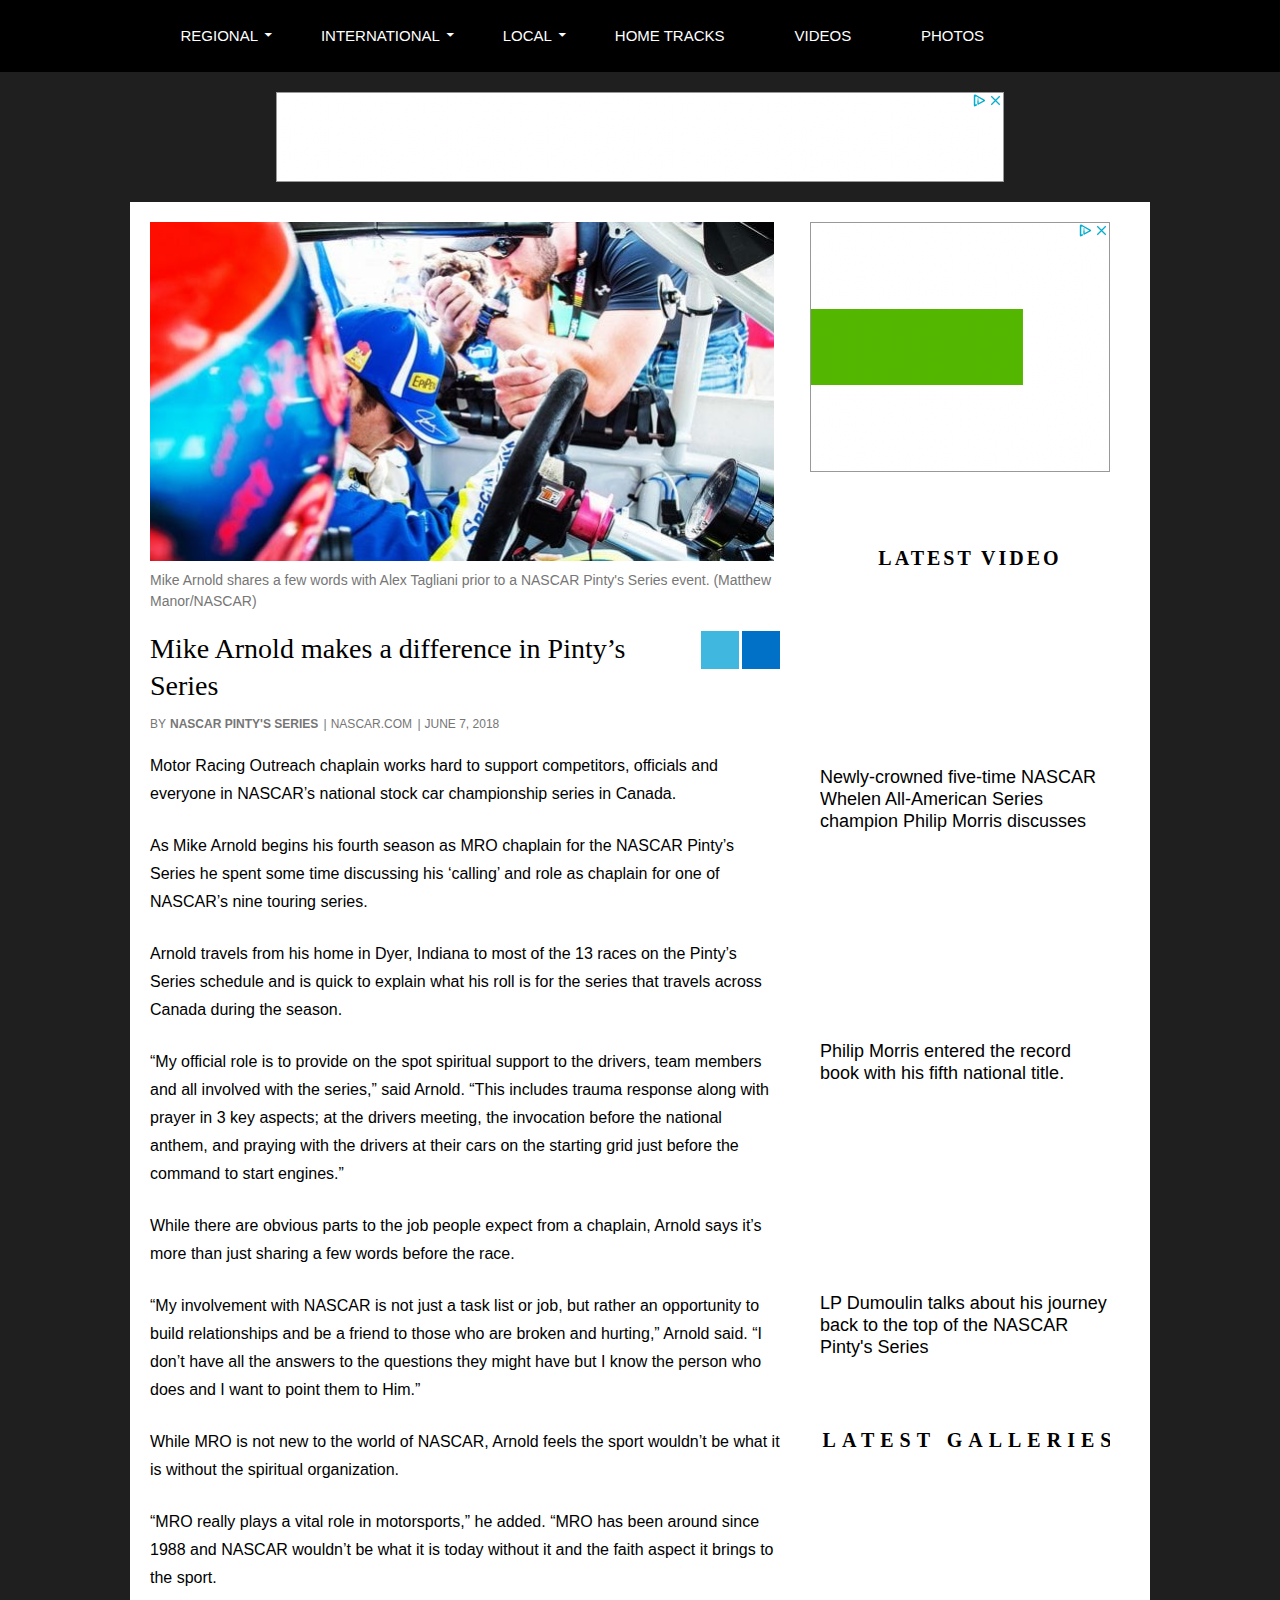
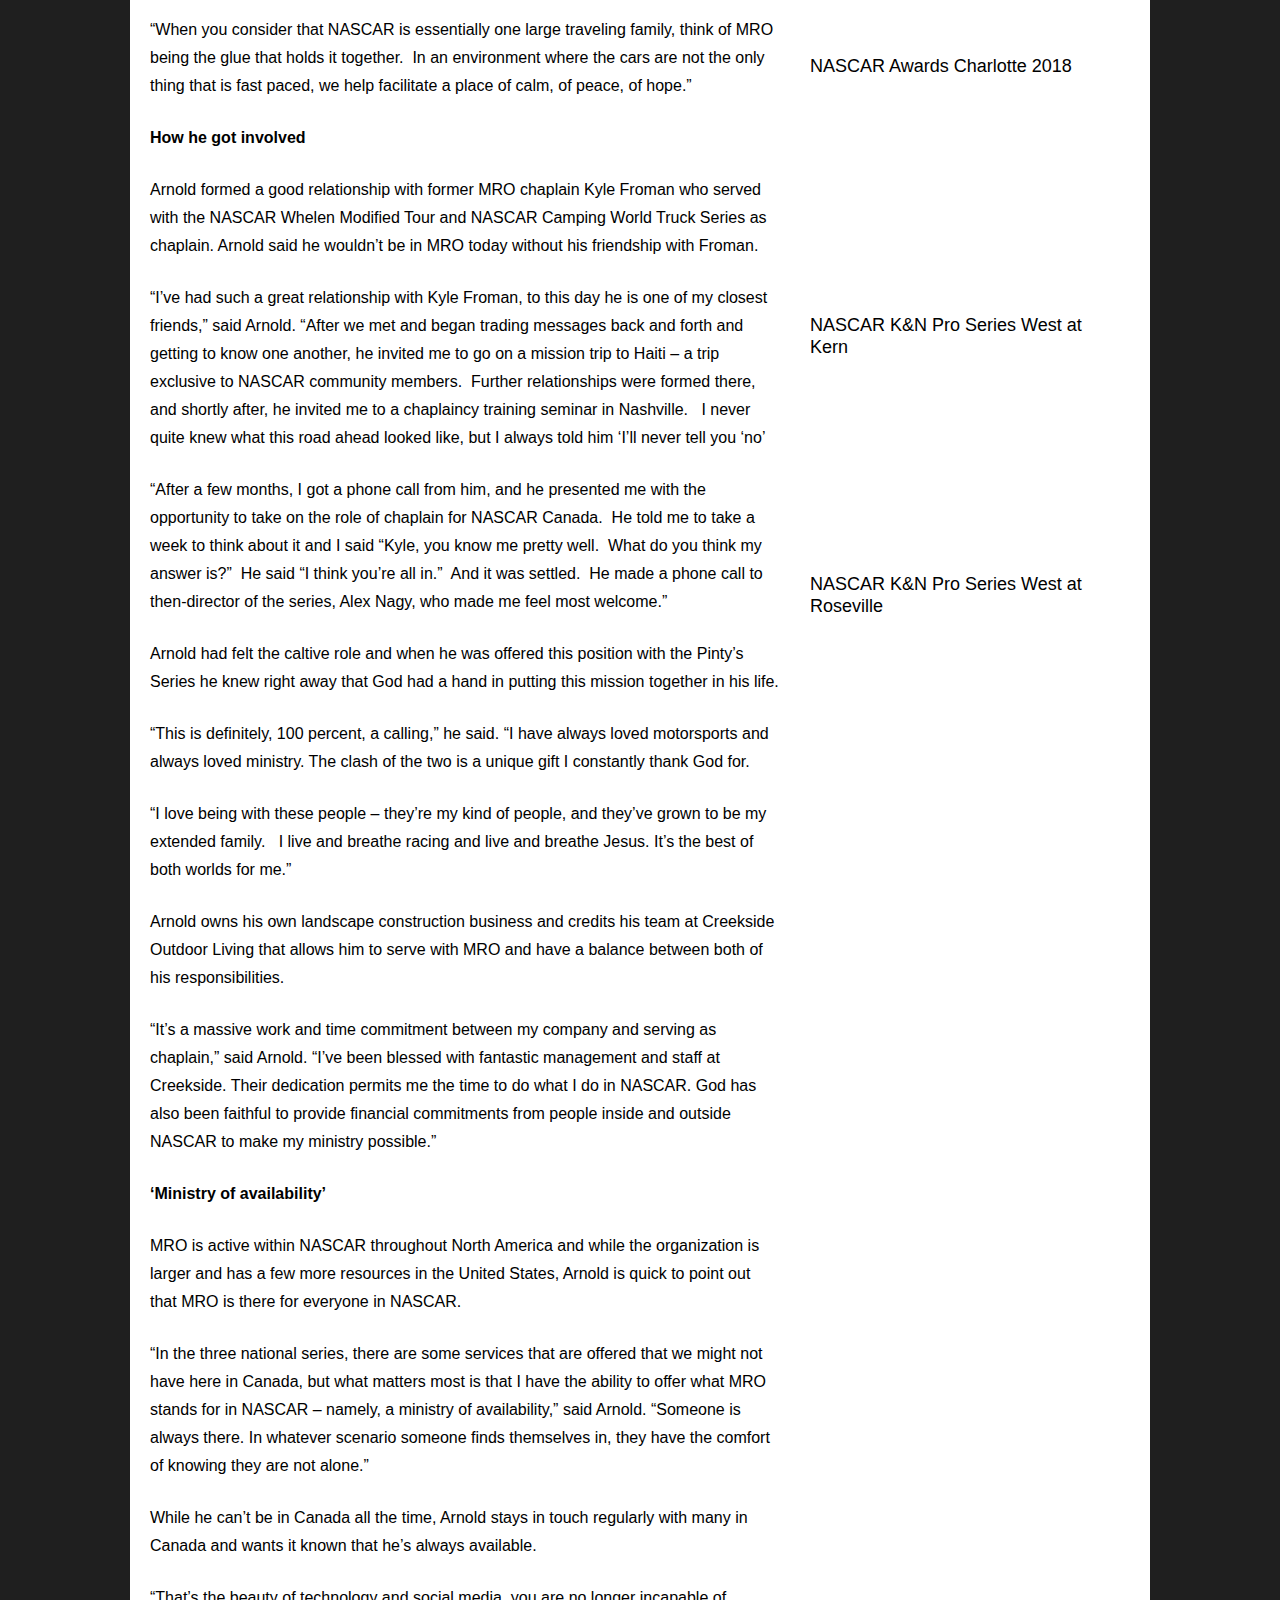
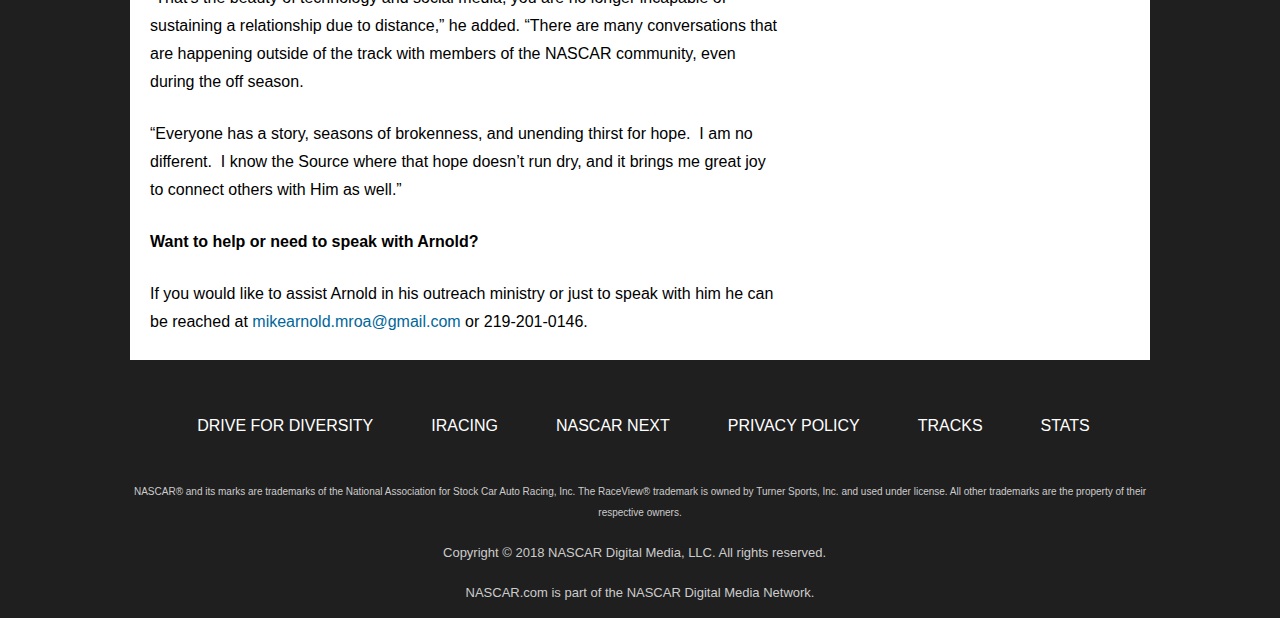
==== NASCARma.html @ d3a8da3e "added files" ====
<!DOCTYPE html>
<!-- saved from url=(0089)https://hometracks.nascar.com/2018/06/07/mike-arnold-makes-a-difference-in-pintys-series/ -->
<html lang="en-US"><!--<![endif]--><head><meta http-equiv="Content-Type" content="text/html; charset=UTF-8"><script type="text/javascript" src="./NASCARma_files/get"></script><script type="text/javascript" src="./NASCARma_files/optout_check"></script><script type="text/javascript" src="./NASCARma_files/optout_check"></script><script src="./NASCARma_files/f(5).txt"></script><script type="text/javascript" src="./NASCARma_files/5ed449de-730b-4cef-a24f-2acd73e80013"></script><script type="text/javascript" src="./NASCARma_files/5ed449de-730b-4cef-a24f-2acd73e80013"></script><script src="./NASCARma_files/203812f962cdac28cda2020bc8088b55.js"></script><script src="./NASCARma_files/pubads_impl_rendering_285.js"></script><script src="./NASCARma_files/f(6).txt"></script><script type="text/javascript" async="" src="./NASCARma_files/bbd54779a7d154859978bfed8e4b9ee3.js"></script><script id="twitter-wjs" src="./NASCARma_files/widgets.js"></script><script src="./NASCARma_files/serverComponent.php"></script><script async="" src="./NASCARma_files/controltag.js.09ebc571a022d419934530eaf14c8a78"></script><script async="" src="./NASCARma_files/controltag.js.09ebc571a022d419934530eaf14c8a78"></script><script type="text/javascript" async="" src="./NASCARma_files/f(7).txt"></script><script type="text/javascript" async="async" src="./NASCARma_files/s67400041365027"></script>
	<!--[if !(IE 7) | !(IE 8) ]><!-->
		<!--<![endif]-->

	<link rel="dns-prefetch" href="https://sharethrough.com/">
	<link rel="dns-prefetch" href="https://consent.truste.com/">
	<link rel="dns-prefetch" href="https://api.sail-personalize.com/">
	
	<meta name="viewport" content="initial-scale=1, maximum-scale=1">
    				<link rel="profile" href="http://gmpg.org/xfn/11">
	<link rel="pingback" href="https://hometracks.nascar.com/xmlrpc.php">

  		<title>Mike Arnold makes a difference in Pinty’s Series – NASCAR Home Tracks</title>
<link rel="alternate" hreflang="en-us" href="https://hometracks.nascar.com/2018/06/07/mike-arnold-makes-a-difference-in-pintys-series/">
<!--[if lt IE 9]>
<script src="https://hometracks.nascar.com/wp-content/themes/ndms-2016/js/html5shiv.js"></script>
<![endif]-->
<link rel="dns-prefetch" href="https://ajax.googleapis.com/">
<link rel="dns-prefetch" href="https://s.w.org/">
<link rel="alternate" type="application/rss+xml" title="NASCAR Home Tracks » Feed" href="https://hometracks.nascar.com/feed/">
<link rel="alternate" type="application/rss+xml" title="NASCAR Home Tracks » Comments Feed" href="https://hometracks.nascar.com/comments/feed/">
<link rel="alternate" type="application/rss+xml" title="NASCAR Home Tracks » Mike Arnold makes a difference in Pinty’s Series Comments Feed" href="https://hometracks.nascar.com/2018/06/07/mike-arnold-makes-a-difference-in-pintys-series/feed/">
<link rel="stylesheet" id="wpml-legacy-post-translations-0-css" href="./NASCARma_files/style.css" media="all">
<link rel="stylesheet" id="ndms-style-css" href="./NASCARma_files/style(1).css" media="all">
<script type="text/javascript" async="" src="./NASCARma_files/rjexxnq08.js"></script><script type="text/javascript" async="" src="./NASCARma_files/rjexxnq08.js"></script><script type="text/javascript" src="./NASCARma_files/gpt.js"></script><script async="" src="./NASCARma_files/beacon.js"></script><script src="./NASCARma_files/jquery.min.js"></script>
<link rel="https://api.w.org/" href="https://hometracks.nascar.com/wp-json/">
<link rel="EditURI" type="application/rsd+xml" title="RSD" href="https://hometracks.nascar.com/xmlrpc.php?rsd">
<link rel="wlwmanifest" type="application/wlwmanifest+xml" href="https://hometracks.nascar.com/wp-includes/wlwmanifest.xml"> 
<link rel="prev" title="Regresa a la acción Ricardo Abarca Jr. esperando continuar con buenas actuaciones en la FedEx Challenge Series en Guadalajara" href="https://hometracks.nascar.com/2018/06/07/regresa-a-la-accion-ricardo-abarca-jr-esperando-continuar-con-buenas-actuaciones-en-la-fedex-challenge-series-en-guadalajara/">
<link rel="next" title="Teenager Alex Hicks Leads The Charger Division At Myrtle Beach" href="https://hometracks.nascar.com/2018/06/07/teenager-alex-hicks-leads-the-charger-division-at-myrtle-beach/">
<link rel="canonical" href="https://hometracks.nascar.com/2018/06/07/mike-arnold-makes-a-difference-in-pintys-series/">
<link rel="shortlink" href="https://hometracks.nascar.com/?p=46216">
<link rel="alternate" type="application/json+oembed" href="https://hometracks.nascar.com/wp-json/oembed/1.0/embed?url=https%3A%2F%2Fhometracks.nascar.com%2F2018%2F06%2F07%2Fmike-arnold-makes-a-difference-in-pintys-series%2F">
<link rel="alternate" type="text/xml+oembed" href="https://hometracks.nascar.com/wp-json/oembed/1.0/embed?url=https%3A%2F%2Fhometracks.nascar.com%2F2018%2F06%2F07%2Fmike-arnold-makes-a-difference-in-pintys-series%2F&amp;format=xml">
<meta name="generator" content="WPML ver:3.8.2 stt:1,4,3,27,2;">
<style></style><script>var ajaxurl = "https://hometracks.nascar.com/wp-admin/admin-ajax.php"</script><link rel="icon" href="https://hometracks.nascar.com/wp-content/uploads/sites/13/2018/09/cropped-nascarfavicon2_transparent-1-32x32.png" sizes="32x32">
<link rel="icon" href="https://hometracks.nascar.com/wp-content/uploads/sites/13/2018/09/cropped-nascarfavicon2_transparent-1-192x192.png" sizes="192x192">
<link rel="apple-touch-icon-precomposed" href="https://hometracks.nascar.com/wp-content/uploads/sites/13/2018/09/cropped-nascarfavicon2_transparent-1-180x180.png">
<meta name="msapplication-TileImage" content="https://hometracks.nascar.com/wp-content/uploads/sites/13/2018/09/cropped-nascarfavicon2_transparent-1-270x270.png">
<style>
    body{
                  background-color: #1f1f1f;
                          font-size: 12px;
                          font-family: Stainless-Regular,Helvetica,Arial,sans-serif;
                          color:#000000;
                line-height: 1.7em;
    }

    .secondary-font{
                  font-family: Stainless-Regular,Helvetica,Arial,sans-serif;
            }

    .primary-font,
    button,
    div.button{
              font-family: Stainless-Regular,Helvetica,Arial,sans-serif;
          }

    h1{
                  font-size: 28px;
                          font-family: Stainless-Regular,Helvetica,Arial,sans-serif;
                          line-height: 31px;
                          color:#000000;
            }

    h2{
                  font-size: 24px;
                          color:#000000;
            }
    h3{
                  font-size: 20px;
                          color:#000000;
            }

    .inner-container, .light .single-gallery-widget, .article-page-container, .inner-container, .main-page-container{
                  background-color: #ffffff;
            }
    .content-item.light, .light h2 {
              background-color: #ffffff;
                    color:#000000;
          }
    .content-item.light, .light h3 {
                  color:#000000;
            }
    .content-item.dark, .dark h3 {
            }
    .article-excerpt{
                  color:#000000;
                          font-size: 14px;
            }
    .article-page-container .entry-title, .main-page-container .entry-title{
        line-height: 1.3em;
            }
    .article-page-container .entry-content, .main-page-container .entry-content{
                  font-size: 16px;
                line-height: 1.4em;
    }
    .content-item.light{
        padding-left:15px;
    }

    .dark{
            }

    .dark, .dark h2, .dark h1 {
                padding-left: 0px;
        padding-top: 0px;
                  color:#ffffff;
            }
    .dark h1 {
            }
    .content-teasers-container.dark{
        padding-left: 15px;
        padding-right: 15px;
        padding-top: 20px;
        margin-right: 15px;
    }
    .dark .content-item{
        width:295px;
    }
    .content-teasers-container.dark .content-item a:hover h2{
            }
    .content-teasers-container.light .content-item a:hover h2{
                  color:#000000 !important;
            }
    .dark .content-item.full-width{
        width:100%;
    }
    .light, .light h2, .light h1 {
                  background-color: #ffffff;
                          color:#000000;
            }
    .light h1{
                  color:#000000;
            }

    .section-header.border-light{
                  background-color: #ffffff;
                          color:#000000;
            }
    .section-header.border-light .inner-section{
            }
    .section-header.border-dark, .inner-section.dark{
                    }
    .section-header.border-dark .inner-section{
            }

    @media screen and (max-width: 673px) {
        .content-teasers-container.dark {
            padding-left: 0;
            padding-right: 0;
            margin-right: 0;
        }
        .dark .content-item{
            width:100%;
        }
    }
    .content-teasers-container.dark .content-item:nth-child(even) {
        padding-right: 0;
    }
    .riyad_title{
              font-size: 15px;
          }
    a, a.light, .light a{
                  color: #016699;
                display:inline-block;
    }
    .widget a:hover, a:hover{
                  color: #016699;
            }
    .driver-dropdown .dropdown-menu li a:hover {
                  background: #016699;
            }
    .widget a:hover, a:hover, a h3:hover{
                  color: #016699;
            }

    a, a.dark, .dark a{
                display:block;
    }
    .dark.widget a:hover,.dark .widget a:hover, .dark a:hover, a.dark:hover, .dark a h3:hover{
            }

    .schedule-promo-title a:hover{
                  color: #016699;
            }
    .schedule-appearances-component .main-header-tab li.active,
    .schedule-appearances-component .main-header-tab li:focus{
            }
    .schedule-appearances-component .main-header-tab li.active span,
    .schedule-appearances-component .main-header-tab li:focus span{
            }

    .site-footer, .alt-footer-outer{
            }
    .site-footer .site-navigation a, .alt-footer-outer .site-navigation a{
                  font-size: 16px;
                    }
    footer .copyright-text{
            }

    .header-wrap{
            }
    #masthead {
              background-color: #000000;
      
        color: #fff;
            }
    .site-footer-c{
            }
    .toggled-on .menu-main-nav-container{
                  background-color: #000000;
            }
    .primary-navigation ul ul{
                  background-color: #000000;
                color: #fff;
    }
    .primary-navigation .sub-menu,
    .toggled-on .menu-toggle
    /*.menu-item.toggled-on*/
    {
                  background-color: #272525;
            }
    .primary-navigation li:hover > a,
    .primary-navigation li.focus > a {
              background-color: #1e73be;
          }
    .primary-navigation li:hover > .navigation-header{
              background-color: #272525;
          }
    nav.navigation.site-navigation.secondary-navigation{
              display: block;
          }
    a:active,
    a:hover {
                  color: #016699;
            }
    .schedule-appearances-component .main-header-tab li.active{
            }
    .schedule-appearances-component .main-header-tab li:not(.active) a:focus span{
          }
    #schedule-tab:hover, .schedule-appearances-component .main-header-tab li.active span:hover{
            }
    .button, .btn{

    }
    button, a.content-button, .btn , .light button, .light .btn, .button{
                                  font-size: 18px;
            }
    button a, a.content-button, .btn, .light button a, .light .btn, .button a, button.light{
                          font-size: 18px;
            }
    button a:hover, a.content-button:hover, .btn:hover,.light button:hover, .light button a:hover, .light .btn:hover, .button a:hover{
               }
    .dark button, .dark .btn, button.dark, .dark a, .dark.button{
            }
    button.dark a{
            }
    .dark button:hover, .dark .btn:hover, .dark.btn:hover, button.dark:hover, button.dark a:hover{
            }
    .light .nolink:hover, .nolink.light:hover{
          }
    h2.nolink.light:hover{
              color: #000000;
          }
    .dark .nolink:hover, .nolink.dark:hover{
          }
    .light .upcoming-header:hover{
          }
    .dark .upcoming-header:hover{
          }
    li.tab a, .light li.tab a, li.light.tab a, li.light a{
                          font-size: 18px;
            }
    li.tab.active a, .light li.tab.active a, .schedule-appearances-component #secondary-tab-lists li.tab a:focus{
            }
    .dark li.tab a, .dark li.dark a, li.dark.tab a{
      
    }
    .dark li.tab.active a, li.dark.tab.active a{
          }
    .content-teasers-container h1:hover{
              color: #000000 !important;
          }
    .content-teasers-container h2:hover{
              color: #000000 !important;
          }
    .site-title a:hover {
          }
    .site-navigation a {
                  color: #ffffff;
                          font-size: 15px;
            }
    .site-navigation a:hover {
                  color: #1e73be;
            }
    .site-navigation .current_page_item > a:hover,
    .site-navigation .current_page_ancestor > a:hover,
    .site-navigation .current-menu-item > a:hover,
    .site-navigation .current-menu-ancestor > a:hover {
                  color: #ffffff;
                /*background: transparent !important;*/
    }
    .secondary-navigation {
              background-color: #272525;
          }
    .secondary-navigation a{
              color: #ffffff;
                    font-size: 14px;
              text-transform:uppercase;
    }
    .sub-menu li a{
              font-size: 14px;
          }
    .site-navigation .secondary-navigation a:hover {
              color: #1e73be !important;
          }
    .primary-navigation .current_page_item > a:hover {
          }
    .primary-navigation ul ul {
          }
    .secondary-navigation ul ul {
              background-color: #016699;
          }
    .secondary-navigation li:hover > a,
    .secondary-navigation li.focus > a {
        background-color: transparent;
                  color: #1e73be;
            }
    .secondary-navigation ul ul a:hover,
    .secondary-navigation ul ul li.focus > a {
                  background-color: #000000;
                          color: #1e73be;
            }

    .primary-navigation .sub-menu a{
              color: #ffffff          }

    @media screen and (max-width: 900px) {
        .primary-navigation ul ul,
        .primary-navigation li:hover > a,
        .primary-navigation ul ul a:hover,
        .primary-navigation ul ul li.focus > a {
            background-color: transparent;
                          color: #ffffff;
                    }
            }
    
    .primary-navigation .sub-menu li:hover {
                  background-color: #1e73be;
            }
    a.navigation-header:hover{
                  background-color:#272525 !important;
            }
    .search-toggle,
    .search-box,
    .search-toggle.active {
          }

    .search-toggle:hover {
            }

    .entry-title a,
    .cat-links a,
    .entry-meta a,
    .widget a,
    .widget-title,
    .widget-title a,
    .site-info a,
    .content-sidebar .widget a,
    .content-sidebar .widget .widget-title a,
    .content-sidebar .widget_ridizain_ephemera .entry-meta a,
    .ridizain-recent-post-widget-alt a {
              color: #016699;
          }

    .entry-title a:hover,
    .cat-links a:hover,
    .entry-meta a:hover,
    .entry-content .edit-link a:hover,
    .page-links a:hover,
    .post-navigation a:hover,
    .image-navigation a:hover,
    .widget a:hover,
    .widget-title a:hover,
    .site-info a:hover,
    .content-sidebar .widget a:hover,
    .content-sidebar .widget .widget-title a:hover,
    .content-sidebar .widget_ridizain_ephemera .entry-meta a:hover,
    .ridizain-recent-post-widget-alt a:hover {
              color: #016699;
          }
    .content-sidebar .widget .widget-title {
            }
    .content-sidebar .widget_ridizain_ephemera .widget-title:before {
            }
    .read-more.button{
            }
    .read-more.button:hover {
          }
    .paging-navigation a:hover {
                          color: #ffffff;
            }
    .entry-meta .tag-links a {
          }
    .entry-meta .tag-links a:before {
          }
    .entry-meta .tag-links a:hover {
          }
    .entry-meta .tag-links a:hover:before {
          }
    .entry-meta .tag-links a:hover:after {
              background-color: #1e73be;
          }
    a{
        display:inline-block;
    }
    .secondary-navigation .inner-nav-container .top-nav-inner-container ul.font-menu li.social-font-icon a i {
          }
    .secondary-navigation .inner-nav-container .top-nav-inner-container ul.font-menu li.social-font-icon a i:hover {
          }
</style>

    
<script>gblFunctional = 2; gblAdvertising = 2; </script>
	

<script>
 var digitalData = {
   page:{
     pageInfo: {
       pageName: "hometracks:news-media:mike-arnold-makes-a-difference-in-pintys-series",
       pageURL: window.location.href,
       channel: "news-media",
       title: "MikeArnoldmakesadifferenceinPinty’sSeries",
       siteSubSection:":news-media:",
       siteSubSection2:"mike-arnold-makes-a-difference-in-pintys-series",
       siteSubSection3:"hometracks",
       deviceType: " ",
       categoryListVar:  "International, Pinty's Series",
       entitlement: "",
       hash: "",
          }
        }
      };
</script>


            <script>
            var analytics_comscore_id = '17728541';
            var _comscore = _comscore || [];
            _comscore.push({ c2:17728541 });
            (function() {
                var s = document.createElement("script"), el = document.getElementsByTagName("script")[0];
                s.async = true;
                s.src = (document.location.protocol == "https:" ? "https://sb" : "http://b") + ".scorecardresearch.com/beacon.js";
                el.parentNode.insertBefore(s, el);
            })();
        </script>
    
  <!-- Google Analytics -->
<script>
window.ga=window.ga||function(){(ga.q=ga.q||[]).push(arguments)};ga.l=+new Date;
ga('create', 'UA-36503159-1', 'auto');
ga('send', 'pageview');
</script>
<script async="" src="./NASCARma_files/analytics.js"></script>
<!-- End Google Analytics -->
    <script src="./NASCARma_files/adobe-analytics-min.js"></script>
          <!-- Moat Yield Intelligence Tag -->
      <script type="text/javascript" src="./NASCARma_files/yi.js"></script><script src="./NASCARma_files/yi(1).js" type="text/javascript"></script>
    
<meta property="NascarAdAdUnitId" content="159">

<script>
    var NASCAR = window.NASCAR || {};
    NASCAR.adTargets = {};
    NASCAR.adTargets.franchise = '';

    
    if (digitalData.page.pageInfo.categoryListVar) {
        var catListVar = digitalData.page.pageInfo.categoryListVar.replace(/, /g,",");
        catListVar=catListVar.replace(/ /g,"_");
        NASCAR.adTargets.categoryListVar = catListVar.toLowerCase();
    }

    
</script>

<script>
          var NascarAdAdUnitId = 159;
        var nascarBrightCoveCmsid = 2296;</script>

        <script>
            var adsSlotBreakpointsList = JSON.parse('null') || [];
        </script>
<script data-networkid="73074296" data-lazyload="false" data-refreshonfocusonly="false" src="./NASCARma_files/nascarDFPAd.js"></script>
<script class="kxct" data-id="rjexxnq08" data-timing="async" data-version="3.0">
    window.Krux||((Krux=function(){Krux.q.push(arguments)}).q=[]);
    (function(){
        var k=document.createElement('script');k.type='text/javascript';k.async=true;
        k.src=(location.protocol==='https:'?'https:':'http:')+'//cdn.krxd.net/controltag/rjexxnq08.js';
        var s=document.getElementsByTagName('script')[0];s.parentNode.insertBefore(k,s);
    }());
</script>

<script class="kxct" data-id="rjexxnq08" data-timing="async" data-version="3.0">
    window.Krux||((Krux=function(){Krux.q.push(arguments)}).q=[]);
    (function(){
        var k=document.createElement('script');k.type='text/javascript';k.async=true;
        k.src=(location.protocol==='https:'?'https:':'http:')+'//cdn.krxd.net/controltag/rjexxnq08.js';
        var s=document.getElementsByTagName('script')[0];s.parentNode.insertBefore(k,s);
    }());
</script>

<script class="kxint">
        window.Krux||((Krux=function(){Krux.q.push(arguments);}).q=[]);
        (function(){
            function retrieve(n){
                var m, k='nascar_'+n,ls=(function(){
                    try{
                        return window.localStorage;
                    }catch(e){
                        return null;
                    }
                })();

            if (ls) {
                return ls[k] || "";
            } else if (navigator.cookieEnabled) {
                m = document.cookie.match(k+'=([^;]*)');
                return (m && unescape(m[1])) || "";
            } else {
                return '';
            }
        }

        Krux.user = retrieve('user');
        Krux.segments = retrieve('segs') ? retrieve('segs').split(',') : [];
    })();
</script>
    <!-- Global site tag (gtag.js) - Google AdWords: 1003808380 -->
<script async="" src="./NASCARma_files/js"></script>
<script>
    window.dataLayer = window.dataLayer || [];
    function gtag()
    {dataLayer.push(arguments);}
    gtag('js', new Date());
    gtag('config', 'AW-1003808380');
</script>
<script async="" src="./NASCARma_files/Bootstrap.js"></script>
	
			<script id="ev-js" async="" src="./NASCARma_files/bf266a79.js"></script> 
<script>var _EV = _EV||[];_EV.push("dd412c14");</script> 
<noscript><img src="https://track.eyeviewads.com/conv/bf266a79/dd412c14.gif" width="1" height="1"/></noscript>
	<script>
		jQuery(document).ready(function(){
			jQuery(".scrollToTopIndicator").click(function(){
				jQuery("html,body").animate({scrollTop:0},800);
			});
		});
	</script>


<!-- video APV vendor for increased consumption by converting certain images to animated -->
<script src="./NASCARma_files/MIN-80800.js" async=""></script>
<link rel="preload" href="./NASCARma_files/f(8).txt" as="script"><script type="text/javascript" src="./NASCARma_files/f(8).txt"></script><script src="./NASCARma_files/pubads_impl_285.js" async=""></script><script src="./NASCARma_files/slick.min.js"></script><script src="./NASCARma_files/f(9).txt"></script><link rel="prefetch" href="https://tpc.googlesyndication.com/safeframe/1-0-31/html/container.html"><script src="./NASCARma_files/mi-1.10.10.4.js" type="text/javascript" async="" crossorigin="anonymous"></script><iframe style="display: none;" src="./NASCARma_files/saved_resource.html"></iframe><script type="text/javascript" async="" src="./NASCARma_files/eyJjb25maWciOmZhbHNlfQ==.json"></script><span class="kxtag kxinvisible" data-id="29678"><script>
!function(){
    Krux('scrape',{
        'user_attr_legacy_visitor_id': {js_global:'s.eVar56'},
        'user_attr_visitor_id': {javascript: "Krux('scrape.cookie','AMCV_A7E93BC75245AE440A490D4D%40AdobeOrg').split('|')[4]"}
    });
}();
</script></span><span class="kxtag kxinvisible" data-id="30555"><script>
(function() {
    var dataObj = Krux('scrape.js_global', 'digitalData'),
        userKeys = 'deviceType,userAuthStatus,userID',
        omitKeys = 'undefined',
        custDelimit = 'undefined',
        prefix = 'undefined_',
        config = {
            'userKeys': userKeys ? userKeys.split(',') : undefined,
            'omitKeys': (omitKeys ? omitKeys.split(',') : []).concat([
                /gtm\./, // GTM events
                /sessionid/i, // Session ids
                /\.phpsessid$/i, // Session ids
                /\.sid$/i, // Session ids
                /\.zenid$/i, // Session ids
                /\.requestid$/i // Request ids
            ]),
            'omitValues': [
                /.*@.*(?:\..*)+/, // Email Addresses
                /gtm\./, // GTM events
                /^(https?:)?\/\/[^\/]+/, // URLs
                /^\/[^\/]+/, // URL paths
                /.{255}/ // Long values
            ],
            'customDelimited': custDelimit ? custDelimit.split(',') : undefined,
            'caseSensitive': 'false' === 'true',
            'useFullPath': 'true' === 'true',
            'useLastValue': 'true' === 'true',
            'convertAttrNames': []
        };
    if (!prefix.match(/^$|null|undefined|false/)) {
        config.convertAttrNames.push({
            pattern: /((?:page|user)_attr_)/,
            replacement: '$1' + prefix
        });
    }
    Krux('ingestDataLayer', dataObj, config);
}).call();
</script></span><span class="kxtag kxinvisible" data-id="29190"><script>
(function(){
	Krux('scrape',{'page_attr_url_path_1':{'url_path':'1'}});
	Krux('scrape',{'page_attr_url_path_2':{'url_path':'2'}});
	Krux('scrape',{'page_attr_url_path_3':{'url_path':'3'}});
	Krux('scrape',{'page_attr_meta_keywords':{meta_name:'keywords'}});

	Krux('scrape',{'page_attr_domain':{url_domain: '2'}});

})();
</script></span></head>
<body class="post-template-default single single-post postid-46216 single-format-standard group-blog masthead-fixed full-width singular nascar-home-tracks site-id-13">


<div id="ad_hover_01" style="height:0"></div><div id="ad_oop_skin_01" style="height: 0px; display: none;" data-google-query-id="CMKW_-Cost8CFcXBwAod5KoL1g" class=" nascarad-rendered"><div id="google_ads_iframe_/73074296/NASCAR-web/hometracks_2__container__" style="border: 0pt none;"><iframe id="google_ads_iframe_/73074296/NASCAR-web/hometracks_2" title="3rd party ad content" name="google_ads_iframe_/73074296/NASCAR-web/hometracks_2" width="1" height="1" scrolling="no" marginwidth="0" marginheight="0" frameborder="0" style="border: 0px; vertical-align: bottom;" src="./NASCARma_files/saved_resource(1).html"></iframe></div></div><div id="ad_impression_tracker_01" style="height:0"></div><div id="ad_impression_tracker_02" style="height:0"></div><div id="ad_impression_tracker_03" style="height:0"></div><div id="ad_impression_tracker_04" style="height:0"></div><div id="page" aria-hidden="false" class="hfeed site  topnav">
	<!-- NATIVE App check -->
			<div class="header-wrap">
						<a class="skip-to-main-content" href="https://hometracks.nascar.com/2018/06/07/mike-arnold-makes-a-difference-in-pintys-series/#content" tabindex="1">Skip to content</a>
<header id="masthead" class="site-header" role="banner">
       <div class="header-main">
  
  <nav id="primary-navigation" class="site-navigation primary-navigation" role="navigation">
   <div class="menu-toggle"><div class="menu-text">Menu</div></div>
   <div class="menu-main-nav-container"><ul id="menu-main-nav" class="nav-menu"><li id="menu-item-33957" class="menu-item menu-item-type-custom menu-item-object-custom menu-item-has-children menu-item-33957"><a href="https://hometracks.nascar.com/regional/">Regional</a>
<ul class="sub-menu">
	<li id="menu-item-33919" class="menu-item menu-item-type-custom menu-item-object-custom menu-item-has-children menu-item-33919"><a href="https://hometracks.nascar.com/regional/kn-pro-series-east">K&amp;N Pro East</a>
	<ul class="sub-menu">
		<li id="menu-item-40890" class="menu-item menu-item-type-post_type menu-item-object-page menu-item-40890"><a href="https://hometracks.nascar.com/regional/kn-pro-series-east/race-central-live-2018/">RACE CENTER</a></li>
		<li id="menu-item-37021" class="menu-item menu-item-type-custom menu-item-object-custom menu-item-37021"><a href="https://hometracks.nascar.com/regional/kn-pro-series-east/">News</a></li>
		<li id="menu-item-40384" class="menu-item menu-item-type-post_type menu-item-object-page menu-item-40384"><a href="https://hometracks.nascar.com/regional/kn-pro-series-east/drivers/">Drivers</a></li>
		<li id="menu-item-33952" class="menu-item menu-item-type-post_type menu-item-object-page menu-item-33952"><a href="https://hometracks.nascar.com/regional/kn-pro-series-east/standings/">Standings</a></li>
		<li id="menu-item-33953" class="menu-item menu-item-type-post_type menu-item-object-page menu-item-33953"><a href="https://hometracks.nascar.com/regional/kn-pro-series-east/schedule-results/">Schedule/Results</a></li>
	</ul>
</li>
	<li id="menu-item-33954" class="menu-item menu-item-type-post_type menu-item-object-page menu-item-has-children menu-item-33954"><a href="https://hometracks.nascar.com/regional/kn-pro-series-west/">K&amp;N Pro West</a>
	<ul class="sub-menu">
		<li id="menu-item-40889" class="menu-item menu-item-type-post_type menu-item-object-page menu-item-40889"><a href="https://hometracks.nascar.com/regional/kn-pro-series-west/race-central-live-2018-nascar-kn-pro-series-west/">RACE CENTER</a></li>
		<li id="menu-item-37118" class="menu-item menu-item-type-custom menu-item-object-custom menu-item-37118"><a href="https://hometracks.nascar.com/regional/kn-pro-series-west/">News</a></li>
		<li id="menu-item-40892" class="menu-item menu-item-type-post_type menu-item-object-page menu-item-40892"><a href="https://hometracks.nascar.com/regional/kn-pro-series-west/drivers/">Drivers</a></li>
		<li id="menu-item-41084" class="menu-item menu-item-type-post_type menu-item-object-page menu-item-41084"><a href="https://hometracks.nascar.com/regional/kn-pro-series-west/standings/">Standings</a></li>
		<li id="menu-item-33956" class="menu-item menu-item-type-post_type menu-item-object-page menu-item-33956"><a href="https://hometracks.nascar.com/regional/kn-pro-series-west/schedule-results/">Schedule/Results</a></li>
	</ul>
</li>
	<li id="menu-item-34100" class="menu-item menu-item-type-post_type menu-item-object-page menu-item-has-children menu-item-34100"><a href="https://hometracks.nascar.com/regional/whelen-modified-tour/">Whelen Modified</a>
	<ul class="sub-menu">
		<li id="menu-item-40888" class="menu-item menu-item-type-post_type menu-item-object-page menu-item-40888"><a href="https://hometracks.nascar.com/regional/whelen-modified-tour/race-central-live-2018-nascar-whelen-modified-tour/">RACE CENTER</a></li>
		<li id="menu-item-37117" class="menu-item menu-item-type-custom menu-item-object-custom menu-item-37117"><a href="https://hometracks.nascar.com/regional/whelen-modified-tour/">News</a></li>
		<li id="menu-item-41452" class="menu-item menu-item-type-post_type menu-item-object-page menu-item-41452"><a href="https://hometracks.nascar.com/regional/whelen-modified-tour/drivers/">Drivers</a></li>
		<li id="menu-item-34670" class="menu-item menu-item-type-post_type menu-item-object-page menu-item-34670"><a href="https://hometracks.nascar.com/regional/whelen-modified-tour/standings/">Standings</a></li>
		<li id="menu-item-33751" class="menu-item menu-item-type-post_type menu-item-object-page menu-item-33751"><a href="https://hometracks.nascar.com/regional/whelen-modified-tour/schedule-results/">Schedule/Results</a></li>
	</ul>
</li>
</ul>
</li>
<li id="menu-item-33949" class="menu-item menu-item-type-custom menu-item-object-custom menu-item-has-children menu-item-33949"><a href="https://hometracks.nascar.com/international/">International</a>
<ul class="sub-menu">
	<li id="menu-item-33758" class="menu-item menu-item-type-post_type menu-item-object-page menu-item-has-children menu-item-33758"><a href="https://hometracks.nascar.com/international/pintys-series/">Pinty’s</a>
	<ul class="sub-menu">
		<li id="menu-item-44842" class="menu-item menu-item-type-custom menu-item-object-custom menu-item-44842"><a href="https://hometracks.nascar.com/international/pintys-series/race-central-live-2018-nascar-pintys-series/">RACE CENTER</a></li>
		<li id="menu-item-37116" class="menu-item menu-item-type-custom menu-item-object-custom menu-item-37116"><a href="https://hometracks.nascar.com/international/pintys-series/">News</a></li>
		<li id="menu-item-47531" class="menu-item menu-item-type-post_type menu-item-object-page menu-item-47531"><a href="https://hometracks.nascar.com/international/pintys-series/drivers/">Drivers</a></li>
		<li id="menu-item-45978" class="menu-item menu-item-type-custom menu-item-object-custom menu-item-45978"><a href="http://racing-reference.info/yeardet/2018/T">Standings</a></li>
		<li id="menu-item-33759" class="menu-item menu-item-type-post_type menu-item-object-page menu-item-33759"><a href="https://hometracks.nascar.com/international/pintys-series/schedule-results/">Schedule/Results</a></li>
	</ul>
</li>
	<li id="menu-item-33753" class="menu-item menu-item-type-post_type menu-item-object-page menu-item-has-children menu-item-33753"><a href="https://hometracks.nascar.com/international/whelen-euro-series/">Whelen Euro</a>
	<ul class="sub-menu">
		<li id="menu-item-37115" class="menu-item menu-item-type-custom menu-item-object-custom menu-item-37115"><a href="https://hometracks.nascar.com/international/whelen-euro-series/">News</a></li>
		<li id="menu-item-33752" class="menu-item menu-item-type-post_type menu-item-object-page menu-item-33752"><a href="https://hometracks.nascar.com/international/whelen-euro-series/schedule-results/">ELITE 1 Schedule/Results</a></li>
		<li id="menu-item-42945" class="menu-item menu-item-type-post_type menu-item-object-page menu-item-42945"><a href="https://hometracks.nascar.com/international/whelen-euro-series/elite-1-points-standings/">ELITE 1 Points Standings</a></li>
		<li id="menu-item-42429" class="menu-item menu-item-type-post_type menu-item-object-page menu-item-42429"><a href="https://hometracks.nascar.com/international/whelen-euro-series/schedule-results-elite-2/">ELITE 2 Schedule/Results</a></li>
		<li id="menu-item-42946" class="menu-item menu-item-type-post_type menu-item-object-page menu-item-42946"><a href="https://hometracks.nascar.com/international/whelen-euro-series/elite-2-points-standings-2/">ELITE 2 Points Standings</a></li>
		<li id="menu-item-42430" class="menu-item menu-item-type-post_type menu-item-object-page menu-item-42430"><a href="https://hometracks.nascar.com/international/whelen-euro-series/schedule-results-elite-club/">ELITE Club Schedule/Results</a></li>
		<li id="menu-item-39998" class="menu-item menu-item-type-post_type menu-item-object-page menu-item-39998"><a href="https://hometracks.nascar.com/international/whelen-euro-series/contacts/">Contacts</a></li>
	</ul>
</li>
	<li id="menu-item-33756" class="menu-item menu-item-type-post_type menu-item-object-page menu-item-has-children menu-item-33756"><a href="https://hometracks.nascar.com/international/peak-mexico-series/">PEAK Mexico</a>
	<ul class="sub-menu">
		<li id="menu-item-37114" class="menu-item menu-item-type-custom menu-item-object-custom menu-item-37114"><a href="https://hometracks.nascar.com/international/peak-mexico-series/">News</a></li>
		<li id="menu-item-41950" class="menu-item menu-item-type-custom menu-item-object-custom menu-item-41950"><a href="http://racing-reference.info/yeardet/2018/MX">Standings: PEAK Mexico</a></li>
		<li id="menu-item-34678" class="menu-item menu-item-type-post_type menu-item-object-page menu-item-34678"><a href="https://hometracks.nascar.com/regional/whelen-modified-tour/standings/">Standings: FedEx Challenge</a></li>
		<li id="menu-item-33757" class="menu-item menu-item-type-post_type menu-item-object-page menu-item-33757"><a href="https://hometracks.nascar.com/international/peak-mexico-series/schedule-results/">Schedule/Results: PEAK Mexico</a></li>
		<li id="menu-item-34995" class="menu-item menu-item-type-custom menu-item-object-custom menu-item-34995"><a href="https://hometracks.nascar.com/international/peak-mexico-series/schedule-results-challenge-series/">Schedule/Results: FedEx Challenge</a></li>
	</ul>
</li>
</ul>
</li>
<li id="menu-item-41654" class="menu-item menu-item-type-post_type menu-item-object-page menu-item-has-children menu-item-41654"><a href="https://hometracks.nascar.com/local/">Local</a>
<ul class="sub-menu">
	<li id="menu-item-34291" class="menu-item menu-item-type-post_type menu-item-object-page menu-item-has-children menu-item-34291"><a href="https://hometracks.nascar.com/local/whelen-all-american-series/">Whelen All-American</a>
	<ul class="sub-menu">
		<li id="menu-item-37113" class="menu-item menu-item-type-custom menu-item-object-custom menu-item-37113"><a href="https://hometracks.nascar.com/local/whelen-all-american-series/">News</a></li>
		<li id="menu-item-37174" class="menu-item menu-item-type-custom menu-item-object-custom menu-item-37174"><a href="http://racing-reference.info/all_american/2018/1">Standings</a></li>
	</ul>
</li>
</ul>
</li>
<li id="menu-item-34687" class="menu-item menu-item-type-post_type menu-item-object-page menu-item-34687"><a href="https://hometracks.nascar.com/local/home-tracks-list-page/">Home Tracks</a></li>
<li id="menu-item-37124" class="menu-item menu-item-type-post_type menu-item-object-page menu-item-37124"><a href="https://hometracks.nascar.com/videos/">Videos</a></li>
<li id="menu-item-37125" class="menu-item menu-item-type-custom menu-item-object-custom menu-item-37125"><a href="https://hometracks-galleries.nascar.com/#/0">Photos</a></li>
</ul></div>  </nav>
     </div>
</header><!-- #masthead -->
		</div><!-- header-wrap -->
	 <!-- END NATIVE APP CHECK -->

<div class="clearfix"></div>

<script>
    var gigyaScript="http://cdn.gigya.com/JS/socialize.js?apikey=3_s9qLgEJnnMMKsxqhMV1fgiRcax0L89AK9W4MMIh9wu5H7R_NwnwhK3894HCOpuPj"; //[confirmed]
    if(location.protocol === "https:"){;
        gigyaScript = gigyaScript.replace('http://cdn.gigya.com', 'https://cdns.gigya.com'); //[confirmed]
    }
</script>
<script>
    String.prototype.format = String.prototype.f = function () {
        var args = arguments;
        return this.replace(/\{(\d+)\}/g, function (m, n) {
            return args[n] ? args[n] : m;
        });
    };

    // NASCAR Global Strings and all Ajax or non Ajax Paths which will be used in JS code
    var NSCR = NSCR || {};
    var locale = "en_us"; //[confirmed]
    //BT tracking page load valiable
    var bt_extra = { "PageName": ":::"};

    /**
     * Extending NSCR Object with all the String messages which will be used to show messages through JS.
     */
    NSCR.glblStringMsgs = { //[confirmed] for NSCR.glblStringMsgs namespace creation
        "loading": "Loading...", // [confirmed]
        "strAnd": "and", // [confirmed]
        "somethingWentWrong": "The page you are looking for cannot be found. It may have changed, been removed, or be temporarily unavailable. If you are attempting to login, please close this window and refresh your browser window.",//[confirmed]
        "ajaxURLMissing": "Ajax URL missing.", // [confirmed]
        "fbPublishStreamError": "OOPS! Unable to update on this Social Network, please try later.",//[confirmed]
        "fbInviteSuccess": "An invitation from NASCAR.COM posted successfully to your facebook wall.", //[confirmed]
        "dataUpdateSuccess":"Data has been saved successfully." //[confirmed]
    };

    NSCR.config = NSCR.config || {}; //[confirmed] for NSCR.config namespace creation
    NSCR.config.envir = 'dev'; // string: 'ue' || 'dev' [confirmed]
    NSCR.config.gigyaApiKey = '2_Y82PzwJ_chSFImHXaIDJClnLyJzmk-VFOavSsaNTzl6m901s_NNxRAS0xJ3bd3_N'; // dummy key will be replaced with nascar key //[confirmed]
    NSCR.config.lang = 'en';
    NSCR.config.enabledSocialProviders = 'facebook, twitter, googleplus, yahoo'; //[confirmed]
    NSCR.config.weekdays = ['Sunday','Monday','Tuesday','Wednesday','Thursday','Friday','Saturday'];
    NSCR.config.months = ['January','February','March','April','May','June','July','August','September','October','November','December'];
    NSCR.config.validationFlag = true;
    NSCR.config.dayInMS = (24 * 60 * 60 * 1000);
    NSCR.config.fbExtraPermissions = 'email, user_events, read_stream';//[confirmed]
    NSCR.config.fbAppAccessToken = '107357539434084|CChm2XwOY--iUqM8jnGuB-l6UxI';

    jQuery.extend(NSCR.config, {
        trackingState: true,// [confirmed]
        mobileSizes: { //[confirmed]
            lowerLimit: '280',
            upperLimit: '700'
        },
        tabletSizes: { //[confirmed]
            lowerLimit: '767',
            upperLimit: '1024'
        },
        deviceNames: { // [confirmed]
            mobile: "mobile",
            tab: "tab",
            web: "web"
        },
        cookie: { // [confirmed] for namespace creation
            "authenticatedUser": { // [confirmed]
                "name": 'u_i',
                "domain": '.nascar.com',
                "path":'/',
                "expire": '',
                "value": ''
            },
            "personalization":{ // [confirmed]
                "name": 'p_c',
                "domain": '.nascar.com',
                "path":'/',
                "expire": '',
                "value": ''
            },
            "userSuccess":{ // [confirmed]
                "name": 'u_s',
                "domain": '.nascar.com',
                "path":'/',
                "expire": '',
                "value": ''
            },
            "entitlements":{ // [confirmed]
                "name": 'nascar_rv',
                "domain": '.nascar.com',
                "path":'/',
                "expire": 30
            },
            "getLoginStatus":{ // [confirmed]
                "name": 'g_l_s',
                "domain": '.nascar.com',
                "path":'/',
                "expire": '',
                "value": ''
            },
            "subscriptions":{ // [confirmed]
                "name": 'u_sub',
                "domain": '.nascar.com',
                "path":'/'
            },
            "liveFyreToken":{ // [confirmed]
                "name": 'nascar_lft',
                "domain": '.nascar.com',
                "path":'/',
                "expire": '',
                "value": ''
            },
            "gigUID":{ //[confirmed]
                "name": 'gigya_uid',
                "domain": '.nascar.com',
                "path":'/',
                "expire": '',
                "value": ''
            },
            "hashValue":{ //[confirmed]
                "name": 'gigya_hash',
                "domain": '.nascar.com',
                "path":'/',
                "expire": '',
                "value": ''
            },
            "loginStatus":{ // [confirmed]
                "name": 'loginStatus',
                "domain": '.nascar.com',
                "path":'/',
                "expire": '',
                "value": ''
            },
            "intStream":{ // [confirmed]
                "name": 'nascar_isp',
                "domain": '.nascar.com',
                "path":'/',
                "expire": '',
                "value": ''
            },
            "favDriver":{ // [confirmed]
                "name": 'favDriver',
                "domain": '.nascar.com',
                "path":'/',
                "expire": '',
                "value": ''
            }

        }
    });

    NSCR.config.gigya = { //[confirmed]
        gigyaRegistrationScreen: 'Lite-Registration-{0}-RegistrationLogin'.format(locale),
        gigyaMobileRegistrationScreen: 'Lite-Registration-{0}-Mobile-RegistrationLogin'.format(locale)
    };

    NSCR.config.url = { // [confirmed] for namespace creation
        defaultPath: { //[confirmed]
            ue: '/404.  html',
            dev: ''
        },
        'gigyaApiKey': { //[confirmed]
            ue: '3_py1ilZGDuuCJq6UlxWxj96s7STmY80wuPPax4eRxlrsnPKWdULsVvFMjcsZ8Vcms',
            dev: '3_py1ilZGDuuCJq6UlxWxj96s7STmY80wuPPax4eRxlrsnPKWdULsVvFMjcsZ8Vcms'
        },
        gigyaEntitlementsEndPoint: 'https://www.nascar.com/endpoints/entitlements', //[confirmed]
    };
</script>

<!-- Slider placeholder -->
<div id="main" class="site-main">
<style>
.buytickets-a {
    font-family: stainless-bold;
    text-align: center;
    font-size: 16px;
    letter-spacing: 2px;
    text-decoration: none;
    display:none;    background: #007bbf;
    border-right: 1px solid #fff;
}
.buy-tickets-close {
    display: none;
    z-index: 99999999999;
    margin-bottom: 0px;
    margin-right: 0;
    border-radius: 0 0px 0 0;
    height: 34px;
    width: 29px;
}
.buy-tickets-close .close-tickets-ad {
    right: -2px;
    top: 2px;
    position: relative;
    font-size: 21px;
    color: #ffffff;
    cursor: pointer;
    font-weight: 200;
}
.buytickets-button {
    color: white;
    padding: 10px 0;
    display: block;
    width: 150px;
    margin-right: 0px;
    margin-top: 20px;
}
.fa-buytickets:before {
    content: '\f00d';
}
.buytickets-container {
    z-index: 5555555 !important;
    position: fixed !important;
    width: 185px;
    top: 50%;
    left: -86px;
    -webkit-transform: rotate(-90deg);
    transform: rotate(-90deg);
    box-shadow: 0px 1px 9px 0px #2d2d2d;
    background: #007bbf;
}
</style>
<div class="buytickets-container">
	<a onclick="clt_linkclick(&quot;buyTickets:click&quot;)" title="Buy Tickets" role="menuitem" itemprop="url" class="buytickets-a" href="https://www.nascar.com/tickets"><div class="buytickets-button">BUY TICKETS</div></a>
	<div class="buy-tickets-close"><i class="close-tickets-ad fa-buytickets"></i></div>
</div>
<div class="clearfix"></div>
<div id="main-content" class="main-content">

	<div id="primary" class="content-area">
		<div id="content" class="site-content article-page" role="main">
		<div id="pg-6-1" class="panel-grid">
				<!-- Begin Results Carousel -->
		<!-- End Results Carousel -->
	<div class="nascar-ad-container"><div class="nascar-advertisement ad_bnr_atf_01 nascarad-rendered" id="ad_bnr_atf_01" style="" data-google-query-id="COXhgeGost8CFYXZwAodbfwGsw"><div id="google_ads_iframe_/73074296/NASCAR-web/hometracks_0__container__" style="border: 0pt none; display: inline-block; width: 728px; height: 90px;"><iframe frameborder="0" src="./NASCARma_files/container.html" id="google_ads_iframe_/73074296/NASCAR-web/hometracks_0" title="3rd party ad content" name="" scrolling="no" marginwidth="0" marginheight="0" width="728" height="90" data-is-safeframe="true" sandbox="allow-forms allow-pointer-lock allow-popups allow-popups-to-escape-sandbox allow-same-origin allow-scripts allow-top-navigation-by-user-activation" data-google-container-id="1" style="border: 0px; vertical-align: bottom;" data-load-complete="true"></iframe></div></div></div><div class="ad-close-container"><i onclick="closeAdButton()" class="close-adhesion-ad fa fa-close"></i></div><div class="article-page-container  show-date">

<div class="article-page-inner-container">
<article itemscope="" itemtype="http://schema.org/NewsArticle" id="post-46216" class="hentry ">
<meta itemprop="datePublished" content="June 7, 2018">
<meta itemprop="dateModified" content="June 13, 2018">
<meta itemscope="" itemprop="mainEntityOfPage" itemtype="https://schema.org/WebPage" itemid="https://google.com/article">

<div class="block-articles article-1 46216"><div class="post-thumbnail post-" itemprop="image" itemscope="" itemtype="https://schema.org/ImageObject"><img src="/NASCARma_files/pintys-mike-arnold-060718-625x340.jpg"><meta itemprop="width" content="625"><meta itemprop="height" content="340"></div><div class="featuredCaption">Mike Arnold shares a few words with Alex Tagliani prior to a NASCAR Pinty's Series event. (Matthew Manor/NASCAR)</div><header class="entry-header">
	
<div class="title-wrap"><h1 class="entry-title" itemprop="headline">Mike Arnold makes a difference in Pinty’s Series</h1>		<div id="article-social-icons">			<a class="twitter-icon" href="http://twitter.com/share?text=Mike%20Arnold%20makes%20a%20difference%20in%20Pinty%E2%80%99s%20Series&amp;url=https://hometracks.nascar.com/2018/06/07/mike-arnold-makes-a-difference-in-pintys-series/" title="Share on Twitter"><i class="fa fa-twitter"></i></a> 			<a class="facebook-icon" href="http://www.facebook.com/sharer/sharer.php?u=https://hometracks.nascar.com/2018/06/07/mike-arnold-makes-a-difference-in-pintys-series/" title="Share on Facebook"><i class="fa fa-facebook"></i></a> 	</div></div>		<div class="entry-meta bottom">

			
							<span itemprop="author" itemscope="" itemtype="https://schema.org/Person" class="author"><div class="author-prefix" style="display:inline-block;">By </div><span class="author-name" style="font-weight:bold" itemprop="name">NASCAR Pinty's Series</span></span>
							<span class="sitename" itemprop="publisher" itemscope="" itemtype="https://schema.org/Organization">NASCAR.com
				<meta itemprop="name" content="NASCAR.com">
				<meta itemprop="logo" content="https://www.nascar.com/wp-content/uploads/sites/7/2017/12/NASCAR_Barmark_Logo-1.svg">
				</span>
								<span class="article-date">June 7, 2018</span>
					</div>
	
	<div style="clear:both"></div>
</header><!-- .entry-header -->

	<div class="entry-content" itemprop="description">
	<p>Motor Racing Outreach chaplain works hard to support competitors, officials and everyone in NASCAR’s national stock car championship series in Canada.</p>
<p>As Mike Arnold begins his fourth season as MRO chaplain for the NASCAR Pinty’s Series he spent some time discussing his ‘calling’ and role as chaplain for one of NASCAR’s nine touring series.</p>
<p>Arnold travels from his home in Dyer, Indiana to most of the 13 races on the Pinty’s Series schedule and is quick to explain what his roll is for the series that travels across Canada during the season.</p>
<p>“My official role is to provide on the spot spiritual support to the drivers, team members and all involved with the series,” said Arnold. “This includes trauma response along with prayer in 3 key aspects; at the drivers meeting, the invocation before the national anthem, and praying with the drivers at their cars on the starting grid just before the command to start engines.”</p>
<p>While there are obvious parts to the job people expect from a chaplain, Arnold says it’s more than just sharing a few words before the race.</p>
<p>“My involvement with NASCAR is not just a task list or job, but rather an opportunity to build relationships and be a friend to those who are broken and hurting,” Arnold said. “I don’t have all the answers to the questions they might have but I know the person who does and I want to point them to Him.”</p>
<p>While MRO is not new to the world of NASCAR, Arnold feels the sport wouldn’t be what it is without the spiritual organization.</p>
<p>“MRO really plays a vital role in motorsports,” he added. “MRO has been around since 1988 and NASCAR wouldn’t be what it is today without it and the faith aspect it brings to the sport.</p>
<p>“When you consider that NASCAR is essentially one large traveling family, think of MRO being the glue that holds it together.&nbsp; In an environment where the cars are not the only thing that is fast paced, we help facilitate a place of calm, of peace, of hope.”</p>
<p><strong>How he got involved</strong></p>
<p>Arnold formed a good relationship with former MRO chaplain Kyle Froman who served with the NASCAR Whelen Modified Tour and NASCAR Camping World Truck Series as chaplain. Arnold said he wouldn’t be in MRO today without his friendship with Froman.</p>
<p>“I’ve had such a great relationship with Kyle Froman, to this day he is one of my closest friends,” said Arnold. “After we met and began trading messages back and forth and getting to know one another, he invited me to go on a mission trip to Haiti – a trip exclusive to NASCAR community members.&nbsp; Further relationships were formed there, and shortly after, he invited me to a chaplaincy training seminar in Nashville.&nbsp;&nbsp; I never quite knew what this road ahead looked like, but I always told him ‘I’ll never tell you ‘no’</p>
<p>“After a few months, I got a phone call from him, and he presented me with the opportunity to take on the role of chaplain for NASCAR Canada.&nbsp; He told me to take a week to think about it and I said “Kyle, you know me pretty well. &nbsp;What do you think my answer is?”&nbsp; He said “I think you’re all in.”&nbsp; And it was settled.&nbsp; He made a phone call to then-director of the series, Alex Nagy, who made me feel most welcome.”</p>
<p>Arnold had felt the caltive role and when he was offered this position with the Pinty’s Series he knew right away that God had a hand in putting this mission together in his life.</p>
<p>“This is definitely, 100 percent, a calling,” he said. “I have always loved motorsports and always loved ministry. The clash of the two is a unique gift I constantly thank God for.</p>
<p>“I love being with these people – they’re my kind of people, and they’ve grown to be my extended family.&nbsp;&nbsp; I live and breathe racing and live and breathe Jesus. It’s the best of both worlds for me.”</p>
<p>Arnold owns his own landscape construction business and credits his team at Creekside Outdoor Living that allows him to serve with MRO and have a balance between both of his responsibilities.</p>
<p>“It’s a massive work and time commitment between my company and serving as chaplain,” said Arnold. “I’ve been blessed with fantastic management and staff at Creekside. Their dedication permits me the time to do what I do in NASCAR. God has also been faithful to provide financial commitments from people inside and outside NASCAR to make my ministry possible.”</p>
<p><strong>‘Ministry of availability’</strong></p>
<p>MRO is active within NASCAR throughout North America and while the organization is larger and has a few more resources in the United States, Arnold is quick to point out that MRO is there for everyone in NASCAR.</p>
<p>“In the three national series, there are some services that are offered that we might not have here in Canada, but what matters most is that I have the ability to offer what MRO stands for in NASCAR – namely, a ministry of availability,” said Arnold. “Someone is always there. In whatever scenario someone finds themselves in, they have the comfort of knowing they are not alone.”</p>
<p>While he can’t be in Canada all the time, Arnold stays in touch regularly with many in Canada and wants it known that he’s always available.</p>
<p>“That’s the beauty of technology and social media, you are no longer incapable of sustaining a relationship due to distance,” he added. “There are many conversations that are happening outside of the track with members of the NASCAR community, even during the off season.</p>
<p>“Everyone has a story, seasons of brokenness, and unending thirst for hope.&nbsp; I am no different.&nbsp; I know the Source where that hope doesn’t run dry, and it brings me great joy to connect others with Him as well.”</p>
<p><strong>Want to help or need to speak with Arnold? </strong></p>
<p>If you would like to assist Arnold in his outreach ministry or just to speak with him he can be reached at <a href="mailto:mikearnold.mroa@gmail.com">mikearnold.mroa@gmail.com</a> or 219-201-0146.</p>
<p style="display: none;">&nbsp;</p>
	</div><!-- .entry-content -->
		</div></article><!-- #post-## -->
</div>
<div id="secondary">
		<div id="primary-sidebar" class="primary-sidebar widget-area" role="complementary">
		<div class="nascar-ad-container"><div class="nascar-advertisement ad_rect_atf_01 item-component nascarad-rendered" id="ad_rect_atf_01" style="" data-google-query-id="COmBguGost8CFQ2_wAodo3AI2A"><div id="google_ads_iframe_/73074296/NASCAR-web/hometracks_1__container__" style="border: 0pt none; display: inline-block; width: 300px; height: 250px;"><iframe frameborder="0" src="./NASCARma_files/container(1).html" id="google_ads_iframe_/73074296/NASCAR-web/hometracks_1" title="3rd party ad content" name="" scrolling="no" marginwidth="0" marginheight="0" width="300" height="250" data-is-safeframe="true" sandbox="allow-forms allow-pointer-lock allow-popups allow-popups-to-escape-sandbox allow-same-origin allow-scripts allow-top-navigation-by-user-activation" data-google-container-id="2" style="border: 0px; vertical-align: bottom;" data-load-complete="true"></iframe></div></div></div><style>
.article-page-container .video-list-container.isFiveWide{
	display: none;
}
.article-page-container .isFiveWide h3 {
    margin-bottom: 0;
    margin-top: 0;
    font-weight: 200;
}
.article-page-container .video-list-container.isFiveWide .video-list-header {
    margin: 10px 0 5px 0px;
}
.article-page-container .video-list-container.isFiveWide .video-list-item {
    margin-bottom: 5px;
}
.video-image i{
	width: 20px;
	background: #fff;
	z-index: 49000;
	color: #000;
	position: relative;
	top: -75px;
	border-radius: 26px;
	font-size: 25px;
	padding-left: 5px;
	left: 15px;
	display: block;
	padding-right: 5px;
	height: 27px;
	padding-top: 3px;
}
.video-list-item .video-image a{
	display: block;
	text-align: left;
}
.lower .video-image i {
    top: -155px;
}
.video-list-container{
	background-color: #000;
	padding: 0 20px;
}
.video-list-container.light{
	background-color: #fff;
}
.primary-sidebar .video-list-container{
	background-color: #fff;
	padding: 0 0;
}
.video-list-container .video-list-header{
	margin: 15px 0;
}

.video-list-container .video-list-header h3,
.video-list-container .video-list-header a.more-link{
	font-size: 16px;
	text-transform: uppercase;
	font-family: 'Stainless-Bold';
}
.video-list-container h3{
	color: #FFF;
	float: left;
}
.video-list-container.light h3{
	color: #000;
}
.primary-sidebar .video-list-container h3{
	width: 100%;
	overflow: hidden;
}
.primary-sidebar .video-list-container h3 span{
	padding: 10px 0px 10px 10px;
	display: block;
	width: 100%;
	background: none;
	color: #000;
	font-size: 20px;
	font-weight: 800;
	letter-spacing: 3px;
	line-height: 2px;
}
.primary-sidebar .video-list-container .video-list-item h3{
	color:#000;
}
.video-list-container .video-list-item h3:hover {
    text-decoration: underline;
    text-decoration-color: #fff;
    color:#fff;
    cursor: pointer;
}
.video-list-container.light .video-list-item h3:hover {
	text-decoration-color: #000;
    color:#000;
}
.primary-sidebar .video-list-container .video-list-item h3:hover {
	color:#525252;
}
.video-list-container a.more-link{
    float: right;
}
.primary-sidebar .more-link{
	display: none;
}
.video-list-container a.more-link img{
	height: 11px;
    margin-left: 4px;
    margin-top: -3px;
    width: 6px;
    display: inline;
}
.video-list-container .video-list-item {
    float: left;
    width: 33.333%;
    -webkit-box-sizing: border-box;
    -moz-box-sizing: border-box;
    box-sizing: border-box;
    padding: 0 10px;
    margin-bottom: 20px;
}
.primary-sidebar .video-list-container .video-list-item{
	width: 100%;
}
.video-list-container .video-list-item:nth-child(3n){
	padding: 0 0 0 10px;
}

.video-list-container .video-list-item:nth-child(3n+1){
	padding: 0 10px 0 0;
}
.primary-sidebar .video-list-container .video-list-item:nth-child(3n+1) {
    padding: 0 0px 0 0;
}
.video-list-container .video-list-item .video-image{
	position: relative;
	overflow: hidden;
}
.video-list-container .video-list-item .video-image div{
	background-position: center center;
	background-repeat: no-repeat;
	background-size: 100% 100%;
	height: 170px;
	-moz-transition: all 0.3s;
    -webkit-transition: all 0.3s;
  	transition: all 0.3s;
}
.isFiveWide.video-list-container .video-list-item .video-image div{
	background-size: 100% 100%;
	background-position: top;
	height: 95px;
}
.isFiveWide.video-list-container .video-list-item{
	width:20%;
}
.video-list-container .video-list-item .video-image div:hover{
	-moz-transform: scale(1.1);
    -webkit-transform: scale(1.1);
    transform: scale(1.1);
}
.video-list-container .video-list-item h3{
	font-size: 18px;
    font-weight: 200;
    height: auto;
    line-height: 22px;
    overflow: hidden;
    padding-top: 10px;
    margin: 0px 0 6px 0;
}
.video-list-container .higher .title-link{
	font-size: 16px;
    height: auto;
}
.video-list-container .title-link{
	display: block;
	font-size: 18px;
    font-weight: 200;
    height: 54px;
    line-height: 22px;
    overflow: hidden;
    padding-top: 10px;
    margin: -28px 0 6px 0;
    color: #fff;
    text-align: left;
}
.video-list-container.light .video-list-item .title-link{
    color: #000000;
}
.isFiveWide .title-link {
    height: 42px;
}
.video-list-container .video-list-item img{
	height: 30px;
    left: 15px;
    position: absolute;
    top: 15px;
    width: 30px;
}

@media screen and (max-width: 782px){

	.video-list-container .video-list-header h3,
	.video-list-container .video-list-header a.more-link{
		font-size: 13px;
		line-height: 16px;
		font-weight: 200;
	}

/*
	.video-list-container .video-list-header h3{
		padding: 0 0 0 10px;
	}

	.video-list-container .video-list-header a.more-link{
		padding: 0 10px 0 0;
	}
*/

	.video-list-container .video-list-item h3{
		padding: 10px 10px 0 0px;
	}
	.isFiveWide.video-list-container .video-list-item h3{
		padding: 10px;
	}
	.video-list-container .video-list-item {
		padding: 0 5px;
	}
	.video-list-container .video-list-item:nth-child(3n){
		padding: 0 0 0 5px;
	}

	.video-list-container .video-list-item:nth-child(3n+1){
		padding: 0 5px 0 0;
	}
}
@media screen and (max-width: 1025px){
	.video-list-container .video-list-header h3{
		padding: 0 0 0 10px;
	}
	.primary-sidebar .video-list-container .video-list-header h3 {
	    padding: 0 0 0 0px;
	}

	.video-list-container .video-list-header a.more-link{
		padding: 0 10px 0 0;
	}

	.video-list-container .video-list-item.slick-slide{
		width: 305px !important;
		max-width: 305px;
		margin: 0 5px;
		padding: 0;
	}
	.video-list-container .video-list-item .video-image div:hover{
		-moz-transform: scale(1);
	    -webkit-transform: scale(1);
	    transform: scale(1);
	}
}
@media screen and (max-width: 767px){
	.isFiveWide.video-list-container .video-list-item{
		width:100%;
	}
	.fiveWide.video-list-container .video-list-item .video-image div{
		height:170px !important;
		background-repeat: no-repeat;
		background-position: center;
		background-size: cover;
	}
	.video-list-container{
		padding: 0;
	}
}
@media screen and (max-width: 750px){

	.video-list-container .video-list-item {
		width: 50%;
	}

	.video-list-container .video-list-item:nth-child(3n),
	.video-list-container .video-list-item:nth-child(3n+1){
		padding: 0 5px;
	}

	.video-list-container .video-list-item:nth-child(2n){
		padding: 0 0 0 5px;
	}
	.video-list-container .video-list-item:nth-child(2n+1){
		padding: 0 5px 0 0;
	}
	.video-image .fa.fa-caret-right {
	    top: -155px;
	}
	.video-list-container a.title-link {
	    padding-left: 10px;
	}
}

@media screen and (max-width: 550px){
	.video-list-container{
		padding: 0;
	}
	.video-list-container .video-list-item {
		width: 100%;
		padding: 0 !important;
	}
	.primary-sidebar .video-list-container .video-list-item h3 {
	    margin: 0px 0 6px 0;
	}
}
</style>
<script>

	if(jQuery(window).width() < 1025) {
		var videoSlickScript = document.createElement('script');
	    videoSlickScript.src = 'https://cdn.jsdelivr.net/jquery.slick/1.6.0/slick.min.js';
	    videoSlickScript.setAttribute('defer','');
	    document.write(videoSlickScript.outerHTML);

   		document.write('<link rel="stylesheet" type="text/css" href="https://cdn.jsdelivr.net/jquery.slick/1.6.0/slick.css"/>');

	}
	jQuery(document).ready(function(){
		var target = "#vl5c1d97b36a999 .video-list-grid.lower";
		var target2 = "#vl5c1d97b36a999 .video-list-grid.higher";

        if(jQuery(window).width() > 1025) {
            // Detect screen maximize
            jQuery(window).on('resize', function(){
                if(screen.width === window.innerWidth){
                    jQuery(target).slick('unslick');
                }
            });
        }
        else{
			function addSlickSlider(target){
			    jQuery(target).slick({
			        variableWidth: true,
			        prevArrow: false,
			        nextArrow: false,
			        responsive: [
			        {
			          breakpoint: 2000,
			          settings: "unslick"
			        },
			        {
			          breakpoint: 1025,
			          settings: {
			            infinite: true,
			            dots: false
			          }
			        }
			      ]
			    });
			}

			function addSlickSlider2(target){
			    jQuery(target).slick({
			        variableWidth: true,
			        prevArrow: false,
			        nextArrow: false,
			        responsive: [
			        {
			          breakpoint: 2000,
			          settings: "unslick"
			        },
			        {
			          breakpoint: 1025,
			          settings: {
			            infinite: true,
			            dots: false
			          }
			        }
			      ]
			    });
			}
							addSlickSlider(target);
				addSlickSlider(target2);
					}
	});
</script>

	<div id="vl5c1d97b36a999" class="  from-query video-list-container light clearfix">
		<a name="video-section" class="navigation-header"></a>
		<div class="video-list-header clearfix">
			<h3><span>Latest Video</span></h3>
			<a class="more-link" title="load more videos" href="https://hometracks.nascar.com/videos/"> More Videos<i class="fa fa-caret-right"></i></a>		</div>
		<div class="video-list-grid lower">
		<div class="video-list-item">
					<div class="video-image">
						<a href="https://hometracks.nascar.com/videos/nascar-awards-charlotte-2018-speeches-philip-morris/" aria-hidden="true" tabindex="-1">
													<div class="lazy" style="background-image:url(https://hometracks.nascar.com/wp-content/uploads/sites/13/2018/12/champions-awards-speech-philip-morris-2018-320x170.jpg);"></div>
							<i class="fa fa-caret-right"></i>						</a>

					</div>
					<a class="title-link" href="https://hometracks.nascar.com/videos/nascar-awards-charlotte-2018-speeches-philip-morris/">
						Newly-crowned five-time NASCAR Whelen All-American Series champion Philip Morris discusses his comeback.					</a>
				</div>
				<div class="video-list-item">
					<div class="video-image">
						<a href="https://hometracks.nascar.com/videos/nascar-awards-charlotte-2018-philip-morris/" aria-hidden="true" tabindex="-1">
													<div class="lazy" style="background-image:url(https://hometracks.nascar.com/wp-content/uploads/sites/13/2018/12/champions-awards-philip-morris-2018-320x170.jpg);"></div>
							<i class="fa fa-caret-right"></i>						</a>

					</div>
					<a class="title-link" href="https://hometracks.nascar.com/videos/nascar-awards-charlotte-2018-philip-morris/">
						Philip Morris entered the record book with his fifth national title.					</a>
				</div>
				<div class="video-list-item">
					<div class="video-image">
						<a href="https://hometracks.nascar.com/videos/nascar-awards-charlotte-2018-speeches-lp-dumoulin/" aria-hidden="true" tabindex="-1">
													<div class="lazy" style="background-image:url(https://hometracks.nascar.com/wp-content/uploads/sites/13/2018/12/champions-awards-speech-lp-dumoulin-2018-320x170.jpg);"></div>
							<i class="fa fa-caret-right"></i>						</a>

					</div>
					<a class="title-link" href="https://hometracks.nascar.com/videos/nascar-awards-charlotte-2018-speeches-lp-dumoulin/">
						LP Dumoulin talks about his journey back to the top of the NASCAR Pinty's Series					</a>
				</div>
						</div>
	</div>
<style>
.photo-image i{
	width: 21px;
    z-index: 49000;
    color: #fff;
    position: relative;
    top: -155px;
    border-radius: 26px;
    font-size: 28px;
    padding-left: 5px;
    left: 15px;
    display: block;
    padding-right: 5px;
    height: 29px;
    padding-top: 3px;
}
.photo-list-container.isFiveWide{
	border-bottom: 1px solid #cecece;
}
.photo-list-container.isFiveWide .photo-image i {
    top: -95px;
    left: 8px;
}
a.photo-section {
	display: block;
}
.photo-list-container{
	background-color: #000;
	padding: 0 20px;
}
.photo-list-container.light{
	background-color: #fff;
}
.primary-sidebar .photo-list-container{
	background-color: #fff;
	padding: 0 0;
}
.photo-list-container .photo-list-header{
	margin: 15px 0;
}

.photo-list-container .photo-list-header h3,
.photo-list-container .photo-list-header a.more-link{
	font-size: 16px;
	text-transform: uppercase;
	font-family: 'Stainless-Bold';
}
.photo-list-container h3{
	color: #FFF;
	float: left;
}
.photo-list-container.light h3{
	color: #000;
}
.primary-sidebar .photo-list-container h3{
	width: 100%;
	overflow: hidden;
}
.primary-sidebar .photo-list-container h3 span{
	padding: 10px 0px 10px 10px;
	display: block;
	width: 100%;
	background: none;
	color: #000;
	font-size: 20px;
	font-weight: 800;
	letter-spacing: 6px;
	line-height: 2px;
	margin-top:10px;
}
.photo-list-container a.more-link{
    float: right;
}
.primary-sidebar .more-link{
	display: none;
}
.photo-list-container a.more-link img{
	height: 11px;
    margin-left: 4px;
    margin-top: -3px;
    width: 6px;
    display: inline;
}
.photo-list-container .photo-list-item {
    float: left;
    width: 33.333%;
    -webkit-box-sizing: border-box;
    -moz-box-sizing: border-box;
    box-sizing: border-box;
    padding: 0 10px;
    margin-bottom: 20px;
}
.primary-sidebar .photo-list-container .photo-list-item{
	padding:0;
}

.photo-list-container .photo-list-item:nth-child(3n){
	padding: 0 0 0 10px;
}

.primary-sidebar .photo-list-container .photo-list-item:nth-child(3n){
	padding: 0;
}

.photo-list-container .photo-list-item:nth-child(3n+1){
	padding: 0 10px 0 0;
}
.photo-list-container.isFiveWide .photo-list-item:nth-child(3n),.photo-list-container.isFiveWide .photo-list-item:nth-child(3n+1){
	padding:0 10px;
}
.primary-sidebar .photo-list-container .photo-list-item:nth-child(3n+1) {
    padding: 0;
}
.primary-sidebar .photo-list-container .photo-list-item{
	width: 100%;
}

.photo-list-container .photo-list-item .photo-image{
	position: relative;
	overflow: hidden;
}
.photo-list-container .photo-list-item .photo-image a{
	display: block;
}
.photo-list-container .photo-list-item .photo-image div{
	background-position: center center;
	background-repeat: no-repeat;
	background-size: cover;
	height: 175px;
	-moz-transition: all 0.3s;
    -webkit-transition: all 0.3s;
  	transition: all 0.3s;
}
.isFiveWide.photo-list-container .photo-list-item .photo-image div{
	background-size: 100% 100%;
	background-position: top;
	height: 95px;
}
.isFiveWide.photo-list-container .photo-list-item{
	width:20%;
}
.photo-list-container.isFiveWide .photo-list-item:first-child {
    padding-left: 0;
}
.photo-list-container.isFiveWide a.title-link {
    font-size: 16px;
}
.photo-list-container .photo-list-item .photo-image div:hover{
	-moz-transform: scale(1.1);
    -webkit-transform: scale(1.1);
    transform: scale(1.1);
}
.photo-list-container .photo-list-item h3{
	font-size: 18px;
    font-weight: bold;
    height: 44px;
    line-height: 22px;
    overflow: hidden;
    padding-top: 10px;
    margin: 0 0 6px 0;
}
.primary-sidebar .photo-list-container .photo-list-item h3{
	color:#000;
}
.photo-list-container .photo-list-item h3:hover {
    text-decoration: underline;
    text-decoration-color: #fff;
    color:#fff;
    cursor: pointer;
}
.photo-list-container.light .photo-list-item h3:hover {
	text-decoration-color: #000;
    color:#000;
}
.primary-sidebar .photo-list-container .photo-list-item h3:hover {
	color:#525252;
}
.photo-list-container .photo-list-item img{
	height: 25px;
    left: 15px;
    position: absolute;
    top: 15px;
    width: 33px;
}
.photo-list-container a.title-link{
	display: block;
	font-size: 18px;
    font-weight: 200;
    height: 44px;
    line-height: 22px;
    overflow: hidden;
    padding-top: 10px;
    margin: -28px 0 6px 0;
    color: #000;
    text-align: left;
}
.photo-list-container.dark a.title-link {
    color: #fff;
}


@media screen and (max-width: 782px){

	.photo-list-container .photo-list-header h3,
	.photo-list-container .photo-list-header a.more-link{
		font-size: 13px;
		line-height: 16px;
	}

/*
	.photo-list-container .photo-list-header h3{
		padding: 0 0 0 10px;
	}

	.photo-list-container .photo-list-header a.more-link{
		padding: 0 10px 0 0;
	}
*/

	.photo-list-container .photo-list-item h3{
		padding: 10px 10px 0 10px;
	}
	.isFiveWide.photo-list-container .photo-list-item h3{
		padding: 10px;
	}
	.photo-list-container .photo-list-item {
		padding: 0 5px;
	}
	.photo-list-container .photo-list-item:nth-child(3n){
		padding: 0 0 0 5px;
	}

	.photo-list-container .photo-list-item:nth-child(3n+1){
		padding: 0 5px 0 0;
	}
}
@media screen and (max-width: 1025px){
	.photo-list-container .photo-list-header h3{
		padding: 0 0 0 10px;
	}
	.primary-sidebar .photo-list-container .photo-list-header h3 {
	    padding: 0 0 0 0px;
	}

	.photo-list-container .photo-list-header a.more-link{
		padding: 0 10px 0 0;
	}

	.photo-list-container .photo-list-item.slick-slide{
		width: 305px !important;
		max-width: 305px;
		margin: 0 5px;
		padding: 0;
	}
	.photo-list-container .photo-list-item .photo-image div:hover{
		-moz-transform: scale(1);
	    -webkit-transform: scale(1);
	    transform: scale(1);
	}
}
@media screen and (max-width: 767px){
	.photo-list-container.isFiveWide{
		border-bottom: none;
	}
	.isFiveWide.photo-list-container .photo-list-item{
		width:100%;
	}
	.fiveWide.photo-list-container .photo-list-item .photo-image div{
		height:170px !important;
		background-repeat: no-repeat;
		background-position: center;
		background-size: cover;
	}
	.photo-list-container{
		padding: 0;
	}

	.photo-list-container .photo-list-header h3{
		padding: 0 0 0 10px;
	}
	.primary-sidebar .photo-list-container .photo-list-header h3 {
	    padding: 0 0 0 0px;
	}

	.photo-list-container .photo-list-header a.more-link{
		padding: 0 10px 0 0;
	}

	.photo-list-container .photo-list-item.slick-slide{
		width: 305px !important;
		max-width: 305px;
		margin: 0 5px;
		padding: 0;
	}
}

@media screen and (max-width: 750px){

	.photo-list-container .photo-list-item {
		width: 50%;
	}

	.photo-list-container .photo-list-item:nth-child(3n),
	.photo-list-container .photo-list-item:nth-child(3n+1){
		padding: 0 5px;
	}

	.photo-list-container .photo-list-item:nth-child(2n){
		padding: 0 0 0 5px;
	}
	.photo-list-container .photo-list-item:nth-child(2n+1){
		padding: 0 5px 0 0;
	}
	.photo-list-container a.title-link{
		padding-left:10px;
	}
}

@media screen and (max-width: 550px){
	.photo-list-container{
		padding: 0;
	}
	.photo-list-container .photo-list-item {
		width: 100%;
		padding: 0 !important;
	}
	.primary-sidebar .photo-list-container .photo-list-item h3 {
	    margin: 0 0 6px 0;
	}
	.isFiveWide.photo-list-container .photo-list-item .photo-image div {
	    height: 183px;
	}
	.photo-list-container.isFiveWide .photo-image i {
	    top: -170px;
	}
}
</style>
<script>
	var head = document.getElementsByTagName('head')[0];
	var js = document.createElement("script");
	js.src = "https://cdn.jsdelivr.net/jquery.slick/1.6.0/slick.min.js";
	head.appendChild(js);
</script>
<script src="./NASCARma_files/slick.min.js" async="" defer=""></script>
<script>

if(jQuery(window).width() < 1025) {
	jQuery(document).ready(function(){
		var target = "#pl5c1d97b37aa7e .photo-list-grid";

		function addSlickSlider(target){
		    jQuery(target).slick({
		        variableWidth: true,
		        prevArrow: false,
		        nextArrow: false,
		        responsive: [
		        {
		          breakpoint: 3000,
		          settings: "unslick"
		        },
		        {
		          breakpoint: 1025,
		          settings: {
		            infinite: true,
		            dots: false
		          }
		        }
		      ]
		    });
		}

		addSlickSlider(target);
	});
}
</script>
	<a name="photo-section" class="photo-section navigation-header"></a>
	<div id="pl5c1d97b37aa7e" class="photo-list-container  light clearfix">
		<div class="photo-list-header clearfix">
			<h3><span>Latest Galleries</span></h3>
			<a class="more-link" href="https://hometracks-galleries.nascar.com/"> More Galleries<i class="fa fa-caret-right"></i></a>		</div>
		<div class="photo-list-grid">
								<div class="photo-list-item">
						<div class="photo-image">
							<a href="https://hometracks-galleries.nascar.com/gallery/120/nascar-awards-charlotte-2018" aria-hidden="true" role="link" data-lazyload="" tabindex="-1" title="Click to view NASCAR Awards Charlotte 2018">
														<div style="background-image:url(&#39;https://images-galleries.nascar.com/gallery-images/2018/12/10/thumbnail/nascar-awards-charlotte-120718_4.JPG&#39;)"></div>
				  		<i class="fa fa-camera"></i>							</a>

						</div>
						<a class="title-link" href="https://hometracks-galleries.nascar.com/gallery/120/nascar-awards-charlotte-2018" title="Click to view NASCAR Awards Charlotte 2018">
							NASCAR Awards Charlotte 2018						</a>
					</div>
										<div class="photo-list-item">
						<div class="photo-image">
							<a href="https://hometracks-galleries.nascar.com/gallery/119/nascar-k&amp;n-pro-series-west-at-kern" aria-hidden="true" role="link" data-lazyload="" tabindex="-1" title="Click to view NASCAR K&amp;N Pro Series West at Kern">
														<div style="background-image:url(&#39;https://images-galleries.nascar.com/gallery-images/2018/10/29/thumbnail/nknps-west-kern-102718_22.JPG&#39;)"></div>
				  		<i class="fa fa-camera"></i>							</a>

						</div>
						<a class="title-link" href="https://hometracks-galleries.nascar.com/gallery/119/nascar-k&amp;n-pro-series-west-at-kern" title="Click to view NASCAR K&amp;N Pro Series West at Kern">
							NASCAR K&amp;N Pro Series West at Kern						</a>
					</div>
										<div class="photo-list-item">
						<div class="photo-image">
							<a href="https://hometracks-galleries.nascar.com/gallery/118/nascar-k&amp;n-pro-series-west-at-roseville" aria-hidden="true" role="link" data-lazyload="" tabindex="-1" title="Click to view NASCAR K&amp;N Pro Series West at Roseville">
														<div style="background-image:url(&#39;https://images-galleries.nascar.com/gallery-images/2018/10/15/thumbnail/nknps-west-roseville-101318_4.JPG&#39;)"></div>
				  		<i class="fa fa-camera"></i>							</a>

						</div>
						<a class="title-link" href="https://hometracks-galleries.nascar.com/gallery/118/nascar-k&amp;n-pro-series-west-at-roseville" title="Click to view NASCAR K&amp;N Pro Series West at Roseville">
							NASCAR K&amp;N Pro Series West at Roseville						</a>
					</div>
							</div>
	</div>
	</div><!-- #primary-sidebar -->
	</div><!-- #secondary -->
<script>window.twttr = (function(d, s, id) {
var js, fjs = d.getElementsByTagName(s)[0],
t = window.twttr || {};
if (d.getElementById(id)) return t;
js = d.createElement(s);
js.id = id;
js.src = "https://platform.twitter.com/widgets.js";
fjs.parentNode.insertBefore(js, fjs);
t._e = [];
t.ready = function(f)
{ t._e.push(f); }
;
return t;
}(document, "script", "twitter-wjs"));</script>
<div style="clear:both"></div>
</div><!-- article page container -->
<div style="clear:both"></div>
			
		</div><!-- #pg-6-1 -->
		</div><!-- #content -->
	</div><!-- #primary -->

</div> <!-- #main --></div> <!-- #main-content --></div><iframe sandbox="allow-scripts allow-same-origin" title="Adobe ID Syncing iFrame" id="destination_publishing_iframe_nascardigitalmediallc_0" src="./NASCARma_files/dest5.html" style="display: none; width: 0px; height: 0px;" class="aamIframeLoaded"></iframe> <!-- #page -->           <link rel="stylesheet" href="./NASCARma_files/footer.css" type="text/css">
            
<div class="above-footer-widget"><div class="above-footer-inner"><div style="clear:both"></div></div></div>            <footer id="colophon" class="site-footer site-footer-a" role="contentinfo">
            <style>
.site-footer-a .menu-footer-container li{
	padding-right: 15px;
}
.site-footer-a .inner-footer{
	max-width: 1024px;
	width: 100%;
	margin:0 auto;
}
.site-footer-a .inner-footer .centered-container{
	 display: flex; justify-content: center;
}
.site-footer-a .inner-footer .site-title{
	line-height: inherit;
	padding-top: 2px;
}
.site-footer-a .inner-footer .site-title img{
	padding-left: 0px;
}
.site-footer-a .menu-footer-container li{
	padding-right: 15px;
}
.site-footer-a  .copyright-text{
	padding-top: 5px;
	padding-bottom: 5px;
	color:#ccc;
}
.site-footer-a  .copyright-text .second{
	color:#ccc;
}
.site-footer-a {
	padding-left: 0px !important;
}
.site-footer-a .inner-footer img{
	max-width: 145px;
	padding-right: 20px;
}
.site-footer-a .primary-navigation li{
	height: auto;
    line-height: inherit;
}

@media screen and (max-width: 785px) {
	.site-footer-a .inner-footer .centered-container{
		display: block;
	}

	.site-footer-a .inner-footer a.site-title,
	.site-footer-a .inner-footer .primary-navigation{
		float: none;
		width: 100%;
	}

	.site-footer-a .inner-footer a.site-title img{
		padding-right: 0;
	}

	.site-footer-a .inner-footer a.site-title,
	.site-footer-a .inner-footer #menu-alt-footer{
		text-align: center;
	}

}

@media screen and (max-width: 550px) {
	.site-footer-a .inner-footer #menu-alt-footer li{
		display: block;
		padding: 10px 0;
	}

	.site-footer-a .inner-footer #menu-alt-footer li a{
		padding: 0;
	}
	.site-footer-a .inner-footer .centered-container{
		display: block;
	}
	.site-footer-a .inner-footer img{
		padding-right: 0px;
	}
	.site-footer-a .menu-footer-container li{
		padding-right: 0px;
	}

}
</style>

<div class="inner-footer">
	<div class="centered-container">
			<nav id="primary-navigation" class="site-navigation primary-navigation" role="navigation">
			<h1 class="menu-toggle">Primary Menu</h1>
			<div class="menu-footer-container"><ul id="menu-footer" class="alt-footer-menu"><li id="menu-item-37689" class="menu-item menu-item-type-custom menu-item-object-custom menu-item-37689"><a href="https://hometracks.nascar.com/drive-for-diversity/">DRIVE FOR DIVERSITY</a></li>
<li id="menu-item-38256" class="menu-item menu-item-type-custom menu-item-object-custom menu-item-38256"><a href="https://www.nascar.com/iracing">IRACING</a></li>
<li id="menu-item-33937" class="menu-item menu-item-type-custom menu-item-object-custom menu-item-33937"><a target="_blank" href="http://next.nascar.com/">NASCAR NEXT</a></li>
<li id="menu-item-33936" class="menu-item menu-item-type-custom menu-item-object-custom menu-item-33936"><a target="_blank" href="https://www.nascar.com/privacy-policy/">PRIVACY POLICY</a></li>
<li id="menu-item-33932" class="menu-item menu-item-type-post_type menu-item-object-page menu-item-33932"><a href="https://hometracks.nascar.com/local/home-tracks-list-page/">TRACKS</a></li>
<li id="menu-item-34494" class="menu-item menu-item-type-custom menu-item-object-custom menu-item-34494"><a href="http://www.racing-reference.info/">STATS</a></li>
</ul></div>		</nav>
		<div style="clear:both"></div>
	</div>
		<div style="clear:both"></div>
				<div class="copyright-text"><span><br><br>NASCAR® and its marks are trademarks of the National Association for Stock Car Auto Racing, Inc. The RaceView® trademark is owned by Turner Sports, Inc. and used under license. All other trademarks are the property of their respective owners.</span></div>
				    <div class="copyright-text second"><span>Copyright © 2018 NASCAR Digital Media, LLC.    All rights reserved.   <br><br>NASCAR.com is part of the NASCAR Digital Media Network.</span></div>
		</div>
        </footer><!-- #colophon -->
    
    



    <style>
        #pg-690-0, #pg-690-1, #pl-690 .panel-grid-cell .so-panel {
            margin-bottom: 0px;
        }
        .panel-grid{
            margin-bottom: 0px !important;
        }
        #pg-6-0, #pg-6-1, #pg-6-2 {
            margin-left: 0px;
            margin-right: 0px;
        }
        #pg-47-0, #pg-47-1, #pg-47-2, #pl-47 .panel-grid-cell .so-panel { margin-bottom:0px !important}
        #pg-47-0, #pg-47-1, #pl-47 .panel-grid-cell .so-panel { margin-bottom:0px !important}
        html { margin-top: 0 !important; }
        * html body { margin-top: 0 !important; }
        @media screen and ( max-width: 782px ) {
            html { margin-top: 0 !important; }
            * html body { margin-top: 0 !important; }
            #wpadminbar{display: none}
        }
    </style>

<link rel="stylesheet" href="./NASCARma_files/custom-hometracks.css" type="text/css">
    <i class="fixed-video-close-btn fa fa-close"></i>
    <script src="./NASCARma_files/jquery.lazy.min.js"></script>

    <script src="./NASCARma_files/functions.js"></script>

            <link rel="stylesheet" id="genericons-css" href="./NASCARma_files/genericons.css" type="text/css" media="all">

<style>
@font-face{font-family:Stainless-Condensed-Black-Italic;src:url(/wp-content/themes/ndms-2016/fonts/stainless/Stainless-Condensed-Black-Italic/Stainless-Condensed_Black_Italic.svg) format('svg');src:url(/wp-content/themes/ndms-2016/fonts/stainless/Stainless-Condensed-Black-Italic/Stainless-Condensed_Black_Italic.eot);src:url(/wp-content/themes/ndms-2016/fonts/stainless/Stainless-Condensed-Black-Italic/Stainless-Condensed_Black_Italic.eot?#iefix) format('embedded-opentype'),url(/wp-content/themes/ndms-2016/fonts/stainless/Stainless-Condensed-Black-Italic/Stainless-Condensed_Black_Italic.woff) format('woff'),url(/wp-content/themes/ndms-2016/fonts/stainless/Stainless-Condensed-Black-Italic/Stainless-Condensed_Black_Italic.ttf) format('truetype');font-weight:normal;font-style:normal}@font-face{font-family:Stainless-Regular;src:url(/wp-content/themes/ndms-2016/fonts/stainless/Stainless-Regular/Stainless-Regular.svg) format('svg');src:url(/wp-content/themes/ndms-2016/fonts/stainless/Stainless-Regular/Stainless-Regular.eot);src:url(/wp-content/themes/ndms-2016/fonts/stainless/Stainless-Regular/Stainless-Regular.eot?#iefix) format('embedded-opentype'),url(/wp-content/themes/ndms-2016/fonts/stainless/Stainless-Regular/Stainless-Regular.woff2) format('woff2'),url(/wp-content/themes/ndms-2016/fonts/stainless/Stainless-Regular/Stainless-Regular.woff) format('woff'),url(/wp-content/themes/ndms-2016/fonts/stainless/Stainless-Regular/Stainless-Regular.ttf) format('truetype');font-weight:400;font-style:normal}@font-face{font-family:Stainless-Regular-Italic;src:url(/wp-content/themes/ndms-2016/fonts/stainless/Stainless-Regular-Italic/Stainless-Regular-Italic.svg) format('svg');src:url(/wp-content/themes/ndms-2016/fonts/stainless/Stainless-Regular-Italic/Stainless-Regular-Italic.eot);src:url(/wp-content/themes/ndms-2016/fonts/stainless/Stainless-Regular-Italic/Stainless-Regular-Italic.eot?#iefix) format('embedded-opentype'),url(/wp-content/themes/ndms-2016/fonts/stainless/Stainless-Regular-Italic/Stainless-Regular-Italic.woff) format('woff'),url(/wp-content/themes/ndms-2016/fonts/stainless/Stainless-Regular-Italic/Stainless-Regular-Italic.ttf) format('truetype');font-weight:400;font-style:normal}@font-face{font-family:Stainless-Bold;src:url(/wp-content/themes/ndms-2016/fonts/stainless/Stainless-Bold/Stainless-Bold.svg) format('svg');src:url(/wp-content/themes/ndms-2016/fonts/stainless/Stainless-Bold/Stainless-Bold.eot);src:url(/wp-content/themes/ndms-2016/fonts/stainless/Stainless-Bold/Stainless-Bold.eot?#iefix) format('embedded-opentype'),url(/wp-content/themes/ndms-2016/fonts/stainless/Stainless-Bold/Stainless-Bold.woff2) format('woff2'),url(/wp-content/themes/ndms-2016/fonts/stainless/Stainless-Bold/Stainless-Bold.woff) format('woff'),url(/wp-content/themes/ndms-2016/fonts/stainless/Stainless-Bold/Stainless-Bold.ttf) format('truetype');font-weight:400;font-style:normal}@font-face{font-family:Stainless-Bold-Italic;src:url(/wp-content/themes/ndms-2016/fonts/stainless/Stainless-Bold-Italic/Stainless-Bold-Italic.svg) format('svg');src:url(/wp-content/themes/ndms-2016/fonts/stainless/Stainless-Bold-Italic/Stainless-Bold-Italic.eot);src:url(/wp-content/themes/ndms-2016/fonts/stainless/Stainless-Bold-Italic/Stainless-Bold-Italic.eot?#iefix) format('embedded-opentype'),url(/wp-content/themes/ndms-2016/fonts/stainless/Stainless-Bold-Italic/Stainless-Bold-Italic.woff) format('woff'),url(/wp-content/themes/ndms-2016/fonts/stainless/Stainless-Bold-Italic/Stainless-Bold-Italic.ttf) format('truetype');font-weight:400;font-style:normal}@font-face{font-family:Stainless-Black;src:url(/wp-content/themes/ndms-2016/fonts/stainless/Stainless-Black/Stainless-Black.svg) format('svg');src:url(/wp-content/themes/ndms-2016/fonts/stainless/Stainless-Black/Stainless-Black.eot);src:url(/wp-content/themes/ndms-2016/fonts/stainless/Stainless-Black/Stainless-Black.eot?#iefix) format('embedded-opentype'),url(/wp-content/themes/ndms-2016/fonts/stainless/Stainless-Black/Stainless-Black.woff2) format('woff2'),url(/wp-content/themes/ndms-2016/fonts/stainless/Stainless-Black/Stainless-Black.woff) format('woff'),url(/wp-content/themes/ndms-2016/fonts/stainless/Stainless-Black/Stainless-Black.ttf) format('truetype');font-weight:400;font-style:normal}@font-face{font-family:Stainless-Black-Italic;src:url(/wp-content/themes/ndms-2016/fonts/stainless/Stainless-Black-Italic/Stainless-Black-Italic.svg) format('svg');src:url(/wp-content/themes/ndms-2016/fonts/stainless/Stainless-Black-Italic/Stainless-Black-Italic.eot);src:url(/wp-content/themes/ndms-2016/fonts/stainless/Stainless-Black-Italic/Stainless-Black-Italic.eot?#iefix) format('embedded-opentype'),url(/wp-content/themes/ndms-2016/fonts/stainless/Stainless-Black-Italic/Stainless-Black-Italic.woff) format('woff'),url(/wp-content/themes/ndms-2016/fonts/stainless/Stainless-Black-Italic/Stainless-Black-Italic.ttf) format('truetype');font-weight:400;font-style:normal}@font-face{font-family:Stainless-Light;src:url(/wp-content/themes/ndms-2016/fonts/stainless/Stainless-Light/Stainless-Light.svg) format('svg');src:url(/wp-content/themes/ndms-2016/fonts/stainless/Stainless-Light/Stainless-Light.eot);src:url(/wp-content/themes/ndms-2016/fonts/stainless/Stainless-Light/Stainless-Light.eot?#iefix) format('embedded-opentype'),url(/wp-content/themes/ndms-2016/fonts/stainless/Stainless-Light/Stainless-Light.woff) format('woff'),url(/wp-content/themes/ndms-2016/fonts/stainless/Stainless-Light/Stainless-Light.ttf) format('truetype');font-weight:400;font-style:normal}
</style><script>

window.clt_navclick = function(A){
s.linkTrackVars='events,eVar55,prop22,prop43';
s.linkTrackEvents='event63';
s.eVar55=A;
s.prop22=s.pageName;
s.prop43=s.eVar55;
s.events='event63';
s.tl(this,'o',A);
};

var lang_reg = 'en_US';
if(window.location.href.indexOf('latino.nascar.com') > -1){
 lang_reg = 'es_US';
}

var channel_reg = 'nscr-';
if(window.location.href.indexOf('nascar.com') == -1){
 var channel_reg = digitalData.page.pageInfo.channel + '-';
}

jQuery('.navbar .navbar-container ul.primary > li > a').not('.list').click(function(e) {
    var navlink = jQuery(this).text();
    var activeSeries = jQuery('.tertiary .active').attr('data-series');
    clt_navclick(activeSeries + '-'+channel_reg+lang_reg+'-min-nav-' + navlink + '-primary');
});

//spanish nav tabs
jQuery('#menu-main-nav > li a').click(function(e) {
    navlink = jQuery(this).text().replace(/\s/g,'');
    if (jQuery(this).hasClass('search')) {
        navlink = navlink + 'search';
    } else {
        if (jQuery(this).hasClass('active')) {
            navlink = navlink + '-open';
        } else {
            navlink = navlink + '-exit';
        }
    }
	var menuType = (/sub/i.test(this.parentNode.parentNode.getAttribute('class')))? 'secondary' : 'primary';
    clt_navclick(channel_reg+lang_reg+'-min-nav-' + navlink + '-'+menuType);
});

//spanish top nav links
jQuery('.top-nav-inner-container li a').click(function(e){
		var linkName = this.innerText;
		clt_navclick(channel_reg+lang_reg+'-min-nav-' + linkName + '-primary');
});

//spanish Search button in top nav
jQuery('#searchform').submit(function(e){
    var searchTerm = document.querySelector('#s').value;
    clt_navclick(channel_reg+lang_reg+'-min-nav-' + searchTerm + '-primary');
});

//spanish Socials in Top Nav
jQuery('[class*="secondary-navigation"] a[class="social-header-icon"]').click(function(e){
    var social = this.getAttribute('href');
	social = (/twitter/i.test(social))? 'TWITTER' : (/facebook/i.test(social))? 'FACEBOOK' : (/youtube/i.test(social))? 'YOUTUBE' : (/instagram/i.test(social))?'INSTAGRAM' : 'unknown';
    clt_navclick(channel_reg+lang_reg+'-min-nav-' + social + '-primary');
});

//parent tabs more
jQuery('.navbar .navbar-container ul.primary > li > a').click(function(e) {
    navlink = jQuery(this).find('a').text().replace(/\s/g,'');
    var activeSeriesParentTabs = jQuery('.nav-tertiary .active').attr('data-series');
    if (jQuery(this).hasClass('search')) {
        navlink = navlink + 'search';
    } else {
        if (jQuery(this).find('a').hasClass('active')) {
            navlink = navlink + '-open';
        } else {
            navlink = navlink + '-exit';
        }
    }
    clt_navclick(activeSeriesParentTabs + '-'+channel_reg+lang_reg+'-min-nav-' + navlink + '-primary');
});

jQuery('.navbar .navbar-container ul.primary > li.search.no-mobile > a').click(function(e) {
    var activeSeries = jQuery('.tertiary .active').attr('data-series');
    clt_navclick(activeSeries + '-'+channel_reg+lang_reg+'-min-nav-open-search');
});

jQuery('.searchbar button.trigger, .searchbar input[type=submit]').click(function(e) {
    var activeSeries = jQuery('.tertiary .active').attr('data-series');
    if (!activeSeries) {
        var activeSeries = jQuery('.nav-tertiary  .active').attr('data-series');
    }
    clt_navclick(activeSeries + '-'+channel_reg+lang_reg+'-min-nav-search-keyword: ' + jQuery('#search-string').val());
});

jQuery('.mobileLoginAndSearch .search a').click(function(e) {
    var activeSeries = jQuery('.tertiary .active').attr('data-series');
    clt_navclick(activeSeries + '-'+channel_reg+lang_reg+'-min-nav-open-search-mobile');
});

jQuery('.mobileLoginAndSearch .login .registerOrLogin a').click(function(e) {
    var activeSeries = jQuery('.tertiary .active').attr('data-series');
    if (!activeSeries) {
        var activeSeries = jQuery('.nav-tertiary  .active').attr('data-series');
    }
    clt_navclick(activeSeries + '-'+channel_reg+lang_reg+'-min-nav-login-register-mobile');
});

jQuery('.registerOrLogin > a').click(function(e) {
    var activeSeries = jQuery('.tertiary .active').attr('data-series');
    if (!activeSeries) {
        var activeSeries = jQuery('.nav-tertiary  .active').attr('data-series');
    }
    var navitem = jQuery(this);
    var navlink = navitem.text();
    clt_navclick(activeSeries + '-'+channel_reg+lang_reg+'-min-nav-login-register-' + navlink);
});

jQuery('.navmenu ul.secondary > li > a').not('.promolink').click(function(e) {
    var activeSeries = jQuery('.tertiary .active').attr('data-series');
    var navitem = jQuery(this);
    var navlink = navitem.text();
    if (!navitem.parent().hasClass('secondary-dropdown')) {
        clt_navclick(activeSeries + '-'+channel_reg+lang_reg+'-min-nav-' + navlink.trim() + '-secondary');
    }
});

jQuery('.navmenu ul.secondary > li > a.promolink').click(function(e) {
    var activeSeries = jQuery('.tertiary .active').attr('data-series');
    var navlink = jQuery(this).text();
    clt_navclick(activeSeries + '-'+channel_reg+lang_reg+'-min-nav-' + navlink.trim() + '-promolink');
});

jQuery('.navmenu ul.secondary > li.secondary-dropdown > ul > li > a').click(function(e) {
    var activeSeries = jQuery('.tertiary .active').attr('data-series');
    var navlink = jQuery(this).text();
    clt_navclick(activeSeries + '-'+channel_reg+lang_reg+'-min-nav-' + navlink.trim() + '-secondary-dropdown-link');
});

jQuery('.navmenu ul.secondary > li.secondary-dropdown > a').click(function(e) {
    var activeSeries = jQuery('.tertiary .active').attr('data-series');
    var navlink = jQuery(this).text();
    clt_navclick(activeSeries + '-'+channel_reg+lang_reg+'-min-nav-' + navlink.trim() + '-secondary-dropdown-expand');
});

//social
jQuery('.navmenu ul.tertiary > li > a').click(function(e) {
    var activeSeries = jQuery('.tertiary .active').attr('data-series');
    var navlink = jQuery(this).parent().attr('class');
    if (navlink == 'social') {
        navlink = jQuery(this).find('i').attr('class').split(' ').pop();
    }
    clt_navclick(activeSeries + '-'+channel_reg+lang_reg+'-min-nav-' + navlink.trim() + '-tertiary');
});

jQuery('.alertbar .primary a').click(function(e) {
    var navlink = jQuery(this).text();
    if (!activeSeries) {
        var activeSeries = jQuery('.nav-tertiary  .active').attr('data-series');
    }
    clt_navclick(activeSeries + '-'+channel_reg+lang_reg+'-min-nav-' + navlink.trim() + '-alertbar');
});

jQuery('.alertbar ul.sociallinks a').click(function(e) {
    var navlink = jQuery(this).find('i').attr('class').split(' ').pop();
    if (!activeSeries) {
        var activeSeries = jQuery('.nav-tertiary  .active').attr('data-series');
    }
    clt_navclick(activeSeries + '-'+channel_reg+lang_reg+'-min-nav-' + navlink.trim() + '-alertbar:social');
});

jQuery('.barmark').click(function(e) {
    var activeSeries = jQuery('.tertiary .active').attr('data-series');
    if (!activeSeries) {
        var activeSeries = jQuery('.nav-tertiary  .active').attr('data-series');
    }
    clt_navclick(activeSeries + '-'+channel_reg+lang_reg+'-min-nav-main-logo');
});

/*
 * end nav CQ Nav
 */

//Wordpress top nav
jQuery('.navbar .navbar-container ul.nav-primary > li').click(function(e) {
    navlink = jQuery(this).find('.no-mobile.no-tablet.tab').text().replace(/\s/g,'');
    if (jQuery(this).hasClass('search')) {
        navlink = navlink + 'search';
    } else {
      var navlink = jQuery(this).find('a').text();
    }
    clt_navclick(channel_reg+lang_reg+'-min-nav-' + navlink + '-primary');
});

//all list items under parent tab
jQuery('.navmenu ul.nav-secondary > li.nav-item').click(function(e) {
    var activeSeriesAllListItems = jQuery('.nav-tertiary .active').attr('data-series');
    var navlinkAllListItems = jQuery(this).find('a:first').text();

    if (jQuery(this).hasClass('secondary-dropdown')) {
        //items is under more table
        var sufSecondary = '-secondary-dropdown-expand';
    } else {
        var sufSecondary = '-secondary';
    }
    clt_navclick(activeSeriesAllListItems + '-'+channel_reg+lang_reg+'-min-nav-' + navlinkAllListItems.trim() + sufSecondary);
});

//for under more tab
jQuery('.navmenu ul.nav-secondary > li.secondary-dropdown > ul > li > a').click(function(e) {
    var activeSeriesUnderMoreTab = jQuery('.nav-tertiary  .active').attr('data-series');
    var navlinkUnderMoreTab = jQuery(this).text();
    clt_navclick(activeSeriesUnderMoreTab + '-'+channel_reg+lang_reg+'-min-nav-' + navlinkUnderMoreTab.trim() + '-secondary-dropdown-link');
});

//for under more tab series specific
jQuery('.navmenu ul.nav-tertiary > li[data-series] > a').click(function(e) {
    var activeSeriesSeriesSpecific = jQuery('.nav-tertiary  .active').attr('data-series');
    var navlinkSeriesSpecific = jQuery(this).parent().attr('data-series');
    clt_navclick(activeSeriesSeriesSpecific + '-'+channel_reg+lang_reg+'-min-nav-' + navlinkSeriesSpecific.trim() + '-tertiary');
});

//for spanish
jQuery('.navmenu ul.nav-tertiary > li.nav-item.lang a').click(function(e) {
    var activeSeriesSpanish = jQuery('.nav-tertiary  .active').attr('data-series');
    var navlinkSpanish = jQuery(this).text();
    clt_navclick(activeSeriesSpanish + '-'+channel_reg+lang_reg+'-min-nav-' + navlinkSpanish + '-tertiary');
});

//for social
jQuery('.navmenu ul.nav-tertiary > li.social a').click(function(e) {
    var activeSeriesSocial = jQuery('.nav-tertiary  .active').attr('data-series');
    var navlinkSocial = jQuery(this).find('i').attr('class').split(' ').pop();
    clt_navclick(activeSeriesSocial + '-'+channel_reg+lang_reg+'-min-nav-' + navlinkSocial.trim() + '-tertiary');
});

//for unread bell posts
jQuery('div.unread-post-list > div.unread-post-container a').click(function(e){
		var linkName = jQuery(this).find('.unread-post-title').text();
		clt_navclick(channel_reg+lang_reg+'-unread-post-nav-' + linkName);
});

//Mobile PWA logo
jQuery('.navbar-mobile-container .logo a').click(function(e) {
  clt_navclick('pwa-logo-barmark');
});

//Mobile PWA Shop
jQuery('.navbar-mobile-container .mobile-store-shop').click(function(e) {
  clt_navclick('pwa-mobile-store-shop');
});

//Mobile PWA Feature nav
jQuery('div.mobile-featured-button span').click(function(e) {
  var txt = jQuery(this).text();
  clt_navclick('pwa-featured-button-'+txt);
});

//Mobile PWA Feature Hamburger
jQuery('#mobile-hamburger').click(function(e) {
  clt_navclick('pwa-hamburger');
});

//Mobile PWA Slide nav
jQuery('#mobileSideNav div a').click(function(e) {
    var txt = jQuery(this).attr('title');
    clt_navclick('pwa-slide-nav-'+txt);
});

//Mobile PWA Footer Tab
jQuery('.footer-tab-item .footer-tab-text a').click(function(e) {
    var txt = jQuery(this).text();
    clt_navclick('pwa-footer-tab-'+txt);
});


</script>    <script>
        ( function( $ ) {

            function cleanup_empty_paragraphs(){
                $('span.s1').each(function(){
                    var spanText = $(this).html();
                    if(spanText == "&nbsp;" || spanText == "<b>&nbsp;</b>"|| spanText == "&nbsp;<br>" || spanText == "<br>"){
                        $(this).hide();
                    }
                });

                $('br').each(function(){
                    var brType = $(this).attr('type');
                    var brHTML = $(this).html();
                    if(brType == '_moz' && brHTML == ''){
                        $(this).hide();
                    }
                });

                $('p').each(function(){
                    var spanText = $(this).html();
                    if(spanText == "&nbsp;" || spanText == "<b>&nbsp;</b>"  || spanText == '<span class="articleDescription   "><b><br type="_moz"> </b></span>'){
                        $(this).hide();
                    }
                });

                $('td').each(function(){
                    var tdText = $(this).html();
                    if(tdText == "&nbsp;" || tdText.trim() == ""){
                        $(this).hide();
                    }
                });
            }
            cleanup_empty_paragraphs();


            function replace_missing_icons(){

                $('p img').each(function(){
                    var imgSrc = $(this).attr('src');
                    console.log(imgSrc);
                    if(imgSrc == " /content/dam/nascar/articles/2017/1/1/main/Calendar_Icon.png"){
                        console.log("hit");
                        var oldSrc = ' /content/dam/nascar/articles/2017/1/1/main/Calendar_Icon.png';
                        var newSrc = '/wp-content/uploads/sites/7/2017/05/Calendar_Icon.png';
                        $('img[src="' + oldSrc + '"]').attr('src', newSrc);
                    }


                });
            }
            replace_missing_icons();

        } )( jQuery );
    </script>
    
                    <noscript><img alt="score and search fallback" src="http://b.scorecardresearch.com/p?c2=17728541&cj=1" /></noscript>
        
        


<!--
Performance optimized by W3 Total Cache. Learn more: https://www.w3-edge.com/products/

Page Caching using redis 

Served from: hometracks.nascar.com @ 2018-12-22 01:47:31 by W3 Total Cache
--><iframe scrolling="no" frameborder="0" allowtransparency="true" src="./NASCARma_files/widget_iframe.d30011b0f5ce05b98f24b01d3331b3c1.html" title="Twitter settings iframe" style="display: none;"></iframe><iframe src="./NASCARma_files/iframe.html" height="1px" width="1px" style="display: none;"></iframe><iframe id="google_osd_static_frame_7972814005881" name="google_osd_static_frame" style="display: none; width: 0px; height: 0px;" src="./NASCARma_files/saved_resource(2).html"></iframe><div id="ev-pixel-target" style="display: none;"><img src="./NASCARma_files/dd412c14.gif"></div><div class="kxhead" data-id="rjexxnq08" style="display:none !important;"></div></body><iframe id="kx-proxy-rjexxnq08" src="./NASCARma_files/proxy.3d2100fd7107262ecb55ce6847f01fa5.html" style="display: none; visibility: hidden; height: 0; width: 0;"></iframe></html>
---- NASCARma_files/style.css ----
.wpml-ls-statics-post_translations{clear:both}.wpml-ls-statics-post_translations .wpml-ls-item{padding:0;margin:0;display:inline-block}.wpml-ls-statics-post_translations .wpml-ls-item:not(:last-child):after{content:', '}.wpml-ls-statics-post_translations a{line-height:1;text-decoration:none;display:inline-block}.wpml-ls-statics-post_translations .wpml-ls-flag{display:inline;vertical-align:baseline;width:18px;height:12px}.wpml-ls-statics-post_translations .wpml-ls-flag+span{margin-left:.3em}.rtl .wpml-ls-statics-post_translations .wpml-ls-flag+span{margin-left:0;margin-right:.3em}
---- NASCARma_files/style(1).css ----
/*
Theme Name:   NDMS 2016 Theme
Theme URI:    http://www.nascar.com
Author:       Patrick Carroll
Author URI:   http://www.nascar.com/
Description:  NDMS Theme for building customizable websites from an admin to skin, design and layout base elements -  With full color control for many of the theme's elements, creating an NDMS website with WordPress has never been easier.
Version:      1.0
License:      nascar
License URI:  http://www.nascar.com
Tags: nascar
Text Domain:  nascar
*/

/**
 * Table of Contents:
 * 1.0 - Reset
 * 2.0 - Repeatable Patterns
 * 3.0 - Basic Structure
 * 4.0 - Header
 * 5.0 - Navigation
 * 6.0 - Content
 *   6.1 - Post Thumbnail
 *   6.2 - Entry Header
 *   6.3 - Entry Meta
 *   6.4 - Entry Content
 *   6.6 - Post Formats
 *   6.7 - Post/Image/Paging Navigation
 *   6.8 - Attachments
 *   6.9 - Archives
 *   6.10 - Contributor Page
 *   6.11 - 404 Page
 *   6.12 - Full-width
 *   6.13 - Singular
 *   6.14 - Comments
 * 7.0 - Sidebar
 *   7.1 - Widgets
 *   7.2 - Content Sidebar Widgets
 * 8.0 -
 * 9.0 - Featured Content
 * 10.0 -
 * 11.0 - Multisite
 * 12.0 - Media Queries
 * 13.0 - Print
 * 14.0 - Search Results
 * -----------------------------------------------------------------------------
 */

/* ADDING NASCAR FONT AWESOME LIBRARY */
@font-face {
  font-family: 'FontAwesome';
  src: url('/wp-content/themes/ndms-2016/fonts/nascar-webfont.eot?5801516');
  src: url('/wp-content/themes/ndms-2016/fonts/nascar-webfont.eot?5801516#iefix') format('embedded-opentype'),
       url('/wp-content/themes/ndms-2016/fonts/nascar-webfont.woff2?5801516') format('woff2'),
       url('/wp-content/themes/ndms-2016/fonts/nascar-webfont.woff?5801516') format('woff'),
       url('/wp-content/themes/ndms-2016/fonts/nascar-webfont.ttf?5801516') format('truetype'),
       url('/wp-content/themes/ndms-2016/fonts/nascar-webfont.svg?5801516#fontawesome-webfont') format('svg');
  font-weight: normal;
  font-style: normal;
}

[class^="fa-"]:before, [class*=" fa-"]:before {
 font-family: "FontAwesome";
 font-style: normal;
 font-weight: normal;
 speak: none;
 display: inline-block;
 text-decoration: inherit;
 width: 1em;
 /* margin-right: .2em; */
 text-align: center;
 /* Reset parent styles, that can break glyph codes*/
 font-variant: normal;
 text-transform: none;
 /* fix buttons height, for twitter bootstrap */
 line-height: 1em;
 -webkit-font-smoothing: antialiased;
 -moz-osx-font-smoothing: grayscale;
}
/* use for bigger icons */
.fa-lg {
 font-size: 1.33333333em;
 line-height: .75em;
 vertical-align: -15%;
}

/*Screen reader classes*/
.sr-only{position:absolute;width:1px;height:1px;padding:0;margin:-1px;overflow:hidden;clip:rect(0,0,0,0);border:0}
.sr-only-focusable:active,.sr-only-focusable:focus{position:static;width:auto;height:auto;margin:0;overflow:visible;clip:auto}

.fa-glass:before { content: '\f000'; } /* '' */
.fa-search:before { content: '\f002'; } /* '' */
.fa-check:before { content: '\f00c'; } /* '' */
.fa-close:before { content: '\f00d'; } /* '' */
.fa-off:before { content: '\f011'; } /* '' */
.fa-home:before { content: '\f015'; } /* '' */
.fa-play-circle-o:before { content: '\f01d'; } /* '' */
.fa-volume-up:before { content: '\f028'; } /* '' */
.fa-print:before { content: '\f02f'; } /* '' */
.fa-video-camera:before { content: '\f03d'; } /* '' */
.fa-map-marker:before { content: '\f041'; } /* '' */
.fa-play:before { content: '\f04b'; } /* '' */
.fa-pause:before { content: '\f04c'; } /* '' */
.fa-stop:before { content: '\f04d'; } /* '' */
.fa-chevron-left:before { content: '\f053'; } /* '' */
.fa-chevron-right:before { content: '\f054'; } /* '' */
.fa-arrow-left:before { content: '\f060'; } /* '' */
.fa-arrow-right:before { content: '\f061'; } /* '' */
.fa-arrow-up:before { content: '\f062'; } /* '' */
.fa-arrow-down:before { content: '\f063'; } /* '' */
.fa-share:before { content: '\f064'; } /* '' */
.fa-plus:before { content: '\f067'; } /* '' */
.fa-minus:before { content: '\f068'; } /* '' */
.fa-chevron-up:before { content: '\f077'; } /* '' */
.fa-chevron-down:before { content: '\f078'; } /* '' */
.fa-twitter:before { content: '\f099'; } /* '' */
.fa-twitter-square:before { content: '\f081'; } /* '' */
.fa-rss:before { content: '\f09e'; } /* '' */
.fa-bell:before { content: '\f0a2'; } /* '' */
.fa-arrow-circle-left:before { content: '\f0a8'; } /* '' */
.fa-arrow-circle-right:before { content: '\f0a9'; } /* '' */
.fa-arrow-circle-up:before { content: '\f0aa'; } /* '' */
.fa-arrow-circle-down:before { content: '\f0ab'; } /* '' */
.fa-link:before { content: '\f0c1'; } /* '' */
.fa-google-plus:before { content: '\f0d5'; } /* '' */
.fa-caret-down:before { content: '\f0d7'; } /* '' */
.fa-caret-up:before { content: '\f0d8'; } /* '' */
.fa-caret-left:before { content: '\f0d9'; } /* '' */
.fa-caret-right:before { content: '\f0da'; } /* '' */
.fa-sort-desc:before { content: '\f0dd'; } /* '' */
.fa-sort-asc:before { content: '\f0de'; } /* '' */
.fa-linkedin:before { content: '\f0e1'; } /* '' */
.fa-gauge:before { content: '\f0e4'; } /* '' */
.fa-umbrella:before { content: '\f0e9'; } /* '' */
.fa-bell:before { content: '\f0f3'; } /* '' */
.fa-angle-double-left:before { content: '\f100'; } /* '' */
.fa-angle-double-right:before { content: '\f101'; } /* '' */
.fa-angle-double-up:before { content: '\f102'; } /* '' */
.fa-angle-double-down:before { content: '\f103'; } /* '' */
.fa-angle-left:before { content: '\f104'; } /* '' */
.fa-angle-right:before { content: '\f105'; } /* '' */
.fa-angle-up:before { content: '\f106'; } /* '' */
.fa-angle-down:before { content: '\f107'; } /* '' */
.fa-mobile:before { content: '\f10b'; } /* '' */
.fa-quote-left:before { content: '\f10d'; } /* '' */
.fa-quote-right:before { content: '\f10e'; } /* '' */
.fa-spinner:before { content: '\f110'; } /* '' */
.fa-reply:before { content: '\f112'; } /* '' */
.fa-flag-checkered:before { content: '\f11e'; } /* '' */
.fa-code:before { content: '\f121'; } /* '' */
.fa-help:before { content: '\f128'; } /* '' */
.fa-info:before { content: '\f129'; } /* '' */
.fa-angle-circled-left:before { content: '\f137'; } /* '' */
.fa-angle-circled-right:before { content: '\f138'; } /* '' */
.fa-angle-circled-up:before { content: '\f139'; } /* '' */
.fa-angle-circled-down:before { content: '\f13a'; } /* '' */
.fa-html5:before { content: '\f13b'; } /* '' */
.fa-css3:before { content: '\f13c'; } /* '' */
.fa-ellipsis:before { content: '\f141'; } /* '' */
.fa-ellipsis-vert:before { content: '\f142'; } /* '' */
.fa-play-circled:before { content: '\f144'; } /* '' */
.fa-ticket:before { content: '\f145'; } /* '' */
.fa-youtube-play:before { content: '\f16a'; } /* '' */
.fa-instagram:before { content: '\f16d'; } /* '' */
.fa-apple:before { content: '\f179'; } /* '' */
.fa-android:before { content: '\f17b'; } /* '' */
.fa-wordpress:before { content: '\f19a'; } /* '' */
.fa-reddit:before { content: '\f1a1'; } /* '' */
.fa-reddit-squared:before { content: '\f1a2'; } /* '' */
.fa-paw:before { content: '\f1b0'; } /* '' */
.fa-tree:before { content: '\f1bb'; } /* '' */
.fa-jsfiddle:before { content: '\f1cc'; } /* '' */
.fa-git:before { content: '\f1d3'; } /* '' */
.fa-bomb:before { content: '\f1e2'; } /* '' */
.fa-copyright:before { content: '\f1f9'; } /* '' */
.fa-at:before { content: '\f1fa'; } /* '' */
.fa-birthday:before { content: '\f1fd'; } /* '' */
.fa-cc:before { content: '\f20a'; } /* '' */
.fa-mouse-pointer:before { content: '\f245'; } /* '' */
.fa-trademark:before { content: '\f25c'; } /* '' */
.fa-registered:before { content: '\f25d'; } /* '' */
.fa-creative-commons:before { content: '\f25e'; } /* '' */
.fa-edge:before { content: '\f282'; } /* '' */
.fa-shopping-basket:before { content: '\f291'; } /* '' */
.fa-snapchat:before { content: '\f2ab'; } /* '' */
.fa-snapchat-ghost:before { content: '\f2ac'; } /* '' */
.fa-envelope-open:before { content: '\f2b6'; } /* '' */
.fa-envelope-open-o:before { content: '\f2b7'; } /* '' */
.fa-bath:before { content: '\f2cd'; } /* '' */
.fa-twitter-squared:before { content: '\f304'; } /* '' */
.fa-linkedin-squared:before { content: '\f30c'; } /* '' */
.fa-twitter-circled:before { content: '\f057'; } /* '' */
.fa-chrome:before { content: '\f268'; } /* '' */
.fa-camera:before { content: '\e801'; } /* '' */
.fa-play-round:before { content: '\e802'; } /* '' */
.fa-facebook:before { content: '\f09a'; } /* '' */
.fa-facebook-official:before { content: '\f230'; } /* '' */
.fa-facebook-squared:before { content: '\f308'; } /* '' */
.fa-location:before { content: '\f041'; } /* '' */
.fa-calendar:before { content: '\e807'; } /* '' */
.fa-down-dir:before { content: '\e803'; } /* '' */
.fa-left-dir:before { content: '\e804'; } /* '' */
.fa-right-dir:before { content: '\e805'; } /* '' */
.fa-up-dir:before { content: '\e806'; } /* '' */
.fa-left-block-quote:before { content: '\e808'; } /* '' */
.fa-right-block-quote:before { content: '\e809'; } /* '' */
.fa-thumbs-up:before { content: '\e80a'; } /* '' */
.fa-thumbs-down:before { content: '\e80b'; } /* '' */
.fa-trophy:before { content: '\e820'; } /* '' */
.fa-star:before { content: '\e821'; } /* '' */
.fa-bars:before { content: '\f0c9'; } /* '' */
.fa-shopping-cart:before { content: '\f800'; } /* '' */


.mobile-nonadaptive .rawfeed-modal {
    margin-top: 40px;
}
.mobile-nonadaptive .article-carousel {
    display: none !important;
}
.mobile-adaptive .panel-row-style, .mobile-nonadaptive .panel-row-style {
  max-width: 100%;
}
.mobile-adaptive .no-tablet, .mobile-nonadaptive .no-tablet {
  display: none !important;
}
.mobile-adaptive .hidden, .mobile-nonadaptive .hidden {
  display: none!important;
  visibility: hidden;
}
.permalink-page-monstergirlsvote.mobile-nonadaptive .entry-content {
    margin-top: 40px !important;
}
.search-container input:-webkit-autofill,
.search-container input:-webkit-autofill:hover,
.search-container input:-webkit-autofill:focus
.search-container input:-webkit-autofill,
{
  border: 1px solid #fff;
  -webkit-text-fill-color: #fff;
  -webkit-box-shadow: 0 0 0px 1000px #000 inset;
  transition: background-color 5000s ease-in-out 0s;
}

.fa.fa-lg.fa-search{
	display: none;
}
#ad_rect_atf_01,#ad_rect_btf_01 {
    width: 300px !important;
}
.scrollToTopIndicator {
    cursor: pointer;
    display: none;
    position: fixed;
    right: 15px;
    top: 47%;
    z-index: 5000;
}
.ad-close-container{
    display: none;
    border-radius: 12px 0 0 0;
    box-shadow: 0 -1px 1px 0 rgba(0, 0, 0, 0.2);
    width: 30px;
    height: 30px;
    position: fixed;
    right: 0;
    bottom: 60px;
    color: grey;
    background: #ccc;
    z-index: 500;
}
.close-adhesion-ad{
	position: absolute;right: 3px;font-size: 21px;color: #ffffff;cursor: pointer;top: 2px;font-weight: 200;
}
.mobile-adaptive .has_sidebar .nascar-ad-container{
	max-width: 300px;
    display: inline-block;
    vertical-align: text-top;
}
.mobile-adaptive .nascar-ad-container .ad_bnr_atf_01{
	background-color: #252525;
}
.taboola-container{
	margin-left: 20px;
}
.mobile-adaptive .full-width.hentry{
    margin-bottom: 50px;
}
.mobile-nonadaptive {
	margin: 40px 0 50px 0;
}
.mobile-adaptive #nascar-live .ad-container-adhesion, .mobile-nonadaptive #nascar-live .ad-container-adhesion {
    bottom: 50px;
}
.mobile-adaptive .panel-grid-cell{
	text-align: center;
}
.mobile-adaptive .full-width.content-area .entry-content,  .mobile-nonadaptive .entry-content{
    margin-bottom: 0px !important;
}
.mobile-adaptive .panel-row-style {
    background-color: #eaeaea;
    -ms-flex-wrap: wrap;
    flex-wrap: nowrap;
    -ms-justify-content: space-between;
    justify-content: space-between;
}
@media screen and (min-width:300px) and (max-width:480px) {
    .taboola-container{
    	margin-left: 0;
    }
}

/***** tables *****/
article .entry-content table{
	max-width: 100%;
}
article .entry-content tr:nth-child(odd) {
    background: #f7f7f7;
}
article .entry-content thead tr:nth-child(1) {
    background: #ccc;
    text-align: left;
    font-weight: bold;
}
article .entry-content tr:first-child td{
	height: auto;
}
article .entry-content tr td {
  width: auto; /* removed !important 3/8/2018 - MJM */
}
.article-page .entry-content table{
	max-width: 100%;
}
.article-page .entry-content tr:nth-child(odd) {
    background: #f7f7f7;
}
.article-page .entry-content thead tr:nth-child(1) {
    background: #ccc;
    text-align: left;
    font-weight: bold;
}

 /***** ADS *****/
 .close-mobile-ad {
 	display: none;
 }
div.nascar-ad-container iframe{
  margin-left: auto;
  margin-right: auto;
}
 div.nascar-advertisement {
    text-align: center;
    margin: 0 auto;
    display: block;
    padding: 20px 0 10px 0px;
    /*width: auto;*/
}
div.nascar-advertisement {
  /*width: inherit;
  margin-left: auto;
  margin-right: auto;*/
}
#ad_native_01,#ad_native_02,#ad_native_03{
	width:100% !important;
}
#ad_rect_atf_01, #ad_rect_atf_02, #ad_rect_btf_01, #ad_rect_btf_02{
	padding-top: 0px;
}
 div.ad_bnr_atf_01, div.ad_bnr_atf_02, div.ad_bnr_btf_01, div.ad_bnr_btf_02 {
 	/*width:768px;*/
 }
 .mobile-adaptive div.ad_bnr_atf_01{
 	margin-top: 40px;
 }
/***** END ADS *****/

 .mobile-only{
 	display: none;
 }
body.logged-in{margin-top:30px;}
.widget{
	margin-bottom: 20px !important;
}
a:active {
    outline: none;
}
/* a{
  Removed for ADA Compliance
	outline: medium none !important;
} */

iframe{
	/*width:100%;*/
	padding:0 10px;
	border:0;
}
.sub-menu li a{
	font-size:12px;
	display: block;
}
.sub-menu .navigation-header {
    color: #BFBFBF !important;
    font-size: 14px !important;
}
.tab.series-tabs a.navigation-header:hover {
    background-color: transparent !important;
}
*[id^='pg-']{
	margin-left:0px !important;
	margin-right:0px !important;
}
.prev-posts-link,
.next-posts-link{
    float:left;
    line-height: 7px;
}
.prev-posts-link:before,
.next-posts-link:before{
  font-size: 30px;
  color: #000;
}
.next-posts-link{
}
.pagination-controls{
  text-align: center;
}
.prev-next-posts a{
	/*width: 145px;
  margin: 0 auto;*/
}
.page-counter{
	/*float:left;*/
  display: inline-block;
  position: relative;
  bottom: 8px;
}
.next-posts-link a, .prev-posts-link a{
	height:40px;
}
.panel-grid-cell {
    padding: 0 0 0 0 !important;
    /*float:none;*/
}

/**
 * 1.0 Reset
 *
 * Resetting and rebuilding styles have been helped along thanks to the fine
 * work of Eric Meyer http://meyerweb.com/eric/tools/css/reset/index.html
 * along with Nicolas Gallagher and Jonathan Neal
 * http://necolas.github.com/normalize.css/ and Blueprint
 * http://www.blueprintcss.org/
 *
 * -----------------------------------------------------------------------------
 */

html, body, div, span, applet, object, iframe, h1, h2, h3, h4, h5, h6, p, blockquote, pre, a, abbr, acronym, address, big, cite, code, del, dfn, em, font, ins, kbd, q, s, samp, small, strike, strong, sub, sup, tt, var, dl, dt, dd, ol, ul, li, fieldset, form, label, legend, table, caption, tbody, tfoot, thead, tr, th, td {
	margin: 0;
	outline: 0;
	padding: 0;
}

article,
aside,
details,
figcaption,
figure,
header,
hgroup,
nav,
section {
	display: block;
}

html {
	overflow-y: scroll;
	-webkit-text-size-adjust: 100%;
	-ms-text-size-adjust:     100%;
}

body,
button,
input,
select,
textarea {
	color: #000;
	font-family: arial, sans-serif;
	font-weight: 400;
	line-height: 1.5;
}

body {
	background: #f5f5f5;
	line-height: 1.7em;
}

a {
	color: #000;
	text-decoration: none;
}

a:focus {
	outline: none;
}

h1,
h2,
h3,
h4,
h5,
h6 {
	clear: both;
	font-weight: 700;
	margin: 20px 0 0px 0;
}

h1 {
	font-size: 26px;
	line-height: 32px;
}

h2 {
	font-size: 24px;
	font-weight: 800;
	line-height: 1.3;
	text-transform: uppercase;
}

h3 {
	font-size: 22px;
	line-height: 1.2;
}

p {
	margin-bottom: 24px;
}

blockquote {
	color: #666666;
	font-size: 19px;
	font-weight: 600;
	line-height: 1.2631578947;
	margin-top: 30px;
	margin-bottom: 35px;
	padding-left: 0px;
	border-left: 6px solid #D60202;
	padding-left: 10px;
}
blockquote p{
	margin-bottom: 0px;
}

ul,
ol {
	list-style: none;
	margin: 0 0 24px 0px;
}

ul {
	list-style: disc;
}

li > ul,
li > ol {
	margin: 0 0 0 20px;
}

/*
*
* Inline videos
*
*/
article  #bcPlayer, .feed-hero  #bcPlayer, iframe.article-video-frame{
    min-height:350px;
    max-height: 350px;
    min-width: 623px;
    max-width: 623px;
  }
article #bcPlayer.vjs-fullscreen, .feed-hero #bcPlayer.vjs-fullscreen{
      min-width: 100%;
      max-width: 100%;
      min-height: 100%;
      max-height: 100%;
  }
article.full-width  #bcPlayer{
  margin: 0 auto;
}
.article-page-container  #ndms_video_player, .feed-hero #bcPlayer  #ndms_video_player{
  	padding: 0 0 0 20px;
    overflow: hidden;
  }
.article-page-container #bcPlayer.fixed{
    position: fixed;
    bottom: 10px;
    right: 10px;
    z-index: 5000;
    min-height: 200px;
    min-width: 300px;
    width: 360px !important;
    height: 212px !important;
}
.fixed-video-close-btn {
    position: fixed;
    bottom: 213px;
    right: 5px;
    z-index: 5000000;
    display: none;
    cursor: pointer;
    border: 2px solid #fff;
    border-radius: 20px;
    width: 14px;
    padding-left: 4px;
    padding-right: 4px;
    background: #000;
    color: #fff;
}
.fixed-video-close-btn.active{
	display: block;
}
.feed-hero  .video-js .vjs-big-play-button {
      display: block;
  }
.feed-hero .vjs-playing.video-js .vjs-big-play-button {
      display: none;
  }
.feed-hero .vjs-ad-playing .vjs-big-play-button {
        display: none;
  }
.feed-hero  #bcPlayer .vjs-big-play-button {
      background-color: rgba(0,0,0,.45);
  }
#bcPlayer span.captionstyle {
      padding: 2px;
      font-weight:bold;
}
@media only screen and (max-width : 1024px) {

}
@media only screen and (max-width : 667px) {
article #bcPlayer, .feed-hero  #bcPlayer, iframe.article-video-frame {
      min-height:174px;
      max-height: 210px;
      min-width: 310px;
      max-width: 372px;
  }
article #bcPlayer.vjs-fullscreen, .feed-hero #bcPlayer.vjs-fullscreen {
      min-width: 100%;
      max-width: 100%;
    }
.article-page-container  #ndms_video_player, .feed-hero #ndms_video_player{
    	padding:0 0 0 0;
      margin: 0 auto 0 auto;
      width: 310px;
  }
}
#bcPlayer.video-js {  font-size: x-small!important; margin: 0; }

article .entry-content ul li {
    padding-bottom: 10px;
    list-style-type: disc;
}
article .entry-content ul {
    padding: 0px 20px;
}

img {
	-ms-interpolation-mode: bicubic;
	border: 0;
	vertical-align: middle;
}

figure {
	margin: 0;
}

fieldset {
	border: 1px solid rgba(0, 0, 0, 0.1);
	margin: 0 0 24px;
	padding: 11px 12px 0;
}

legend {
	white-space: normal;
}

button,
input,
select,
textarea {
	-webkit-box-sizing: border-box;
	-moz-box-sizing:    border-box;
	box-sizing:         border-box;
	font-size: 100%;
	margin: 0;
	max-width: 100%;
	vertical-align: baseline;
}

button,
input {
	line-height: normal;
}

.configurable-button{
	display: block;
	margin-bottom: 20px;
}

.configurable-button button{
	cursor: pointer;
	margin-bottom: 0px;
}

input,
textarea {
	background-image: -webkit-linear-gradient(hsla(0,0%,100%,0), hsla(0,0%,100%,0)); /* Removing the inner shadow, rounded corners on iOS inputs */
}

button,
html input[type="button"],
input[type="reset"],
input[type="submit"] {
	-webkit-appearance: button;
}

input[type="checkbox"],
input[type="radio"] {
	padding: 0;
}

input[type="search"] {
	-webkit-appearance: textfield;
}

input[type="search"]::-webkit-search-decoration {
	-webkit-appearance: none;
}

button::-moz-focus-inner,
input::-moz-focus-inner {
	border: 0;
	padding: 0;
}

textarea {
	overflow: auto;
	vertical-align: top;
}

table {
	border-collapse: separate;
	border-spacing: 0;
	border-width: 1px 0 0 1px;
	margin-bottom: 24px;
	width: 100%;
}
hr {
	background-color: rgba(0, 0, 0, 0.1);
	border: 0;
	height: 1px;
	margin-bottom: 23px;
}


/**
 * 2.0 Repeatable Patterns
 * -----------------------------------------------------------------------------
 */

/* Input fields */

input,
textarea {
	border: 1px solid rgba(0, 0, 0, 0.1);
	border-radius: 2px;
	color: #2b2b2b;
	padding: 8px 10px 7px;
}

textarea {
	width: 100%;
}

input:focus,
textarea:focus {
	border: 1px solid rgba(0, 0, 0, 0.3);
	/* outline: 0; REMOVED for ADA Compliance - MJM */
}

/* Buttons */

button,
a.content-button,
.contributor-posts-link,
input[type="button"],
input[type="reset"],
input[type="submit"] {
	background-color: #000;
    margin: 0 auto;
    height: 45px;
    display: block;
    border: 0;
    border-radius: 2px;
    color: #fff;
    font-size: 14px;
    font-weight: 700;
    padding: 10px 30px 11px;
    text-transform: uppercase;
    vertical-align: bottom;
    margin-bottom: 20px;
    /* outline: none; outline: 0; REMOVED for ADA Compliance - MJM */
}
a.content-button {
    display: table;
    padding-top: 0;
    padding-bottom: 0;
    vertical-align: middle;
    line-height: 45px;
}
.btn{
	height:30px;
	width:auto;
	padding: 10px 10px 0 10px;
	text-align: center;
}
.btn{
	border: 0 none;
    border-radius: 2px;
    color: #fff;
    display: inline;
    font-weight: 700;
    height: 45px;
    margin: 0 auto 20px;
    outline: medium none;
    padding: 14px 30px 14px;
    text-transform: uppercase;
    vertical-align: bottom;
    width: auto;
}
.search-field {
	width: 100%;
}
#searchform input[type="text"] {
    background-color: transparent;
    border: medium none;
    border-radius: 0;
    padding: 0 10px 5px 10px;
    vertical-align: top;
    line-height: 24px;
    width: 180px;
}
.search-submit {
	display: none;
}
#searchsubmit{
    background-image: url(images/search-icon.png);
    background-size: contain;
    background-position: center center;
    background-repeat:no-repeat;
    width: 25px;
    float: right;
    margin-top: 2px;
    margin-bottom: 0;
    height: 20px;
    cursor: pointer;
}

.top-nav-search-box .widget_search{
	margin-top: 15px;
}
/* Placeholder text color -- selectors need to be separate to work. */

::-webkit-input-placeholder {
	color: #939393;
}

:-moz-placeholder {
	color: #939393;
}

::-moz-placeholder {
	color: #939393;
	opacity: 1; /* Since FF19 lowers the opacity of the placeholder by default */
}

:-ms-input-placeholder {
	color: #939393;
}

/* Responsive images. Fluid images for posts, comments, and widgets */

.comment-content img,
.entry-content img,
.entry-summary img,
#site-header img,
.widget img,
.wp-caption {
	max-width: 100%;
}

/**
 * Make sure images with WordPress-added height and width attributes are
 * scaled correctly.
 */

.comment-content img[height],
.entry-content img,
.entry-summary img,
img[class*="align"],
img[class*="wp-image-"],
img[class*="attachment-"],
#site-header img {
	height: auto;
}

img.size-full,
img.size-large,
.wp-post-image,
.post-thumbnail img {
	height: auto;
    max-width: 100%;
    width: 96%;
    padding-left: 0px;
}
.post-thumbnail.full{
	padding: 0px;
}
.post-thumbnail.full img {
	width:100%;
}
.article-parallax{
	position: relative;
	background-attachment: fixed;
	background-position: center;
	background-repeat: no-repeat;
	background-size: 100%
}
img.size-full, article p img.size-full{
	width: 100%;
}
article.full-width .post-thumbnail img,
.article-page-container .full-width img {
    width: 100%;
    padding: 0;
}
article.full-width img.alignleft,
article.full-width img.alignright {
    width: auto;
    padding: 0;
}

/* Make sure embeds and iframes fit their containers */

embed,
iframe,
object,
video {
	margin-bottom: 14px;
	max-width: 100%;
}
.embeddedTweet, twitterwidget{
	margin:0 auto;
}
p > embed,
p > iframe,
p > object,
span > embed,
span > iframe,
span > object {
	margin-bottom: 0;
}

/* Alignment */

.alignleft {
	float: left;
}

.alignright {
	float: right;
}

.aligncenter {
	display: block;
	margin-left: auto;
	margin-right: auto;
}

blockquote.alignleft,
img.alignleft {
	margin: 7px 24px 7px 0;
}

.wp-caption.alignleft {
	margin: 7px 14px 7px 0;
}

blockquote.alignright,
img.alignright {
	margin: 7px 0 15px 24px;
}

.wp-caption.alignright {
	margin: 7px 0 7px 14px;
}

blockquote.aligncenter,
img.aligncenter,
.wp-caption.aligncenter {
	margin-top: 7px;
	margin-bottom: 7px;
}

.site-content blockquote.alignleft,
.site-content blockquote.alignright {
	border-top: 1px solid rgba(0, 0, 0, 0.1);
	border-bottom: 1px solid rgba(0, 0, 0, 0.1);
	padding-top: 17px;
	width: 50%;
}

.site-content blockquote.alignleft p,
.site-content blockquote.alignright p {
	margin-bottom: 17px;
}

.wp-caption {
	margin-bottom: 24px;
}

.wp-caption img[class*="wp-image-"] {
	display: block;
	margin: 0;
}

.wp-caption {
	color: #767676;
}

.wp-caption-text {
	-webkit-box-sizing: border-box;
	-moz-box-sizing:    border-box;
	box-sizing:         border-box;
	font-size: 12px;
	font-style: italic;
	line-height: 1.5;
	margin: 9px 0;
	padding-right: 10px;
}

.wp-smiley {
	border: 0;
	margin-bottom: 0;
	margin-top: 0;
	padding: 0;
}

.hide {
	display: none;
}

/* Clearing floats */

.hentry:before,
.hentry:after,
.slider-direction-nav:before,
.slider-direction-nav:after,
.contributor-info:before,
.contributor-info:after,
.search-box:before,
.search-box:after,
[class*="content"]:before,
[class*="content"]:after,
[class*="site"]:before,
[class*="site"]:after {
	content: "";
	display: table;
}

.mobile-adaptive .hentry:before,
.mobile-adaptive .hentry:after,
.mobile-adaptive .slider-direction-nav:before,
.mobile-adaptive .slider-direction-nav:after,
.mobile-adaptive .contributor-info:before,
.mobile-adaptive .contributor-info:after,
.mobile-adaptive .search-box:before,
.mobile-adaptive .search-box:after,
.mobile-adaptive [class*="content"]:before,
.mobile-adaptive [class*="content"]:after,
.mobile-adaptive [class*="site"]:before,
.mobile-adaptive [class*="site"]:after {
  content: "";
  display: none;
}


.hentry:after,
.slider-direction-nav:after,
.contributor-info:after,
.search-box:after,
[class*="content"]:after,
[class*="site"]:after {
	clear: both;
}

/* Genericons */

.bypostauthor > article .fn:before,
.comment-edit-link:before,
.comment-reply-link:before,
.comment-reply-login:before,
.comment-reply-title small a:before,
.contributor-posts-link:before,
.menu-toggle:before,
.search-toggle:before,
.slider-direction-nav a:before,
.widget_ridizain_ephemera .widget-title:before,
.read-more a:before {
	-webkit-font-smoothing: antialiased;
	display: inline-block;
	font: normal 16px/1 Genericons;
	text-decoration: inherit;
	vertical-align: text-bottom;
}


/* Separators */

.clearfix{*zoom:1;}.clearfix:before,.clearfix:after{display:table;content:"";line-height:0;}
.clearfix:after{clear:both;}

/**
 * 3.0 Basic Structure
 * -----------------------------------------------------------------------------
 */

.site {
	max-width: 3200px;
	position: relative;
	margin: 0 auto;
}

.main-content {
	width: 100%;
	margin: 0 auto;
}


/**
 * 4.0 Header
 * -----------------------------------------------------------------------------
 */

/* Ensure that there is no gap between the header and
   the admin bar for WordPress versions before 3.8. */
#wpadminbar {
	min-height: 32px;
	position: fixed;
}

.header-wrap{
	z-index: 4;
	left: 0;
	right: 0;
}
#site-header {
	position: relative;
	width: 100%;
	margin: 0 auto;
	z-index: 3;
}

.site-header {
	background-color: #fff;
	position: relative;
	z-index: 4;
}
.site-title img {
    max-width: 175px;
}
#masthead {
	width: 100%;
	margin: 0 auto;
	margin-bottom:0px;
}

.header-main {
	max-width: 1020px;
	margin: 0 auto;
	min-height: 48px;
	padding: 0 10px;
	padding-left: 35px;
	position: relative;
}
.admin-bar .header-main {
    min-height: 48px;
}
.site-title {
	float: left;
	font-size: 26px;
	font-weight: 700;
	line-height: 48px;
	margin: 0;
	padding-right: 15px;
}
.header-main .site-title{
	padding-top: 0px;
}
.site-title a,
.site-title a:hover {
	color: #000;
}

/* Search in the header */

.search-toggle {
	background-color: red;
	cursor: pointer;
	float: right;
	height: 48px;
	margin-right: 40px;
	text-align: center;
	width: 48px;
}

.search-toggle:hover,
.search-toggle.active {
	background-color: #41a62a;
}

.search-toggle:before {
	color: #fff;
	content: "\f400";
	font-size: 20px;
	margin-top: 14px;
}

.search-box-wrapper {
	-webkit-box-sizing: border-box;
	-moz-box-sizing:    border-box;
	box-sizing:         border-box;
	position: absolute;
	top: 48px;
	right: 0px;
	width: 100%;
	z-index: 2;
}

.search-box {
	background-color: #41a62a;
	padding: 12px;
}

.search-box .search-field {
	background-color: #fff;
	border: 0;
	float: right;
	font-size: 16px;
	padding: 2px 2px 3px 6px;
	width: 100%;
}


/**
 * 5.0 Navigation
 * -----------------------------------------------------------------------------
 */
 .secondary-navigation .inner-nav-container{
 	max-width: 1020px;
 	max-width: 1020px;
 	margin: 0 auto;
 }
 .inner-nav-container .top-nav-search-box{
 	float:right;
 	padding-left: 20px;
 }
 .inner-nav-container .top-nav-inner-container{
 	float: right;
 }
.top-nav-inner-container{
	max-width: 1020px;
	margin: 0 auto;
}
.riyad_title{
	font-size:14px;
}
.site-navigation ul {
	list-style: none;
	margin: 0;
}

.site-navigation ul ul {
	margin-left: 20px;
}

.site-navigation a {
	color: #000;
	font-size:14px;
	font-weight: bold;
	display: block;
	text-transform: uppercase;
}

.site-navigation a:hover {
	color: #41a62a;
}
.secondary-navigation .inner-nav-container .top-nav-inner-container ul.font-menu li.social-font-icon a i {
  font-size: 28px;
}

 a.social-header-icon{
 	display:inline-block;
 }
 .social-header-icon img{
 	height:22px;
 }

/* Primary Navigation */
.primary-navigation {
	float: left;
	font-size: 11px;
	margin: 0 1px 0 0px;
	padding: 0;
	text-transform: uppercase;
	font-size: 14px;
}

.primary-navigation .nav-menu {
	border-bottom: 1px solid rgba(255, 255, 255, 0.2);
	display: none;
}
.primary-navigation .menu-toggle {
	display: none;
	padding: 0;
}

.primary-navigation a {
	/* padding: 7px 0; */
	display: inline-block;
	padding: 0 20px;
	white-space: nowrap;
}

/* Secondary Navigation */

.secondary-navigation {
	font-size: 12px;
	margin: 0px 0;
}

.secondary-navigation a {
	text-transform:none;
	padding: 12px 15px;
}

.menu-toggle {
	cursor: pointer;
	font-size: 0;
	height: 50px;
	margin: 0;
	overflow: hidden;
	position: absolute;
	top: 10px;
	right: 0;
	text-align: center;
	width: 48px;
	line-height:8px;
}

.menu-toggle:before {
    color: #fff;
    content: "\f419";
    font-size: 24px;
    margin-top: 10px;
}
.menu-text {
    font-size: 9px;
    font-weight: 200;
    text-transform: uppercase;
    color: #fff;
    margin-top: 3px;
}

/* Section headers */
h2.section-header-heading{
	padding-top:20px;
	padding-bottom:20px;
	padding-left:10px;
}

h2.section-header-heading.section-header-heading-narrow{
  padding-top: 10px;
  padding-bottom: 10px;
  padding-left: 15px !important;
  text-transform: none;
  font-size: 18px;
}

/**
 * 6.0 Content
 * -----------------------------------------------------------------------------
 */
 .entry-content{
 	background: transparent;
 }
 h2.entry-title {
    padding-left: 20px;
    padding-top: 20px;
    font-style: italic;
}
.inner-container.has-right-rail .entry-content {
    width: 660px;
    margin: 0;
    float: left;
    padding-left: 0px;
    padding-right: 0px;
}
 .inner-container{
 	max-width: 960px;
 	margin:0 auto !important;
 	padding: 0 30px;
 }
.article-page-container{
	max-width: 1020px;
	padding-top:0;
	background: #fff;
    margin: 0 auto;
    margin-bottom: 20px;
}
.article-page-container.driver-page{
	max-width: 100%;
	background: transparent;
}
.main-page-container{
	max-width: 1020px;
	padding-top:0;
	background: #fff;
    margin: 0 auto;
}
.article-page-container h1 {
    font-weight: 800;
    padding: 0px 20px 12px 20px;
    flex-shrink: 4;
    margin: 0;
}
.article-page-container .entry-title{
	font-style: normal;
}
.article-page-container .entry-meta span{
	font-size: 12px;
}
.article-page-container .entry-meta span:not(:first-child):before {
    content: " | ";
    display: inline-block;
    padding: 0 4px 0 2px;
    font-weight: normal;
}

.article-page-container .entry-meta span.author-name:before {
    content: "";
    padding: 0 2px;
}

.article-page-container .entry-meta h1{
	width:100%;
}
.article-page-container .entry-meta{
	margin-bottom: 20px !important;
}

.article-page-container .entry-meta span.article-timestamp:before{
	content: "";
	padding: 0;
}
.article-page-container .entry-meta .author,
.article-page-container .article-timestamp,
.article-page-container .sitename,
.article-page-container .article-date {
    display: inline-block;
}
.article-page-container.title-above h1.entry-title,
.article-page-container.title-above .entry-meta{
	padding-bottom: 15px;
}

.article-page-container .title-wrap {
    display: inline-flex;
}
article .featuredCaption {
    margin-left: 20px;
    color: #767676;
    margin-top: -11px;
    margin-bottom: 20px;
    font-size: 12px;
}
#article-social-icons {
	flex: 2 0 auto;
  padding-left: 10px;
  text-align: right;
  padding-bottom: 0px;
}
#article-social-icons a{
  color: #ffffff;
	display:inline-block;
  padding: 5px;
  -webkit-transition: all .2s ease-in-out; /* For Safari 3.0 to 6.0 */
  transition: all .2s ease-in-out;
}
#article-social-icons a i {
  display: flex;
  font-size: 28px;
  -webkit-transition: color .2s ease-in-out;
  transition: color .2s ease-in-out;
}
#article-social-icons a.twitter-icon {
  background-color: #3fb7df;
}
#article-social-icons a.twitter-icon:hover {
  background-color: #ffffff;
  color: #3fb7df;
}
#article-social-icons a.facebook-icon {
  background-color: #0071c6;
}
#article-social-icons a.facebook-icon:hover {
  background-color: #ffffff;
  color: #0071c6;
}
#article-social-icons a.print-icon {
  background-color: #000000;
}
#article-social-icons a.print-icon:hover {
  background-color: #ffffff;
  color: #000000;
}

article.full-width #article-social-icons{
	padding-right: 20px;
}
#article-social-icons img {
    width: 40px;
}
#pg-6-0, #pg-6-1, #pg-6-2, #pg-6-3, #pg-6-4 #pg-369-0{
	margin-bottom:0 !important;
	margin-left:0px;
	margin-right:0px;
}
#pg-6-1{
	padding:0;
}
.content-area {
	padding-top: 0;
}
.featured-content .hentry {
	padding-bottom: 28px;
}

.page-content {
	margin-bottom: 48px;
}


/**
 * 6.1 Post Thumbnail
 * -----------------------------------------------------------------------------
 */

.post-thumbnail {
	display: block;
	position: relative;
	width: 100%;
	z-index: 0;
	margin-bottom:20px;
	padding: 0 20px 0 20px;
	clear: both;
}
.article-page-container .full-width .post-thumbnail{
	padding: 0;
}
a.post-thumbnail:hover {
	background-color: none;
}
.article-page-container .entry-content{
	padding-left:0px;
	padding-right: 0px;
}
.article-page-container .entry-content h1{
    float: none;
    padding-left: 0;
}
.article-page-container .entry-content .copy-and-media{
	clear: both;
}
.article-page-container .entry-content .copy-and-media h1{
	clear: none;
}
.copy-and-media__media{
	max-width: 500px;
	position: relative;
}
.copy-and-media__media--right{
	float: right;
	margin-left: 10px;
}
.copy-and-media__media--left{
	float: left;
	margin-right: 10px;
}
.copy-and-media__media__video{
	padding: 0;
	margin: 0;
	padding-top: 56.25%;
}
.copy-and-media__media__video .video-js[id^=bcPlayerInline]{
	top: 0;
	bottom: 0;
	left: 0;
	right: 0;
	position: absolute;
	font-size: x-small!important;
	width: 100%;
	height: 100%;
}
.copy-and-media__media__image{
	text-align: center;
	margin: 0 auto;
}
.copy-and-media__media__image p{
	max-width: 100%;
	margin: 0 auto;
	text-align: center;
	font-size: 10px !important;
	font-family: "Helvetica","Arial",sans-serif;
	font-style: italic;
	color: #666;
	line-height: normal !important;
}
.full-width .entry-content {
    padding: 0 0 0 20px;
}
.page .entry-content{
	padding-top: 20px;
}
article.full-width .entry-content {
	padding-right: 20px;
}
.entry-content ul {
    padding: 0 60px;
}
.entry-content iframe{
	/*width:100%;*/
}
.entry-content .nwgt-tl .description iframe{
    width:100%;
}

/**
 * 6.2 Entry Header
 * -----------------------------------------------------------------------------
 */

.entry-header {
	position: relative;
	z-index: 1;
}


/**
 * 6.3 Entry Meta
 * -----------------------------------------------------------------------------
 */
.full-width.content-area .entry-content {
    padding: 0px;
}
.entry-meta {
	clear: both;
	color: #767676;
	font-weight: 400;
	line-height: 1.3333333333;
	text-transform: uppercase;
	padding:0 20px 0 0px;
}

.sticky .entry-date {
	display: none;
}

article .cat-links{
	display: inline-block;
	font-weight: 900;
	text-transform: uppercase;
}

article .cat-links a{
	padding: 10px 20px 0px 0;
}

.byline {
	display: none;
}

.single .byline,
.group-blog .byline {
	display: inline;
}

.site-content .entry-meta {
	background-color: #fff;
	margin-bottom: 8px;
}
.full-width .entry-meta{
	padding-left:20px;
}

/* Tag links style */

.entry-meta .tag-links a {
	background-color: #767676;
	border-radius: 0 2px 2px 0;
	color: #fff;
	display: inline-block;
	font-size: 11px;
	font-weight: 700;
	line-height: 1.2727272727;
	margin: 2px 4px 2px 10px;
	padding: 3px 7px;
	position: relative;
	text-transform: uppercase;
}

.entry-meta .tag-links a:hover {
	background-color: #41a62a;
	color: #fff;
}

.entry-meta .tag-links a:before {
	border-top: 10px solid transparent;
	border-right: 8px solid #767676;
	border-bottom: 10px solid transparent;
	content: "";
	height: 0;
	position: absolute;
	top: 0;
	left: -8px;
	width: 0;
}

.entry-meta .tag-links a:hover:before {
	border-right-color: #41a62a;
}

.entry-meta .tag-links a:after {
	background-color: #fff;
	border-radius: 50%;
	content: "";
	height: 4px;
	position: absolute;
	top: 8px;
	left: -2px;
	width: 4px;
}

.entry-content table td{
	width:50%;
	vertical-align: top;
}
.entry-content table td img{
	width:100%;
	display: block;
}
/**
 * 6.4 Entry Content
 * -----------------------------------------------------------------------------
 */


.entry-content,
.entry-summary,
.page-content {
	word-wrap: break-word;
}

.entry-content {
	margin-top: 0px;
	padding: 0 0 0 0;
	margin:0 auto;
}

.entry-content h1:first-child,
.entry-content h2:first-child,
.entry-content h3:first-child,
.entry-content h4:first-child,
.entry-content h5:first-child,
.entry-content h6:first-child,
.entry-summary h1:first-child,
.entry-summary h2:first-child,
.entry-summary h3:first-child,
.entry-summary h4:first-child,
.entry-summary h5:first-child,
.entry-summary h6:first-child,
.page-content h1:first-child,
.page-content h2:first-child,
.page-content h3:first-child,
.page-content h4:first-child,
.page-content h5:first-child,
.page-content h6:first-child {
	margin-top: 0;
}

.entry-content a,
.entry-summary a,
.page-content a,
.comment-content a {
	text-decoration: none;
}

.entry-content a:hover,
.entry-summary a:hover,
.page-content a:hover,
.comment-content a:hover {
	text-decoration: none;
}

.entry-content table,
.comment-content table {
	font-size: 14px;
	line-height: 1.2857142857;
	margin-bottom: 24px;
}

.entry-content th,
.comment-content th {
	font-weight: 700;
	padding: 8px;
	text-transform: uppercase;
}

.entry-content td,
.comment-content td {
	padding: 8px;
}

.entry-content .edit-link {
	clear: both;
	display: block;
	font-size: 12px;
	font-weight: 400;
	line-height: 1.3333333333;
	text-transform: uppercase;
}

.entry-content .edit-link a {
	color: #767676;
	text-decoration: none;
}

.entry-content .edit-link a:hover {
	color: #41a62a;
}


/* Page links */

.page-links {
	clear: both;
	font-size: 12px;
	font-weight: 900;
	line-height: 2;
	margin: 24px 0;
	text-transform: uppercase;
}

.page-links a,
.page-links > span {
	background: #fff;
	border: 1px solid #fff;
	display: inline-block;
	height: 22px;
	margin: 0 1px 2px 0;
	text-align: center;
	width: 22px;
}

.page-links a {
	background: #000;
	border: 1px solid #000;
	color: #fff;
	text-decoration: none;
}

.page-links a:hover {
	background: #41a62a;
	border: 1px solid #41a62a;
	color: #fff;
}

.page-links > .page-links-title {
	height: auto;
	margin: 0;
	padding-right: 7px;
	width: auto;
}

.entry-content.panel-row-style {
	max-width: 100%;
	background: transparent;
}

.panel-row-style {
	max-width:1020px;
	margin: 0 auto !important;
	padding: 0 0px !important;
	background: #fff;
}
.width-1200px .entry-content{
  padding-top: 40px !important;
}
.width-1200px .panel-grid .panel-row-style{
  max-width: 1200px !important;
  background: #ECECEC;
}
.width-1200px .panel-grid .panel-grid-cell{
  max-width: 1200px !important;
}
.site-id-7 .width-1200px .panel-grid .panel-row-style{
  padding-top: 20px !important;
}
.full-width-container {
	max-width:100%;
	background: transparent;
	padding:0 !important;
}
.full-width-container .content-teasers-container.dark{
	margin-right: 0px;
}
.full-width-container .dark .content-item{
	width: 305px;
}
.full-width-container .content-teasers-container.dark,
.full-width-container .content-teasers-container.light {
    padding-left: 20px !important;
    padding-right: 0px !important;
}
.full-width-container .dark .content-item a,
.full-width-container .light .content-item a{
	padding: 0 20px 0 0;
}

/**
 * 6.6 Post Formats
 * -----------------------------------------------------------------------------
 */

.format-aside .entry-content,
.format-aside .entry-summary,
.format-quote .entry-content,
.format-quote .entry-summary,
.format-link .entry-content,
.format-link .entry-summary {
	padding-top: 0;
}

.site-content .format-link .entry-title,
.site-content .format-aside .entry-title,
.site-content .format-quote .entry-title {
	display: none;
}


/**
 * 6.7 Post/Image/Paging Navigation
 * -----------------------------------------------------------------------------
 */

.nav-links {
	-webkit-hyphens: auto;
	-moz-hyphens:    auto;
	-ms-hyphens:     auto;
	border-top: 1px solid rgba(0, 0, 0, 0.1);
	hyphens:         auto;
	word-wrap: break-word;
}

.post-navigation,
.image-navigation {
	max-width: 100%;
}

.post-navigation a,
.image-navigation .previous-image,
.image-navigation .next-image {
	border-bottom: 1px solid rgba(0, 0, 0, 0.1);
	padding: 11px 0 12px;
	width: 100%;
}

.post-navigation .meta-nav {
	color: #767676;
	display: block;
	font-size: 12px;
	font-weight: 900;
	line-height: 2;
	text-transform: uppercase;
}

.post-navigation a,
.image-navigation a {
	color: #2b2b2b;
	display: block;
	font-size: 14px;
	font-weight: 700;
	line-height: 1.7142857142;
	text-transform: none;
}

.post-navigation a:hover,
.image-navigation a:hover {
	color: #41a62a;
}

/* Paging Navigation */

.paging-navigation {
	border-top: 5px solid #000;
	margin: 48px 0;
}

.paging-navigation .loop-pagination {
	margin-top: -5px;
	text-align: center;
}

.paging-navigation .page-numbers {
	border-top: 5px solid transparent;
	display: inline-block;
	font-size: 14px;
	font-weight: 900;
	margin-right: 1px;
	padding: 7px 16px;
	text-transform: uppercase;
}

.paging-navigation a {
	color: #2b2b2b;
}

.paging-navigation a:hover {
	border-top: 5px solid #41a62a;
	color: #2b2b2b;
}


/**
 * 6.8 Attachments
 * -----------------------------------------------------------------------------
 */

.attachment .content-sidebar,
.attachment .post-thumbnail {
	display: none;
}

.attachment .entry-content {
	padding-top: 0;
}

.entry-attachment .attachment {
	margin-bottom: 24px;
}


/**
 * 6.9 Archives
 * -----------------------------------------------------------------------------
 */

.archive-header, .page-header {
    margin: 10px 0 0 0;
    max-width: 625px;
    border-bottom: 1px solid #ccc;
}
.archive-title,
.page-title {
	font-size: 16px;
	font-weight: 900;
	line-height: 1.5;
	margin: 0;
}

.taxonomy-description,
.author-description {
	color: #767676;
	font-size: 14px;
	line-height: 1.2857142857;
	padding-top: 18px;
}

.taxonomy-description p,
.author-description p {
	margin-bottom: 18px;
}

.taxonomy-description p:last-child,
.author-description p:last-child {
	margin-bottom: 0;
}

.taxonomy-description a,
.author-description a {
	text-decoration: underline;
}

.taxonomy-description a:hover,
.author-description a:hover {
	text-decoration: none;
}


/**
 * 6.10 Contributor Page
 * -----------------------------------------------------------------------------
 */

.contributor {
	border-bottom: 1px solid rgba(0, 0, 0, 0.1);
	-webkit-box-sizing: border-box;
	-moz-box-sizing: border-box;
	box-sizing:      border-box;
	padding: 48px 10px;
}

.contributor:first-of-type {
	padding-top: 24px;
}

.contributor-info {
	margin: 0 auto;
	max-width: 674px;
}

.contributor-avatar {
	border: 1px solid rgba(0, 0, 0, 0.1);
	float: left;
	margin: 0 30px 20px 0;
	padding: 2px;
}

.contributor-name {
	font-size: 16px;
	font-weight: 900;
	line-height: 1.5;
	margin: 0;
}

.contributor-bio a {
	text-decoration: underline;
}

.contributor-bio a:hover {
	text-decoration: none;
}

.contributor-posts-link {
	display: inline-block;
	line-height: normal;
	padding: 10px 30px;
}

.contributor-posts-link:before {
	content: "\f443";
}


/**
 * 6.11 404 Page
 * -----------------------------------------------------------------------------
 */

.error404 .page-content {
	padding-top: 0;
}

.error404 .page-content .search-form {
	margin-bottom: 24px;
}

.error404 article{
    max-width:630px;
    padding-left:20px;
    margin-right: 165px;
}

.error404 .middle-content-404{
    float: left;
}

/**
 * 6.12 Full-width
 * -----------------------------------------------------------------------------
 */

.full-width.hentry {
	max-width: 100%;
}


/**
 * 6.13 Singular
 * -----------------------------------------------------------------------------
 */

/**
 * 6.14 Comments
 * -----------------------------------------------------------------------------
 */

.comments-area {
	margin: 48px auto;
	max-width: 915px;
	padding: 0;
}

.comment-reply-title,
.comments-title {
	font: 900 16px/1.5 arial, sans-serif;
	margin: 0;
	text-transform: uppercase;
}

.comment-list {
	list-style: none;
	margin: 0 0 48px 0;
}

.comment-author {
	font-size: 14px;
	line-height: 1.7142857142;
}

.comment-list .reply,
.comment-metadata {
	font-size: 12px;
	line-height: 2;
	text-transform: uppercase;
}

.comment-list .reply {
	margin-top: 24px;
}

.comment-author .fn {
	font-weight: 900;
}

.comment-author a {
	color: #2b2b2b;
}

.comment-list .trackback a,
.comment-list .pingback a,
.comment-metadata a {
	color: #767676;
}

.comment-author a:hover,
.comment-list .pingback a:hover,
.comment-list .trackback a:hover,
.comment-metadata a:hover {
	color: #41a62a;
}

.comment-list article,
.comment-list .pingback,
.comment-list .trackback {
	border-top: 1px solid rgba(0, 0, 0, 0.1);
	margin-bottom: 24px;
	padding-top: 24px;
}

.comment-list > li:first-child > article,
.comment-list > .pingback:first-child,
.comment-list > .trackback:first-child {
	border-top: 0;
}

.comment-author {
	position: relative;
}

.comment-author .avatar {
	border: 1px solid rgba(0, 0, 0, 0.1);
	height: 18px;
	padding: 2px;
	position: absolute;
	top: 0;
	left: 0;
	width: 18px;
}

.bypostauthor > article .fn:before {
	content: "\f408";
	margin: 0 2px 0 -2px;
	position: relative;
	top: -1px;
}

.says {
	display: none;
}

.comment-author,
.comment-awaiting-moderation,
.comment-content,
.comment-list .reply,
.comment-metadata {
	padding-left: 30px;
}

.comment-edit-link {
	margin-left: 10px;
}

.comment-edit-link:before {
	content: "\f411";
}

.comment-reply-link:before,
.comment-reply-login:before {
	content: "\f412";
	margin-right: 2px;
}

.comment-content {
	-webkit-hyphens: auto;
	-moz-hyphens:    auto;
	-ms-hyphens:     auto;
	hyphens:         auto;
	word-wrap: break-word;
}

.comment-content ul,
.comment-content ol {
	margin: 0 0 24px 22px;
}

.comment-content li > ul,
.comment-content li > ol {
	margin-bottom: 0;
}

.comment-content > :last-child {
	margin-bottom: 0;
}

.comment-list .children {
	list-style: none;
	margin-left: 15px;
}

.comment-respond {
	margin-bottom: 24px;
	padding: 0;
}

.comment .comment-respond {
	margin-top: 24px;
}

.comment-respond h3 {
	margin-top: 0;
	margin-bottom: 24px;
}

.comment-notes,
.comment-awaiting-moderation,
.logged-in-as,
.no-comments,
.form-allowed-tags,
.form-allowed-tags code {
	color: #767676;
}

.comment-notes,
.comment-awaiting-moderation,
.logged-in-as {
	font-size: 14px;
	line-height: 1.7142857142;
}

.no-comments {
	font-size: 16px;
	font-weight: 900;
	line-height: 1.5;
	margin-top: 24px;
	text-transform: uppercase;
}

.comment-form label {
	display: block;
}

.comment-form input[type="text"],
.comment-form input[type="email"],
.comment-form input[type="url"] {
	width: 100%;
}

.form-allowed-tags,
.form-allowed-tags code {
	font-size: 12px;
	line-height: 1.5;
}

.required {
	color: #c0392b;
}

.comment-reply-title small a {
	color: #2b2b2b;
	float: right;
	height: 24px;
	overflow: hidden;
	width: 24px;
}

.comment-reply-title small a:hover {
	color: #41a62a;
}

.comment-reply-title small a:before {
	content: "\f405";
	font-size: 32px;
}

.comment-navigation {
	font-size: 12px;
	line-height: 2;
	margin-bottom: 48px;
	text-transform: uppercase;
}

.comment-navigation .nav-next,
.comment-navigation .nav-previous {
	display: inline-block;
}

.comment-navigation .nav-previous a {
	margin-right: 10px;
}

#comment-nav-above {
	margin-top: 36px;
	margin-bottom: 0;
}

/**
 * 7.0 Sidebars
 * -----------------------------------------------------------------------------
 */

/* Secondary */
.panel-grid-cell{
	max-width: 1020px;
	margin: 0 auto;
}
.max-width-box .panel-grid-cell{
	max-width: 1020px !important;
	margin: 0 auto;
}
.full-width-container .panel-grid-cell{
	max-width: 100%;
}
.has_sidebar .panel-grid-cell:last-child {
	width: 300px !important;
	padding-top:30px !important;
	margin: 0 auto;
}
.has_sidebar .panel-grid-cell:first-child {
	width: 700px !important;
	margin: 0 auto;
}
.has_narrow_left_sidebar .panel-grid-cell:first-child {
  width: 20.789473684210527% !important;
  margin: 0 15px;
}
.has_narrow_left_sidebar .panel-grid-cell {
	width: 50.877192982456144% !important;
	margin: 0 auto;
}
.has_narrow_left_sidebar .panel-grid-cell:last-child {
  width: 28.333333333333332% !important;
  margin: 0 15px;
}
.panel-grid.inner-container.has-right-rail{
	padding-left: 30px !important;
}

.panel-grid.inner-container.has-right-rail .panel-grid{
	padding-right: 10px;
}

.panel-grid.inner-container.has-right-rail #secondary #primary-sidebar{
	padding: 0 30px 0 0;
}

.panel-grid .has_sidebar,
.article-page-container.driver-page .has_sidebar,
.inner-container.has-right-rail{
	overflow: hidden;
}

.panel-grid .has_sidebar .panel-grid-cell:first-child,
.inner-container.has-right-rail .entry-content{
	margin-right: -320px;
	width: 100% !important;
}
.panel-grid .has_sidebar .panel-grid-cell:first-child{
	margin-right: -330px;
    width: 100% !important;
}

.panel-grid .has_sidebar .panel-grid-cell:last-child{
	margin: 0 30px 0 auto;
}

.inner-container.has-right-rail .entry-content > div{
	margin-right: 320px;
	float: left;
}

.inner-container.has-right-rail .entry-content > div.pagination-controls{
	float: none;
}

.inner-container.has-right-rail #secondary{
	float: right;
	clear: none;
	padding: 20px 0 0 0;
}
.panel-grid .has_sidebar .panel-grid-cell:first-child > div,
.panel-grid .has_sidebar .panel-grid-cell:first-child > h2{
	margin-right: 330px;
	padding-left: 30px;
}
.article-page-container.driver-page .has_sidebar div.nascar-advertisement{
	padding: 0;
}

.article-page-container.driver-page .has_sidebar div.nascar-advertisement > div{
	margin-bottom: 20px;
}
.article-page-container.driver-page .has_sidebar iframe{
	margin-top: 0 !important;
}

.inner-container.has-right-rail .search-news-container .search-news-item .excerpt-with-image{
	float: none;
    overflow: hidden;
    width: auto;
}
#secondary {
	background-color: #fff;
	border-bottom: 1px solid rgba(255, 255, 255, 0.2);
	clear: both;
	margin-top: 20px;
	padding: 20px 0 0 0;
	position: relative;
	z-index: 2;
	width:300px;
	margin-left: auto;
    margin-right: auto;
}

.site-description {
	display: none;
	color: #000;
	font-size: 12px;
	font-weight: 400;
	line-height: 1.5;
}
.search-news-container {
	padding-top:20px;
}
/* Primary Sidebar */

.primary-sidebar {
	padding-top: 0px;
}

.secondary-navigation + .primary-sidebar {
	padding-top: 0;
}

/* Content Sidebar */

.content-sidebar {
	border-top: 1px solid rgba(0, 0, 0, 0.1);
	border-bottom: 1px solid rgba(0, 0, 0, 0.1);
	-webkit-box-sizing: border-box;
	-moz-box-sizing:    border-box;
	box-sizing:         border-box;
	color: #767676;
	padding: 48px 10px 0;
}


/**
 * 7.1 Widgets
 * -----------------------------------------------------------------------------
 */

/* Primary Sidebar, Footer Sidebar */

.widget input,
.widget textarea {
	background-color: #000;
	color: #fff;
	font-size: 14px;
	padding: 4px 2px 2px 4px;
}
.widget_search{
	background-color: #000;
	color: #fff;
	font-size: 16px;
	padding: 0px 5px 0px 4px;
	width: 220px;
	margin-top: 9px;
	margin-bottom: 0px;
	height: 25px;
	/*float: right;*/
}
.widget_search{
	margin-bottom: 10px !important;
}
.widget_search ::-webkit-input-placeholder { /* Chrome/Opera/Safari */
  font-size:12px;
}
.widget_search ::-moz-placeholder { /* Firefox 19+ */
  font-size:12px;
}
.widget_search :-ms-input-placeholder { /* IE 10+ */
  font-size:12px;
}
.widget_search :-moz-placeholder { /* Firefox 18- */
  font-size:12px;
}

.widget .wp-caption {
	color: rgba(255, 255, 255, 0.7);
	margin-bottom: 18px;
}

.widget .widget-title {
	font-size: 14px;
	font-weight: 700;
	line-height: 1.7142857142;
	margin: 0 0 24px 0;
	text-transform: uppercase;
}

.widget-title,
.widget-title a {
	color: #000;
}

.widget-title a:hover {
	color: #41a62a;
}

/* List Style Widgets*/

.widget_archive li,
.widget_categories li,
.widget_links li,
.widget_meta li,
.widget_nav_menu li,
.widget_pages li,
.widget_recent_comments li,
.widget_recent_entries li {
	border-top: 1px solid rgba(255, 255, 255, 0.2);
	padding: 8px 0 9px;
}

.widget_archive li:first-child,
.widget_categories li:first-child,
.widget_links li:first-child,
.widget_meta li:first-child,
.widget_nav_menu li:first-child,
.widget_pages li:first-child,
.widget_recent_comments li:first-child,
.widget_recent_entries li:first-child {
	border-top: 0;
}

.widget_categories li ul,
.widget_nav_menu li ul,
.widget_pages li ul {
	border-top: 1px solid rgba(255, 255, 255, 0.2);
	margin-top: 9px;
}

.widget_categories li li:last-child,
.widget_nav_menu li li:last-child,
.widget_pages li li:last-child {
	padding-bottom: 0;
}

/* RSS Widget */

.rsswidget img {
	margin-top: -4px;
}

.rssSummary {
	margin: 9px 0;
}

.rss-date {
	display: block;
}

.widget_rss li {
	margin-bottom: 18px;
}

.widget_rss li:last-child {
	margin-bottom: 0;
}

/* Text Widget */

.widget_text > div > :last-child {
	margin-bottom: 0;
}


/**
 * 7.2 Content Sidebar Widgets
 * -----------------------------------------------------------------------------
 */

.content-sidebar .widget a {
	color: #000;
}

.content-sidebar .widget a:hover {
	color: #41a62a;
}

.content-sidebar .widget pre {
	border-color: rgba(0, 0, 0, 0.1);
}

.content-sidebar .widget mark,
.content-sidebar .widget ins {
	color: #2b2b2b;
}

.content-sidebar .widget abbr[title] {
	border-color: #2b2b2b;
}

.content-sidebar .widget fieldset {
	border-color: rgba(0, 0, 0, 0.1);
}

.content-sidebar .widget blockquote {
	color: #767676;
}

.content-sidebar .widget blockquote cite {
	color: #2b2b2b;
}

.content-sidebar .widget li > ol,
.content-sidebar .widget li > ul {
	margin-left: 18px;
}

.content-sidebar .widget table,
.content-sidebar .widget th,
.content-sidebar .widget td {
	border-color: rgba(0, 0, 0, 0.1);
}

.content-sidebar .widget hr {
	background-color: rgba(0, 0, 0, 0.1);
}

.content-sidebar .widget input,
.content-sidebar .widget textarea {
	background-color: #fff;
	border-color: rgba(0, 0, 0, 0.1);
	color: #2b2b2b;
}

.content-sidebar .widget input:focus,
.content-sidebar .widget textarea:focus {
	border-color: rgba(0, 0, 0, 0.3);
}

.content-sidebar .widget input[type="button"],
.content-sidebar .widget input[type="reset"],
.content-sidebar .widget input[type="submit"] {
	background-color: #000;
	border: 0;
	color: #fff;
}

.content-sidebar .widget input[type="button"]:hover,
.content-sidebar .widget input[type="button"]:focus,
.content-sidebar .widget input[type="reset"]:hover,
.content-sidebar .widget input[type="reset"]:focus,
.content-sidebar .widget input[type="submit"]:hover,
.content-sidebar .widget input[type="submit"]:focus {
	background-color: #41a62a;
}

.content-sidebar .widget input[type="button"]:active,
.content-sidebar .widget input[type="reset"]:active,
.content-sidebar .widget input[type="submit"]:active {
	background-color: #55d737;
}

.content-sidebar .widget .wp-caption {
	color: #767676;
}

.content-sidebar .widget .widget-title {
	border-top: 5px solid #41a62a;
	color: #2b2b2b;
	font-size: 14px;
	font-weight: 900;
	margin: 0 0 18px;
	padding-top: 7px;
	text-transform: uppercase;
}

.content-sidebar .widget .widget-title a {
	color: #2b2b2b;
}

.content-sidebar .widget .widget-title a:hover {
	color: #41a62a;
}

/* Calendar Widget */

.content-sidebar .widget_calendar caption {
	color: #2b2b2b;
	font-weight: 900;
}

.content-sidebar .widget_calendar thead th {
	background-color: rgba(0, 0, 0, 0.02);
}

.content-sidebar .widget_calendar tbody a,
.content-sidebar .widget_calendar tbody a:hover {
	color: #fff;
}


.read-more { margin: 0 0 20px; float: right;}
.read-more a { color: #fff !important;}
.read-more a:hover { color: #fff;}
.read-more a:before {
	content: '\f444';
	margin-right: 2px;
}
.read-more.button{
    border-radius: 0;
	box-shadow: 0px 1px 1px rgba(0,0,0,0.1);
	border: 3px solid #000;
	font-size: 12px;
	line-height: 20px;
	width: auto;
	padding: 5px 10px 5px 10px;
	text-align: center;
	background: #000;
	filter: progid:DXImageTransform.Microsoft.gradient( startColorstr='#33ffffff', endColorstr='#33ffffff',GradientType=0 ); /* IE6-8 */
	z-index: 10;
}
.read-more.button:hover{
    background: #41a62a;
	color: #fff;
	border: 3px solid #41a62a;
}
.ridizain-recent-post-widget-alt p.read-more.button{
    margin-right: 10px;
}

/**
 * 11.0 Schedule / Appearances
 * -----------------------------------------------------------------------------
*/

/**
 * 11.0 Multisite
 * -----------------------------------------------------------------------------
 */

.site-main .widecolumn {
	padding-top: 72px;
	width: auto;
}
.site-main .mu_register,
.widecolumn > h2,
.widecolumn > form {
	margin: 0 auto 48px;
	max-width: 474px; /* Needs changing */
	padding: 0 30px;
}

.site-main .mu_register #blog_title,
.site-main .mu_register #user_email,
.site-main .mu_register #blogname,
.site-main .mu_register #user_name {
	font-size: inherit;
	width: 90%;
}

.site-main .mu_register input[type="submit"],
.widecolumn #submit {
	font-size: inherit;
	width: auto;
}

/* hide title checked */
.hide-title .entry-title,
.hide-title #article-social-icons{
	display: none;
}

/* static right rail on scroll */
.right-rail{
	position:relative;
}
.home .right-rail {
    padding-top: 20px;
}
.right-rail .floating-container{
	width:100%;
}
.floating-container.fixed{
	position:fixed;
	max-width:300px;
	padding-top: 10px;
}
.floating-container.absolute{
	position:absolute;
}
.floating-container.relative{
	position:relative;
}

.right-rail .item-component{
	position:relative;
}
.right-rail > .item-component:last-child{
	position:absolute;
	margin-bottom: 20px;
}

/* SITE MAP */
.page-template-template-site-map h1.page-header{
	text-transform: uppercase;
	padding-bottom: 20px;
}
.page-template-template-site-map h2{
	margin-bottom: 10px;
}
.page-template-template-site-map .site-map-toc{
	margin-top: 20px;
}
.page-template-template-site-map .nav-primary{
	margin-bottom: 0;
}
.page-template-template-site-map .lastItemTopNav,
.page-template-template-site-map .entry-content ul li i.fa-caret-down{
	display: none;
}
.page-template-template-site-map li a{
	text-transform: uppercase;
}

/**
 * 12.0 Media Queries
 * -----------------------------------------------------------------------------
 */

/* Does the same thing as <meta name="viewport" content="width=device-width">,
 * but in the future W3C standard way. -ms- prefix is required for IE10+ to
 * render responsive styling in Windows 8 "snapped" views; IE10+ does not honor
 * the meta tag. See http://core.trac.wordpress.org/ticket/25888.
 */
@-ms-viewport {
	width: device-width;
}

@viewport {
	width: device-width;
}

@media screen and (min-width: 673px) {
	.search-toggle {
		margin-right: 18px;
	}

	.search-box .search-field {
		width: 50%;
	}
	.full-width{
		width:100%;
	}
	.site-content .has-post-thumbnail .entry-header {
		margin-top: 0;
	}
	.singular .site-content .hentry.has-post-thumbnail {
		margin-top:0;
	}

	.content-sidebar {
		border: 0;
		float: left;
		margin-left: 0;
		padding: 0 0 30px 0;
		width: 33.33333333%;
	}
	.site-info {
		padding: 15px 30px;
	}
}
@media screen and (min-width: 901px) {
	.header-main {
		padding-right: 0px;
	}

	.search-toggle {
		margin-right: 40px;
	}
	.masthead-fixed  .search-box-wrapper	{
		padding-left: 405px;
		width: 100%;
	}

	/* Fixed Header */

	.masthead-fixed .site-header {
		top: 0;
	}
	.masthead-fixed  .search-toggle	{
		margin-right: 40px;
	}
	.masthead-fixed  .search-box-wrapper	{
		margin-right: 40px;
	}

	/* Navigation */

	.header-logo{
		max-height:30px;
	}
	.site-navigation li .current_page_ancestor > a,
	.site-navigation li .current-menu-ancestor > a {
		color: #fff;
	}

	/* Primary Navigation */

	.primary-navigation .nav-menu {
		border-bottom: 0;
		display: block;
	}

	.primary-navigation.toggled-on {
		border-bottom: 0;
		margin: 0;
		padding: 0;
	}

	.primary-navigation li {
		border: 0;
		display: inline-block;
		height: 48px;
		line-height: 48px;
		position: relative;
	}

	.primary-navigation ul ul {
		background-color: #000;
		float: left;
		margin: 0;
		min-width: 160px;
		position: absolute;
		top: 48px;
		left: -999em;
		z-index: 99999;
	}

	.primary-navigation li li {
		border: 0;
		display: block;
		height: auto;
		padding:2px 0px;
		line-height: 2;
	}

	.primary-navigation ul ul ul {
		left: -999em;
		top: 0;
	}

	.primary-navigation ul ul a {
		padding: 5px 12px;
		width: auto;
	}

	.primary-navigation li:hover > a,
	.primary-navigation li.focus > a {
		color: #fff;
	}

	.primary-navigation ul li:hover > ul,
	.primary-navigation ul li.focus > ul {
		left: auto;
	}

	.primary-navigation ul ul li:hover > ul,
	.primary-navigation ul ul li.focus > ul {
		left: 100%;
	}

	.primary-navigation .menu-item-has-children > a,
	.primary-navigation .page_item_has_children > a {
		padding-right: 26px;
	}

	.primary-navigation .menu-item-has-children > a:after,
	.primary-navigation .page_item_has_children > a:after {
		-webkit-font-smoothing: antialiased;
		content: "\f502";
		display: inline-block;
		font: normal 8px/1 Genericons;
		position: absolute;
		right: 12px;
		top: 22px;
		vertical-align: text-bottom;
	}
	.primary-navigation li .menu-item-has-children > a,
	.primary-navigation li .page_item_has_children > a {
		padding-right: 20px;
		width: 168px;
	}

	.primary-navigation .menu-item-has-children li.menu-item-has-children > a:after,
	.primary-navigation .menu-item-has-children li.page_item_has_children > a:after,
	.primary-navigation .page_item_has_children li.menu-item-has-children > a:after,
	.primary-navigation .page_item_has_children li.page_item_has_children > a:after {
		content: "\f501";
		right: 8px;
		top: 20px;
	}
}


@media screen and (min-width: 810px) {
	.attachment .entry-attachment .attachment {
		margin-right: -168px;
		margin-left: -168px;
		max-width: 810px;
	}

	.attachment .site-content .attachment img {
		display: block;
		margin: 0 auto;
	}

	.contributor-avatar {
		margin-left: -168px;
	}

	.contributor-summary {
		float: left;
	}

	.full-width .site-content .alignleft {
		clear: left;
	}

	.full-width .site-content .alignright {
		clear: right;
	}
}

@media screen and (min-width: 846px) {
	.masthead-fixed .site-main {
		margin-top: 0px;
	}

	.content-area,
	.content-sidebar {
		padding-top: 0;
	}
	.full-width.singular .site-content .hentry.has-post-thumbnail {
		margin-top: 0;
	}

	.featured-content {
		margin-bottom: 0;
	}
}
@media screen and (max-width: 1007px) {
	.site {
	    padding-right: 0;
    }
    .widget_search{
		display: none;
	}
	.article-page-container .post-thumbnail{
		width: auto;
	}
	.article-page-container .post-thumbnail img{
		width: 100%;
	}

	.article-page-container #article-social-icons {
	    padding-right: 20px;
	}
	article .featuredCaption {
	    margin-top: 0;
	}
}

@media screen and (min-width: 1008px) {
	.main-content {
		display:block;
		width: 100%;
	}
	.article.main-content{
		width:100%;
	}
	.site-content .entry-header {
		margin-top: 0;
	}

	.site-content .has-post-thumbnail .entry-header {
		margin-top: 0;
	}

	.content-sidebar {
		margin-left: 0;
		width: 300px;
	}
	article{
	    margin: 0 auto 0px;
	    float: left;
	    padding-top: 20px;
	    padding-left: 0px;
	    max-width: 650px;
    	margin-right: 30px;
	}
	.mobile-adaptive article{
		padding-top: 0;
	}
	article.full-width{
		float:none;
	}
	article.full-width{
		max-width:100%;
	}

	#secondary {
		background-color: #fff;
		border: 0;
		clear: none;
		float: left;
		margin: 0;
		min-height: 100vh;
		width: 112px;
	}
}

@media screen and (min-width: 768px) {
  .mobile-adaptive .main-content, .mobile-nonadaptive .main-content{

  }
	.search-box .search-field {
		width: 324px;
	}

	.site-content,
	.site-main .widecolumn {
		margin:0 auto;
		max-width:100%;
	}
	.search-box-wrapper,
	.featured-content {
		padding-left: 365px;
	}

	#secondary {
		width: 300px;
	}

	.secondary-navigation,
	.secondary-navigation ul ul {
		width: 100%;
	}
	.secondary-navigation ul li{
		float:left;
	}
	.secondary-navigation ul li:hover > ul,
	.secondary-navigation ul li.focus > ul {
		left: 202px;
	}
}

.search-result-label{
	font-weight: 600;
}
.event-search-result img{
	max-width: 140px;
    display: block;
    margin: 0 auto;
    padding-top: 20px;
}
.search-news-item{
	padding: 0;
    padding-bottom: 30px;
    margin-top: 30px;
}
.search-news-item a{
  display: block;
}
.search-news-item .article-excerpt{
	display:block;
	padding:10px 20px 0px 20px;
	line-height: 1.5;
}
.search-news-item.locked{
	background:#2C2D2D;
	padding: 10px;
    padding-bottom: 10px;
    margin-bottom: 0;
    margin-top: 0;
    min-height: 120px;
    border-bottom: 1px solid #ccc;
}
.search-news-item.locked .article-excerpt{
	color:#fff;
}
.search-news-item.locked h3{
	padding-top:10px;
	color:#fff;
}
.search-news-item.locked .ticket-offers{
	padding:10px 20px 0 20px;
	color:#ffd65a;
}
.search-news-item .search-news-image{
	width:220px;
	float:left;
}
.search-news-item .excerpt-with-image{
    float: left;
    width: 380px;
    padding-left: 0;
}
.search-news-item .excerpt-with-image h3{
	padding:0 20px;
}
.search-news-item .excerpt-no-image{
	float:left;width:100%;padding-left:0;
}
.search-news-item .excerpt-no-image .article-excerpt{
	padding-left:0px;
}
.search-news-container.grid{
	padding-left:0;
}
.search-news-container.grid .search-news-item {
 	width:47%;
	float:left;
    padding: 10px 10px 20px 0;
}
.search-news-container.grid .search-news-image{
	width:100%;
}
.search-news-container.grid .search-news-image img{
	width:100%;
}
.search-news-container.grid .search-news-item .excerpt-with-image{
	padding:20px 10px 0 10px;
	width:100%;
}
.search-news-container.grid .search-news-item {
    padding: 10px 10px 20px 0px;
}
.search-news-container.grid .search-news-item:nth-child(even) {
    padding: 10px 0 20px 10px;
}
.search-news-container.grid .excerpt-no-image{
	background: #F5F5F5;
}
.search-news-container.grid .excerpt-no-image  h2{
	padding-top:180px;
	padding:170px 10px 10px 10px;
}

.ndms_hidden_ca,
.ndms_hidden_us {
	display: none;
}
@media screen and (max-width: 727px){
	.mobile-adaptive div.ad_bnr_atf_01{
	 	margin-top: 0px;
	 }
}
@media screen and (max-width: 990px) {
  
	.mobile-adaptive .panel-grid .has_sidebar .panel-grid-cell:last-child{
		display: flex;
	    align-items: center;
	    text-align: center;
	    justify-content: center;
	}

	.inner-container.has-right-rail .search-news-container .search-news-item .search-news-image {
	    float: none;
	    padding-bottom: 20px;
	    width: 100%;
	}

	.mobile-adaptive .panel-grid.panel-has-style .tablet-portrait.has_sidebar.panel-row-style {
	    display: block;
	}
}

@media screen and (max-width: 900px) {
	#masthead .primary-navigation .menu-toggle {
		display: block;
	}

	#masthead.toggled-on {
		position: relative;
	}
    .mobile-only{
	 	display: block;
	 }
	.secondary-navigation {
	    font-size: 12px;
	    margin: 0px 0;
	}
	.inner-container.has-right-rail .entry-content{
		width:100%;
	}
	.search-news-container.grid {
	    padding-left: 0px;
	}
	.search-news-container.grid .search-news-item{
		width:100%;
		padding-bottom: 30px;
	}
	.search-news-container.grid .search-news-item:nth-child(even) {
	    padding: 10px 0 20px 0;
	}
	.search-news-container.grid .search-news-item .excerpt-with-image h2{
		padding:0 10px 0 0px;
	}
	.pagination-controls{
		margin-bottom: 40px;
	}
	.search-news-container.list .search-news-item{
		padding-bottom: 20px;
	}
	.search-news-container.list .search-news-item .search-news-image{
		width: 100%;
	}
	.search-news-container.list .search-news-item .excerpt-with-image{
		width:100%;
		padding:0;
	}
	.search-news-container.list .search-news-item .excerpt-with-image h2,
	.search-news-container.list .search-news-item .excerpt-with-image h3,
	.search-news-container.list .search-news-item .excerpt-with-image .article-excerpt{
		padding:10px 10px 0 10px;
	}
	.article-page-container .entry-content h1{
		float:none;
	}
	.search-news-item .excerpt-with-image {
	    float: none;
	    width: 100%;
	}

	html{
		margin-top:0 !important;
		padding:0;
	}
	body.logged-in, body{
		margin-top:0 !important;
	}
	h1{
		font-size:22px ;
		line-height: 24px;
	}
	.secondary-navigation{
		display: none !important;
	}
	#masthead{
		margin-bottom: 0px;
	}

	.sticky-header	#masthead.toggled-on{
		position: relative;
	}

	.admin-bar .header-main,
    .admin-bar .sticky-header .toggled-on .header-main,
    .admin-bar .sticky-header.topnav #masthead {
	   margin-top: 32px;
    }

    .admin-bar .sticky-header .header-main {
	   margin-top: 0px;
    }

	.admin-bar .sticky-header #masthead.toggled-on .header-main{
		margin-top: 0;
	}

	.primary-navigation .menu-toggle{
		top:0px !important;
	}
	.primary-navigation.toggled-on {
	    position: absolute;
	    top: 0;
	    left: 0;
	    width: 100%;
	    padding: 0;
	}

	.primary-navigation.toggled-on .nav-menu {
		display: block;
	}

	.toggled-on .header-main{
		background-color: #000;
		height: 100%;
	}
	.primary-navigation .nav-menu{
		border-bottom:0 solid;
	}
	.primary-navigation li{
		line-height: 18px !important;
	}

	.primary-navigation .sub-menu a {
	    padding-right: 10px;
	}

	.toggled-on .header-main,
	.primary-navigation .sub-menu li:hover,
	.primary-navigation li:hover > a,
	.primary-navigation li.focus > a {
	    background-color: transparent !important;
	}

	.primary-navigation .menu-item-has-children > a:after {
		-webkit-font-smoothing: antialiased;
		content: "\f502";
		display: inline-block;
		font: normal 8px/1 Genericons;
		font-size: 14px;
		-webkit-transform: rotate(270deg);
     	-moz-transform: rotate(270deg);
    	-ms-transform: rotate(270deg);
		position: relative;
	    left: 10px;
	    top: 2px;
	}
	#menu-main-nav {
	    padding: 0 0 12px;
	}

	.toggled-on #menu-main-nav .menu-item{
		width: 100%;
		text-align: left;
	}

	.toggled-on #menu-main-nav .menu-item > a{
		padding: 7px 20px;
	}

	.toggled-on #menu-main-nav .menu-item .sub-menu {
	    min-height: 100%;
	    width: 50%;
	    position: absolute;
	    right: 0;
	    top: 0;
	    display: none;
	}
	.header-main{
		min-height: 42px;
		padding:12px 0px 0 10px !important;
	}
	.nav-menu{
		display: block;
    	text-align: center;
    	width: 100%;
	}
	#pg-6-1 {
	    padding: 0;
	}
	.header-main {
		padding: 0 30px 0 10px;
		min-height: 40px !important;
	}
	.site-title {
	   font-size: 22px;
	   font-weight: 600;
	   line-height: 38px;
    }
    .has_sidebar .panel-grid-cell:first-child{
    	width:100% !important;
    }
	.search-box-wrapper,
    .search-toggle {
	    display: none;
	}
	.article-page #pg-6-1 {
	    padding: 0;
	}
	.article-page-container{
		padding-top:0px;
	}
	.site-content {
		margin-top: 0px;
	}
	.full-width.hentry{
		max-width: 100%;
	}
	.post-thumbnail{
		margin-bottom: 0px;
		padding:0px;
	}
	.entry-meta{
		padding:0 10px;
	}
	.entry-header {
	    padding: 10px;
	}
	.entry-content {
	    padding: 0;
	}

	.full-width .article-page-container .entry-header{
		padding: 10px 0;
	}
	.cat-links a{
		padding: 10px 10px 0px 0;
	}
}
@media screen and (max-width: 785px) {

	.schedule-appearances-component ul , .secondary-list{
        list-style-type: none;
        padding: 0 0 0 0px;
    }
    .secondary-list{
    	margin-left: 0;
    }
    .schedule-appearances-component{
    	width:100%;
    }
    #pg-6-1{
    	padding:0;
	}
	.search-news-item .excerpt-no-image{
		padding-left:20px;
	}
	.search-news-item .search-news-image {
	    width: 100%;
	    padding-bottom: 20px;
	    float: none;
	}
	.article-page-container{
		padding-top:0;
	}
	.article-page-container h1{
		padding:0 0 20px 10px;
	}
	.article-page-container .entry-header{
		padding-left:10px;
	}
	.article-page-container .entry-meta{
		padding-left:10px;
	}
	article.full-width #article-social-icons{
		padding-right: 10px;
		padding-left: 10px;
	}
	.article-page-container .entry-content{
		padding:0 10px !important;
	}
	.article-page-container.driver-page .entry-content{
		padding:0 0px !important;
	}
	.post-thumbnail{
		margin-bottom: 0px;
		padding:0px;
	}
}

/* responsive styles when admin bar is visible */
@media screen and (max-width: 782px){

	.admin-bar .sticky-header #masthead.toggled-on .header-main{
		margin-top: 46px;
	}

	.admin-bar #wpadminbar{
		display: block;
	}

	.admin-bar .sticky-header #masthead.site-header {
	    top: 0;
	}

	.admin-bar .header-main,
	.admin-bar .sticky-header .header-main,
	.admin-bar .sticky-header .toggled-on .header-main,
	.admin-bar .sticky-header.topnav #masthead.site-header .header-main{
	   margin-top: 46px;
    }

    .admin-bar .sticky-header.topnav #masthead.site-header{
	    margin-top: 0;
    }
}
@media screen and (max-width: 780px) {

	.panel-grid .has_sidebar .panel-grid-cell:first-child,
	.panel-grid .has_sidebar .panel-grid-cell:first-child > div,
	.inner-container.has-right-rail .entry-content,
	.inner-container.has-right-rail .entry-content > div,
  .panel-grid .has_sidebar .panel-grid-cell:first-child > h2{
		margin-right: 0;
	}
	.panel-grid .has_sidebar .panel-grid-cell:first-child > div{
		padding: 30px 30px 0 30px;
	}
	.panel-grid .has_sidebar .panel-grid-cell:last-child {
	    margin: 0 auto;
	}

	.panel-grid .has_sidebar .panel-grid-cell > div.single-gallery-widget.wrapper{
		padding: 0 30px 30px !important;
		margin: auto !important;
	}

	.panel-grid .has_sidebar .panel-grid-cell .content-teasers-container{
		padding: 30px 20px 0 20px;
	}

	.inner-container.has-right-rail #secondary {
	    clear: both;
	    float: none;
	    margin: 0 auto;
	}

	.panel-grid.inner-container.has-right-rail .panel-grid {
	    padding-right: 30px;
	}

	.textwidget object{
		margin: 0 auto;
		display: block;
	}

  .widget_media_image{
    text-align: center;
  }
}

@media screen and (max-width: 768px) {
  .mobile-adaptive .article-page-container, .mobile-nonadaptive .article-page-container {
    padding-top: 40px;
  }
	.mobile-adaptive .entry-content{
		margin-bottom: 40px;
	}
  .mobile-adaptive .videos-page.main-content, .mobile-nonadaptive .videos-page.main-content {
    padding-top: 40px;
  }
  .mobile-webview.mobile-adaptive .article-page-container, .mobile-webview.mobile-nonadaptive .article-page-container {
    padding-top: 0px;
  }
  .mobile-webview.mobile-adaptive .entry-content{
    margin-bottom: 0px;
  }
  .mobile-webview.mobile-adaptive .videos-page.main-content, .mobile-webview.mobile-nonadaptive .videos-page.main-content{
    padding-top: 0px;
  }
  .mobile-adaptive .no-mobile, .mobile-nonadaptive .no-mobile {
      display: none !important;
  }
	.panel-grid .has_sidebar .panel-grid-cell:last-child{
		margin: 0 auto !important;
	}
	div.ad_bnr_atf_01 {
		position: fixed;
	    bottom: 0px;
	    left: 0;
	    width: 100% !important;
	    height: 90px;
	    z-index: 500000;
	    margin: 0 auto;
	    padding-top: 0px;
	    background: #ccc;
	    padding-bottom: 0px;
	}
	.mobile-adaptive div.ad_bnr_atf_01 {
	    background: #0a0a0ad1;
	}
	div.nascar-advertisement div{
		width: 728px;
		margin: 0 auto;
	}
	div.nascar-advertisement.ad_rect_atf_01_mweb div {
	    width: 300px;
	}
	div.nascar-advertisement.ad_rect_atf_01 div,div.nascar-advertisement.ad_rect_btf_01 div{
		width: 300px;
	}
	#ad_bnr_btf_01{
		display: none;
	}
	.close-mobile-ad {
	    position: fixed;
	    display: block;
	    right: 5px;
	    bottom: 94px;
	    z-index: 600000;
	    width: 23px !important;
	    height: 26px;
	    cursor: pointer;
	}
	.copy-and-media__media--left,.copy-and-media__media--right{
		float: none;
		margin: 10px auto;
	}
}
@media screen and (max-width: 767px) {
  .mobile-adaptive .no-tablet, .mobile-nonadaptive .no-tablet {
    display: block !important;
  }
  .mobile-nonadaptive .login-comp-section,.mobile-adaptive .login-comp-section {
    padding-top: 40px !important;
  }
}
@media screen and (max-width: 750px){
	.mobile-adaptive .panel-grid .has_sidebar .panel-grid-cell:last-child{
		display: block;
	}
	div.ad_bnr_atf_01 {
		width: 100% !important;
		height: 50px;
	}
	div.nascar-advertisement div{
		width: 320px !important;
	}
  div.nascar-advertisement.ad_rect_atf_01_mweb div{
    width: 300px !important;
  }
	#ad_rect_atf_01 div{
	    width: 300px !important;
	}
	.close-mobile-ad {
	    bottom: 45px;
	    font-size: 20px;
	    border: 3px solid #fff;
	    border-radius: 40px;
	    padding-left: 3px;
	    padding-top: 0px;
	    background: #000;
	    color: #fff;
	}
	.textwidget{
		padding:0 10px;
	}

	.article-page-container .title-wrap {
	    display: block;
	}

	#article-social-icons{
		text-align: left;
		padding-top: 0;
	}

	#article-social-icons a{
		padding-left: 0;
		padding-right: 5px;
	}

}
@media screen and (max-width: 675px) {
  .article-page-inner-container .entry-content table{
    width: 100% !important;
  }
	.search-news-item.locked{
		padding-left: 0;
	}
	.search-news-item{
		text-align: center;
	}
	.search-news-item.locked .search-news-image{
		display: none;
	}
	.search-news-container {
		padding-top:0px;
	}
}

@media screen and (max-width: 550px) {
	.entry-content table, .comment-content table{
		font-size: 10px;
	}
	.scrollToTopIndicator {
	    display: none;
	}
	.panel-grid .has_sidebar .panel-grid-cell:first-child > div{
		padding: 30px 0 0 0;
	}

	.panel-grid.inner-container.has-right-rail #secondary #primary-sidebar,
	.panel-grid.inner-container.has-right-rail,
	.panel-grid.inner-container.has-right-rail .panel-grid{
		padding: 0 !important;
	}
	h3.widget-title{
		padding-left: 10px;
	}
	.search-news-item{
		text-align: left;
	}
	.article-page-container .entry-content{
		padding-left: 10px;
    	padding-right: 0px !important;
	}
	.article-page-container .entry-content p {
	    padding: 0 10px 0 0;
	}
	.wp-post-image, .post-thumbnail img {
	    width: 100%;
	    padding-left: 0px;
	}
	.inner-container{
		padding-left: 0;
		padding-right: 0;
	}
	.inner-container.has-right-rail h2{
		padding:10px;
	}
	.inner-container.has-right-rail .entry-content{
		width:100%;
	}
	.inner-container.has-right-rail #secondary{
		margin: 0 auto;
	}
	.main-header-tab{
		width:100%;
	}
	.main-header-tab ul{
		padding-left:0;
		margin-left:0;
	}
	.schedule-appearances-component .main-header-tab li{
		width:41%;
	}
	.secondary-list a {
	    font-size: 12px;
	}
	.schedule{
		margin-left: 10px;
	}
	#secondary-tab-lists{
		margin-left: 10px;
	}
	.description-column {
	    display: none;
	}
	.article-page-container .alignright, .article-page-container .alignleft{
		width:100% !important;
		text-align: center;
	}

	.article-page-container .wp-caption img[class*="wp-image-"] {
		display: inline-block;
		padding-right: 10px;
	}

	.article-page-container.driver-page .has_sidebar .recent-news-container.grid{
		padding: 20px 0 0 0;
	}

	.article-page-container.driver-page .has_sidebar .single-gallery-widget.wrapper{
		padding: 0 0 !important;
	}
	article .featuredCaption {
	    margin-left: 10px;
	    margin-top: 0;
	    margin-bottom: 0px;
	}
    .primary-navigation ul ul li a {
        white-space: pre-wrap;
    }
    .panel-grid-cell{
    	margin: 0 auto;
    }
    .nascar-careers .entry-content iframe{
        height:auto;
    }

	.copy-and-media__media--left,.copy-and-media__media--right{
		float: none;
		margin: 10px 10px 10px 0;
	}
}

@media (max-width: 768px) {
	.panel-grid .topHeroRow.has_sidebar .panel-grid-cell:last-child {
		margin:auto !important;
    	width:300px !important;
	}
}

/*fix RR lag*/
body.racing-reference {
	display: none;
}

.language_switcher_custom {
    font-size: 16px;
    margin-left: 20px;

}

.language_switcher_custom span {
    margin-left: 10px;
}

/* Global Widget Box Styles */
.widget-box{
  width: 100%;
  box-shadow: 0 2px 2px 0 rgba(0,0,0,0.1);
  background-color: #FFFFFF;
  margin-bottom: 24px;
}
.widget-box.transparent{
  background-color: transparent;
  box-shadow: none;
}
.widget-box-divider {
  box-sizing: border-box;
  height: 2px;
  width: 95%;
  border: 1px solid #E8E8E8;
  margin: 0 auto;
}
.has_narrow_left_sidebar .panel-grid-cell:first-child .widget-box-divider {
  width: 88%;
}
.has_narrow_left_sidebar .panel-grid-cell:last-child .widget-box-divider {
  width: 92%;
}
.has_narrow_left_sidebar .panel-grid-cell:last-child .byfeed .widget-box-divider {
  width: 80%;
  margin-bottom: 0px;
}
.widget-box-list-header {
  padding: 15px 0 10px 14px;
  font-family: stainless-bold;
  letter-spacing: 2.79px;
  line-height: 16px;
  text-transform: uppercase;
}
.widget-box-list-header,
.widget-box ul {
  font-size: 13px;
  list-style-type: none;
}
.widget-box .text-uppercase {
  text-transform: uppercase;
}
.widget-box ul {
  padding: 7px 0 7px 14px;
  margin: 0;
}
.widget-box ul li{
  padding: 4px 0;
}
.widget-box a{
  color: #000000;
}
.widget-box a:hover{
  color: rgba(0,0,0,0.6);
}
.widget-box a.button{
  margin: 0 auto;
  color: #FFFFFF;
	border: 2px solid #000000;
	background-color: #000000;
  text-align:  center;
  text-transform: uppercase;
  display: flex;
  justify-content:  center;
}
.widget-box a.button.outlined{
  color: #000000;
  border: 2px solid #000000;
  background-color: #FFFFFF;
  }
.widget-box a.button.outlined:hover{
  color: #000000 !important;
}
.has_narrow_left_sidebar .panel-grid-cell:nth-child(2)  .widget-box a.button.outlined{
  font-size: 11px;
}
.has_narrow_left_sidebar .panel-grid-cell:last-child a.button.small.outlined{
  max-width: 65%;
  padding: 2px;
  font-size: 10px;
}
.widget-box a.button.large{
  max-width: 75%;
  padding: 4px;
}
.widget-box a.button:hover{
  color: #FFFFFF !important;
}
.padding-top-14px{
  padding-top: 14px;
}
.padding-top-4px{
  padding-top: 4px;
}
.padding-bottom-20px{
  padding-bottom: 20px;
}
.widget-box-inner{
  padding: 0 14px;
  padding-bottom: 20px;
  min-height: 166px;
}
.widget-box-inner span{
  display: block;
}
.widget-box-inner span.widget-box-title{
  font-family: 'stainless-bold';
  /* text-transform: uppercase; */
  line-height: 18px;
}
.widget-box-inner span.widget-box-description{
  font-family: 'stainless-regular';
  font-size: 13px;
  line-height: 18px
}
.has_narrow_left_sidebar .panel-grid-cell:nth-child(2) .widget-box .center-col-left-align{
  max-width: 242px;
  float: left;
  margin-right: 20px
}
.has_narrow_left_sidebar .panel-grid-cell:nth-child(2) .widget-box .no-center-col{
  display: none;
}
.has_narrow_left_sidebar .panel-grid-cell:first-child .widget-box .no-side-rail,
.has_narrow_left_sidebar .panel-grid-cell:last-child .widget-box .no-side-rail{
  display: none;
}
.has_narrow_left_sidebar .panel-grid-cell:nth-child(2) .widget-box span.widget-box-title.padding-top-14px{
  padding-top: 0;
}
.has_narrow_left_sidebar .panel-grid-cell:nth-child(2) .widget-box a.display-block{
  display: block;
}
.has_narrow_left_sidebar .panel-grid-cell:nth-child(2) .widget-box-inner .widget-box-sub-description{
  display: block;
  padding-top: 7px;
  font-size: 12.6px;
}
---- NASCARma_files/footer.css ----
footer {
    display: block;
}

.footer-sidebar:before,
.footer-sidebar:after {
    content: "";
    display: table;
}

.footer-sidebar:after {
    clear: both;
}


footer .site-title{
    padding-right: 0px;
}
.site-footer .site-navigation a, .alt-footer-outer .site-navigation a {
    color: #ffffff;
    padding-right: 10px;
}
.site-content footer.entry-meta {
    margin: 24px auto 0;
    padding: 0 10px;
}
.attachment footer.entry-meta {
    text-transform: none;
}

.alt-footer-outer{
    background:red;
}
.alt-footer-inner{
    min-width: 765px;
    max-width: 1020px;
    margin:0 auto;
    float: left;
}
.site-footer-b .alt-footer-inner{
    float: none;
}
.alt-footer-inner a{
    color:#fff;
}
#menu-alt-footer li {
    display: inline-block;
    padding-right: 20px;
    width:auto;
}
.site-footer-b #menu-alt-footer li{
    width:22%;
}
#supplementary {
    padding: 0 10px;
    max-width: 1380px;
    width: 100%;
    margin: 0 auto;
    position: relative;
}

.site-footer,
.site-info,
.site-info a {
    color: rgba(0, 0, 0, 0.7);
}
footer .primary-navigation li:hover > a, footer .primary-navigation li.focus > a{
    background-color:transparent;
}
footer .site-navigation{
    padding-top: 4px;
}
footer .copyright-text{
    float: left;
    width: 100%;
    text-align: center;
    font-size: 10px;
    padding: 0px 0px 15px 0px;
}
.menu-main-nav-container{
    position: relative;
}
.menu-footer-container li{
    float:left;
    padding-right: 20px;
}
footer .site-navigation .menu-main-nav-container{
    margin:0 auto;
    max-width:1020px;
}
footer .sub-menu{
    display:none;
}
.site-footer {
    margin-top:0px;
    font-size: 12px;
    position: relative;
    padding: 20px 0 0 40px;
    z-index: 3;
}
.site-footer-nascar{
    padding:0px;
}
.footer-sidebar {
    padding-top: 48px;
}

.site-info {
    padding: 15px 10px;
    text-align: center;
}

#supplementary + .site-info {
    border-top: 1px solid rgba(255, 255, 255, 0.2);
}

.site-info a:hover {
    color: #41a62a;
}

.copyright-text.second {
    width: 100%;
    text-align: center;
    padding-top: 0px;
}


@media screen and (min-width: 901px) {
    footer .primary-navigation .menu-item-has-children > a:after,
    footer .primary-navigation .page_item_has_children > a:after {
        content:"";
    }
}


@media screen and (max-width: 1007px) {
    .alt-footer-inner{
        min-width: 100%;
        max-width: 100%;
        margin:0 auto;
        float: none;
    }
    .site-footer-b .alt-footer-inner{
        float: none;
        width:100%;
    }
}


@media screen and (max-width: 900px) {
    footer .copyright-text{
        padding: 0px 0 0px 0
    }
    .alt-footer-menu{
        padding:0 15px;
    }
    .menu-footer-container li {
        float: none;
        text-align: center;
    }
    .alt-footer-menu a{
        font-size: 10px;
    }
    .site-footer-b #menu-alt-footer li {
        display: inline-block;
        padding-right: 0px;
        width: 49%;
        margin: 0 auto;
        vertical-align: top;
        text-align: center;
    }
    .site-footer{
        padding:20px 0 20px 0px;
    }
}



@media screen and (max-width: 785px) {
    footer .site-title{
        padding-bottom: 20px;
    }
    footer .menu-toggle{
        display: none;
    }
    footer .primary-navigation .nav-menu{
        display: block;
    }
    footer .copyright-text{
        float:none;
        padding-top:20px;
        text-align:center;
        position: relative;
        bottom: 0;
        width:100%;
        padding: 0px 0 0px 0
    }
    footer .copyright-text span{
        padding-left:10px;
        padding-right:10px;
    }
}
---- NASCARma_files/custom-hometracks.css ----
a.skip-to-main-content {
    color: #000000;
    display: block;
    height: 55px;
    padding: 15px;
    text-align: center;
    position: fixed;
    right: 0;
    top: -1000em;
    width: 160px;
}
a.skip-to-main-content:focus {
    background-color: #f1f1f1;
    box-shadow: 0 0 2px 2px rgba(0,0,0,.6);
    cursor: pointer;
    display: block;
    height: auto;
    line-height: normal;
    right: 0;
    top: 5px;
    text-decoration: none;
    z-index: 999999;
}
.nascar-home-tracks :focus,
.nascar-home-tracks a:focus {
  outline: -webkit-focus-ring-color auto 2px;
  outline: 2px solid #127cbd;
}
.panel-grid .has_sidebar .panel-grid-cell:last-child {
    margin: 0 20px 0 auto;
}
.nwgt-tl .dataTable .actions a{
    background:#1e73be;
}
.header-links {
    font-size: 16px;
}
.article-page-container .entry-meta span, .block-articles .entry-content p {
    font-size: 14px !important;
}
.article-page-container .entry-meta span{
    font-size: 12px !important;
}
.block-articles .entry-content p {
    font-size: 16px !important;
}
.video-list-container{
    background-color: #1f1f1f;
}
.video-list-container.light .video-list-item .title-link{
    color: black;
    height: auto;
    max-height: 66px;
}
.author-prefix{
    display: none;
}
p.wpml-ls-statics-post_translations.wpml-ls {
    color: #B5B3AB;;
    width: 1020px;
    margin: 0 auto;
    text-align: right;
    margin-bottom: 20px;
    font-size: 14px;
    position: absolute;
    right: 15px;
    top: 25px;
    z-index: 500;
    height:0px;
}
.block-articles .wpml-ls-statics-post_translations{
    color: #B5B3AB;
    width: 95% !important;
    font-size: 14px !important;
}
.has_sidebar .jcarousel img, .site-content .jcarousel img {
    height: auto;
}
.admin-bar .header-main {
  min-height: 72px;
}
/*Main Navigation Overrides*/
.site-navigation a {
    font-weight: 100;
}
.site-navigation a:hover {
	color: #ffffff !important;
}
nav.primary-navigation a {
    padding: 0 33px;
}
nav.primary-navigation .menu-main-nav-container ul.nav-menu {
    height: 72px;
}
nav.primary-navigation .menu-main-nav-container ul.nav-menu li {
    line-height: 72px;
}
nav.primary-navigation ul.nav-menu li:hover > a {
    color: #272525;
}
nav.primary-navigation .menu-main-nav-container ul.nav-menu li:focus-within {
  background-color: #1e73be;
}
nav.primary-navigation li:focus a,
nav.primary-navigation ul#menu-main-nav.nav-menu li a:focus {
  background-color: #1e73be;
  outline: 2px solid #127cbd;
}
nav.primary-navigation .menu-main-nav-container #menu-main-nav ul.sub-menu li,
nav.primary-navigation .menu-main-nav-container #menu-main-nav ul.sub-menu li ul.sub-menu {
    line-height: 65px;
}
nav.primary-navigation .menu-main-nav-container ul.nav-menu ul.sub-menu li a,
nav.primary-navigation .menu-main-nav-container ul.nav-menu ul.sub-menu li ul.sub-menu a {
    color: #fff;
}
nav.primary-navigation .menu-main-nav-container ul.nav-menu ul.sub-menu li:hover a,
nav.primary-navigation .menu-main-nav-container ul.nav-menu ul.sub-menu li ul.sub-menu li:hover a {
    color: #272525;
}
nav.primary-navigation .menu-main-nav-container ul.nav-menu ul.sub-menu {
    top: 73px;
}
nav.primary-navigation .menu-main-nav-container ul.nav-menu ul.sub-menu ul {
    top: 0;
}
/*nav.primary-navigation li .menu-item-has-children > a,
nav.primary-navigation li .page_item_has_children > a,
nav.primary-navigation li .menu-item-has-children li,
nav.primary-navigation li .page_item_has_children li {
    width: 215px;
}*/
nav.primary-navigation .menu-item-has-children > a:after,
nav.primary-navigation .page_item_has_children > a:after {
    top: 33px;
}
nav.primary-navigation .menu-item-has-children li.menu-item-has-children > a:after,
nav.primary-navigation .menu-item-has-children li.page_item_has_children > a:after,
nav.primary-navigation .page_item_has_children li.menu-item-has-children > a:after,
nav.primary-navigation .page_item_has_children li.page_item_has_children > a:after {
    top: 37px;
}

.panel-grid .has_sidebar .panel-grid-cell:first-child {
    margin-top: 40px;
}

header.hero-component .header-box .header-txt {
    background: rgba(255, 255, 255, 0.8);;
    bottom: 0;
    padding: 0;
}

.site-title img {
    max-width: 85px !important;
    margin-top: 15px;
}
.inner-footer .site-title img {
    margin-top: 0;
}
.hero7-header-txt.overlay-bottom {
    height: auto;
}
.hero7-header-txt .hero-post-title {
    margin: 0px auto 0px;
    padding-top: 10px;
    text-transform: none;
    font-size:2.5em !important;
}
.video-list-container {
    padding: 0 0px;
}
.copyright-text.second span {
    width: 80%;
    display: block;
    margin: 0 auto;
    font-size: 13px;
    margin-top: 10px;
    margin-bottom: 10px;
    line-height: 20px;
}
.inner-footer .site-navigation ul {
    margin-top: 12px;
}
header .title-wrap {
    width: 100%;
    margin-top: 20px;
}
article .featuredCaption {
    font-size: 14px;
}
.main-page-container article.hentry {
    padding-top: 0px;
}
/* Begin Content Teaser Styles*/

.content-teasers-container {
    margin-top: 10px;
}

.content-teasers-container .content-item{
    margin-bottom: 0px;
}

.content-teasers-container .content-teaser-header {
    font-size: 10px;
    text-transform: uppercase;
    font-family: Stainless-Light;
    letter-spacing: 3px;
    color: #999999;
    margin-bottom: 5px;
    text-align: left;
    width: 100%;
    padding-top: 0px;
}
.content-teasers-container h2{
    font-size: 20px;
}
.content-teasers-container h2:hover  {
    color: #999999 !important;
}

.content-teasers-container.dark h2:hover {
    color: #999999 !important;
}
.content-teasers-container.light h2:hover {
    color: #999999 !important;
}

.content-teasers-container .content-item .description {
    font-size: 14px;
    color: #000000;
    text-decoration: none;
    font-family: Stainless-Light;
    margin-bottom: 5px;
    text-decoration: none;
}
.content-teasers-container .content-item .description:hover {
    color: #000000;
}

.content-teasers-container .content-item .links {
    color: #000000;
    text-decoration: none;
    font-family: Stainless-Light;
    font-size: 14px;
    margin-top: 12px;
}

.content-teasers-container .content-item .links a {
    color: #0a64a0;
    text-decoration: none;
}

.content-teasers-container .content-item .links a:after {
    content: "•";
    font-size: 11px;
    margin-left: 7px;
    margin-right: 4px;
    vertical-align: top;
}

.content-teasers-container .content-item .links a:last-child:after {
    content: "";
}

.content-teasers-container .content-item .links:hover,
.content-teasers-container .content-item .links a:hover {
    color: #000;
}
.track-page .jcarousel-image-caption {
    line-height: 1.4em;
}

#driverContainer .driver-bio-summary{
  color: #000;
}
#driverContainer .driver-stats .column1-stats{
  width: 49%;
  padding-right: 20px;
}
#driverContainer .social{
  display: block;
  clear: both;
  float: none;
  padding-top: 20px;
}
div.nascar-advertisement{
  padding-bottom: 20px;
}
div.nascar-advertisement iframe{
  margin-bottom: 0;
}
@media screen and (max-width: 900px) {
    p.wpml-ls-statics-post_translations.wpml-ls {
        color: #B5B3AB;
        width: auto;
        margin: 0 auto;
        text-align: left;
        margin-bottom: 20px;
        font-size: 14px;
        position: absolute;
        right: 15px;
        top: 18px;
        z-index: 500;
        left: 10px;
        height:0px;
    }
}
@media screen and (max-width: 750px) {
    .single-gallery-widget.wrapper{
        max-width: 100%;
        margin-left: -5px;
    }
    .htwgt-tm .track-info {
        margin: 0 auto;
        display: block;
        width: 100px;
        width: 120px;
        text-align: center;
        padding: 0;
    }
    .jcarousel-info {
        padding: 0;
    }
    .jcarousel-info-credit {
        text-align: left;
        font-size: 10px;
        line-height: 1.4em;
    }
    .track-page .jcarousel-image-caption {
        color: #787878;
        margin-bottom: 2px;
        font-size: 14px;
        line-height: 1.4em;
        padding-top: 10px;
    }
    .single-gallery-widget .jcarousel-image-caption, .single-gallery-widget .jcarousel-info-heading, .single-gallery-widget .jcarousel-info-count {
        text-align: left;
    }
    .content-teasers-container .content-item .links a {
        display: inline-block;
    }
    .content-teasers-container {
        padding: 0px 0 0 0 !important;
        margin-top: 0px;
    }
    .content-teasers-container h2 {
        padding-left: 0;
    }

    .content-teasers-container .content-item{
        margin-bottom: 0px;
    }
    .content-teasers-container .content-item .links{
        text-align: center;
    }
}

/* End Content Teaser Styles*/

.article-page-container .entry-content, .main-page-container .entry-content {
    font-size: 14px;
    line-height: 1.2em;
}
.jcarousel-info-count {
    color: #787878;
    font-size: 1em;
    line-height: 1em;
    font-weight: bold;
}
.jcarousel-info-heading {
    font-size: 16px;
    line-height: 1.2em;
    margin-bottom: 5px;
    text-transform: uppercase;
    font-weight: 800;
    padding-top: 7px;
    color: #000;
    font-family: Stainless-Bold;
}

.jcarousel-image-caption a {
    color: #016699;
}

.jcarousel-control-prev, .jcarousel-control-next{
    color: #016699 !important;
}

.jcarousel-info-credit {

    color: #787878;

    padding-top: 10px;

    padding-bottom: 10px;

    font-family: stainless-regular;
}

.jcarousel-info-heading {
    font-size: 16px;
    font-weight: bold;
    padding-top: 0;
    margin-bottom: 0;
}
.jcarousel-image-caption {
    color: #787878;
    margin-bottom: 2px;
}

.jcarousel-info-count {
    font-size: 12px;
    color: #CCCCCC;
}

.track-page .jcarousel img {
    height: 360px;
}

.track-page .single-gallery-widget.wrapper {
    padding: 0 0 20px 0;
}

.track-page .has_sidebar .single-gallery-widget.wrapper {
    padding-left: 5px !important;
    padding-top: 15px !important;
}

.track-page .panel-grid .has_sidebar .panel-grid-cell:last-child {
    margin: 0 0 0 15px;
}

.track-page .inner-container {
    padding: 0 15px 20px 15px;
    max-width: 1020px;
}

.track-page .panel-grid .has_sidebar .panel-grid-cell:first-child > div {
    padding-left: 5px;
}

.track-page .has_sidebar .panel-grid-cell:last-child {
    padding-top: 0 !important;
}

.track-page .track-title {
    margin-top: 20px !important;
    margin-left: 20px;
    text-align: left !important;
    background-color: transparent;
    color: #000000;
    font-family: stainless-bold;
    font-size: 16px;
    text-transform: uppercase;
    padding: 9px 0 15px;
}

.block-articles p {
    line-height: 28px;
}
.article-page-container .entry-meta span, .block-articles .entry-content p {
    font-size: 16px;
}
.article-page-container h1 {
    font-weight: 200;
    font-family: stainless-bold;
}
article .featuredCaption {
    margin-bottom: 0px;
}
.primary-sidebar .video-list-container .video-list-item:nth-child(3n+1) {
    padding: 0 10px 0 10px;
}
.primary-sidebar .video-list-container h3 span {
    font-family: stainless-bold;
    text-align: center;
}
.primary-sidebar .photo-list-container h3 span {
    font-family: stainless-bold;
    text-align: center;
}
.video-title h1{
    font-size: 20px;
}
.recent-video-item h3{
    font-size:18px;
}
.single-event-container a:focus {
  outline: 2px solid #127cbd;
}
@media screen and (min-width: 901px) {
  .nascar-hometracks .primary-navigation li .menu-item-has-children > a,
  .primary-navigation li .page_item_has_children > a {
      padding-right: 20px;
      width: auto;
  }
}
/*Begin Mobile Styling*/
@media screen and (max-width: 900px) {
    .header-main .site-title {
        padding-top: 0px;
        padding-bottom: 10px;
    }
    .toggled-on .menu-main-nav-container {
        margin-top: -20px;
    }
    nav#primary-navigation.toggled-on .nav-menu {
        height: 100%;
        margin-top: 70px;
        padding: 30px 0;
        display: block;
    }

    ul#menu-main-nav {
        background-color: #000000;
        position: relative;
    }

    ul#menu-main-nav li {
        text-align: left;
    }

    ul#menu-main-nav li a {
        font-size: 12px;
        font-weight: 100;
        width: 52%;
    }

    nav.primary-navigation .menu-item-has-children > a:after,
    nav.primary-navigation .page_item_has_children > a:after,
    nav.primary-navigation .menu-item-has-children li.menu-item-has-children > a:after,
    nav.primary-navigation .menu-item-has-children li.page_item_has_children > a:after,
    nav.primary-navigation .page_item_has_children li.menu-item-has-children > a:after,
    nav.primary-navigation .page_item_has_children li.page_item_has_children > a:after {
        font-size: 10px;
        top: 0;
    }

    ul#menu-main-nav ul.sub-menu {
        padding: 10px 0;
        position: absolute;
        right: 0px;
        top: 0;
        width: 50%;
    }
    .toggled-on #menu-main-nav .menu-item .sub-menu {
        background-color: #1e73be;
        min-height: auto;
    }
    .toggled-on #menu-main-nav .menu-item:hover {
        background-color: #1e73be;
    }
    .toggled-on #menu-main-nav .menu-item > a:hover {
        color: #000000;
    }
    nav.primary-navigation .menu-main-nav-container #menu-main-nav ul.sub-menu li ul.sub-menu {
        color: #000000;
    }
    nav.primary-navigation .menu-main-nav-container ul.nav-menu ul.sub-menu li a,
    nav.primary-navigation .menu-main-nav-container ul.nav-menu ul.sub-menu li ul.sub-menu li a {
        color: #000000;
    }
    nav.primary-navigation .menu-main-nav-container #menu-main-nav ul.sub-menu li,
    nav.primary-navigation .menu-main-nav-container #menu-main-nav ul.sub-menu li ul.sub-menu {
        /*background-color: #ffcf06;*/
    }
    nav.primary-navigation .menu-main-nav-container ul.nav-menu ul.sub-menu,
    nav.primary-navigation .menu-main-nav-container ul.nav-menu ul.sub-menu li ul.sub-menu {
        line-height: 50px;
    }
}

@media screen and (min-width: 300px) and (max-width: 768px) {
    .toggled-on #menu-main-nav .menu-item > a:hover,
    nav.primary-navigation .menu-main-nav-container #menu-main-nav ul.sub-menu li ul.sub-menu,
    nav.primary-navigation .menu-main-nav-container ul.nav-menu ul.sub-menu li a,
    nav.primary-navigation .menu-main-nav-container ul.nav-menu ul.sub-menu li ul.sub-menu li a,
    nav.primary-navigation ul.nav-menu li:hover > a {
        color: #FFFFFF;
    }
    .header-main h1.site-title {
        display: none;
    }
    .toggled-on #menu-main-nav .menu-item .sub-menu {
        position: inherit;
    }
    ul#menu-main-nav ul.sub-menu {
        padding: 0;
    }
    ul#menu-main-nav li a {
        color: #FFFFFF;
    }
    p.wpml-ls-statics-post_translations.wpml-ls.wpml-ls-touch-device {
        font-size: 14px !important;
        padding-left: 0px;
        margin-left: 0px;
        text-align: center;
        width: 100%;
    }
    .block-articles .entry-meta{
        margin-bottom: 0px !important;
    }
    .hero7-header-txt.overlay-bottom {
        padding-top: 15px;
        padding-bottom: 10px;
        background-color: rgb(47, 47, 47);
    }
    .hero7-header-txt .hero-post-title {
        padding: 10px 10px 0 10px;
        font-size:26px !important;
        line-height:32px !important;
    }
    .toggled-on #menu-main-nav .menu-item > .sub-menu {
        width: 80%;
        padding-left: 60px;
    }
    .toggled-on #menu-main-nav .menu-item > .sub-menu ul {
        padding-left: 80px;
    }
    .toggled-on #menu-main-nav .menu-item .sub-menu ul.sub-menu {
        width: 100%;
    }
    .toggled-on #menu-main-nav .menu-item > a {
        padding: 7px 15px;
    }
    li.toggled-on ul.sub-menu, li.toggled-on ul.sub-menu li ul  {
        padding-left: 50px;
    }
    .toggled-on #menu-main-nav .menu-item {
        padding: 10px 0;
    }

    .track-page .track-title {
        width: 100%;
        float: none;
        text-align: center !important;
        margin-left: 0;
        margin-top: 10px !important;
    }

    .content-teasers-container .content-teaser-header{
        text-align: center;
        margin-bottom: 0px;
        padding-bottom: 0;
        text-align: center !important;
    }
    .content-teasers-container .content-item .description {
        text-align: center;
    }
    .content-teasers-container .content-item h2{
        padding: 0 20px;
        text-align: center;
        font-size:24px;
    }
    .has_sidebar .panel-grid-cell:last-child {
        width: 90% !important;
        padding-top: 30px !important;
        margin: 0 auto !important;
    }
    .menu-footer-container .menu-item a {
        padding: 10px 0 !important;
    }
    .article-page-container .entry-meta{
        padding-left: 0;
    }
    .article-page-container .entry-meta span{
        font-size: 16px;
        text-transform: none;
    }
    .entry-header .title-wrap{
        margin-bottom: 10px;
        margin-top: 10px;
    }
    .entry-header .title-wrap .entry-title{
        padding-left: 0;
    }
    .block-articles #article-social-icons{
        padding-left: 0;
        padding-right: 0;
        margin-bottom: 20px;
    }
    .block-articles .entry-header{
        padding:10px 20px !important;;
    }
    .block-articles .entry-content {
        padding: 0px 20px !important;
    }
    .block-articles .entry-content p {
        font-size: 20px;
        line-height: 34px;
    }
    article .featuredCaption {
        margin-top: 10px;
        padding:0 10px;
    }
    img.size-large{
        width: 100%;
    }
    .primary-sidebar .video-list-container .video-list-item h3{
        margin:0;
    }
    #driverContainer .driver-stats .column1-stats{
      width: 100%;
    }

    #driverContainer .series-and-sponsor-inner{
      padding: 0 15px;
    }
    .driver-series-logo span{
      line-height: 24px;
    }
}
@media screen and (min-width: 300px) and (max-width: 767px) {
    #pl-5 .panel-grid-cell {
        margin: -1px 0;
    }
    .simpleText .seriesTitle {
        font-size: 16px !important;
        text-align: center !important;
        padding-left: 0px !important;
    }
    .site-title img{
        margin-top: 5px;
    }
    .content-teasers-container .content-teaser-header {
        text-align: center;
        margin-bottom: 0;
        padding-bottom: 0;
        text-align: center !important;
        padding-top: 20px;
    }
    .panel-grid .has_sidebar .panel-grid-cell:first-child {
        margin-top: 20px;
    }
    .block-articles .entry-content p {
        font-size: 18px !important;
    }
    .header-links {
        font-size: 16px;
        line-height: 24px;
    }
    p.wpml-ls-statics-post_translations.wpml-ls{
        font-size: 12px !important;
        padding-top: 0;
    }
    .nascar-ad-container {
        margin-left: -20px;
    }
    .single-event-container a figure .img-container img.eventLogo,
    .single-event-container a figure figcaption,
    .single-event-container a figure,
    .single-event-container,
    #pgc-5-2-0, #pgc-5-2-1, #pgc-5-2-2, #pgc-5-2-3, #pgc-5-4-0, #pgc-5-4-1,
    #pgc-5-4-2, #pgc-5-4-3, #pgc-5-6-0, #pgc-5-6-1, #pgc-5-6-2, #pgc-5-6-3 {
        padding: 0;
        margin: 0 auto;
    }
    .panel-grid-cell .single-event-container:last-of-type {
        margin-bottom: 10px;
    }
    .single-event-container figure {
        padding: 25px 0 20px !important
    }
}
@media screen and (min-width: 250px) and (max-width: 320px) {
    .nascar-ad-container {
        margin-left: -20px;
    }
    .header-main h1.site-title {
        display: none;
    }
    .full-width .entry-content {
        padding: 0px !important;
    }
  }
  /* Adding padding for Read More and Stats button */
    .single-drivers .entry-content .clearfix:after {
    clear: both;
  	padding-top:20px;
}
---- NASCARma_files/genericons.css ----
/**

	Genericons Helper CSS

*/


/**
 * The font was graciously generated by Font Squirrel (http://www.fontsquirrel.com). We love those guys.
 */

@font-face {
    font-family: 'Genericons';
    src: url('font/genericons-regular-webfont.eot');
}

@font-face {
    font-family: 'Genericons';
    src: url([data-uri]) format('woff'),
         url('font/genericons-regular-webfont.ttf') format('truetype'),
         url('font/genericons-regular-webfont.svg#genericonsregular') format('svg');
    font-weight: normal;
    font-style: normal;
}


/**
 * All Genericons
 */

.genericon {
	display: inline-block;
	width: 16px;
	height: 16px;
	-webkit-font-smoothing: antialiased;
	-moz-osx-font-smoothing: grayscale;
	font-size: 16px;
	line-height: 1;
	font-family: 'Genericons';
	text-decoration: inherit;
	font-weight: normal;
	font-style: normal;
	vertical-align: top;
}

/**
 * IE7 and IE6 hacks
 */

.genericon {
	*overflow: auto;
	*zoom: 1;
	*display: inline;
}

/**
 * Individual icons
 */

/* Post formats */
.genericon-standard:before {        content: '\f100'; }
.genericon-aside:before {           content: '\f101'; }
.genericon-image:before {           content: '\f102'; }
.genericon-gallery:before {         content: '\f103'; }
.genericon-video:before {           content: '\f104'; }
.genericon-status:before {          content: '\f105'; }
.genericon-quote:before {           content: '\f106'; }
.genericon-link:before {            content: '\f107'; }
.genericon-chat:before {            content: '\f108'; }
.genericon-audio:before {           content: '\f109'; }

/* Social icons */
.genericon-github:before {          content: '\f200'; }
.genericon-dribbble:before {        content: '\f201'; }
.genericon-twitter:before {         content: '\f202'; }
.genericon-facebook:before {        content: '\f203'; }
.genericon-facebook-alt:before {    content: '\f204'; }
.genericon-wordpress:before {       content: '\f205'; }
.genericon-googleplus:before {      content: '\f206'; }
.genericon-linkedin:before {        content: '\f207'; }
.genericon-linkedin-alt:before {    content: '\f208'; }
.genericon-pinterest:before {       content: '\f209'; }
.genericon-pinterest-alt:before {   content: '\f210'; }
.genericon-flickr:before {          content: '\f211'; }
.genericon-vimeo:before {           content: '\f212'; }
.genericon-youtube:before {         content: '\f213'; }
.genericon-tumblr:before {          content: '\f214'; }
.genericon-instagram:before {       content: '\f215'; }
.genericon-codepen:before {         content: '\f216'; }
.genericon-polldaddy:before {       content: '\f217'; }
.genericon-googleplus-alt:before {  content: '\f218'; }
.genericon-path:before {            content: '\f219'; }
.genericon-skype:before {           content: '\f220'; }
.genericon-digg:before {            content: '\f221'; }
.genericon-reddit:before {          content: '\f222'; }
.genericon-stumbleupon:before {     content: '\f223'; }
.genericon-pocket:before {          content: '\f224'; }
.genericon-dropbox:before {         content: '\f225'; }

/* Meta icons */
.genericon-comment:before {         content: '\f300'; }
.genericon-category:before {        content: '\f301'; }
.genericon-tag:before {             content: '\f302'; }
.genericon-time:before {            content: '\f303'; }
.genericon-user:before {            content: '\f304'; }
.genericon-day:before {             content: '\f305'; }
.genericon-week:before {            content: '\f306'; }
.genericon-month:before {           content: '\f307'; }
.genericon-pinned:before {          content: '\f308'; }

/* Other icons */
.genericon-search:before {          content: '\f400'; }
.genericon-unzoom:before {          content: '\f401'; }
.genericon-zoom:before {            content: '\f402'; }
.genericon-show:before {            content: '\f403'; }
.genericon-hide:before {            content: '\f404'; }
.genericon-close:before {           content: '\f405'; }
.genericon-close-alt:before {       content: '\f406'; }
.genericon-trash:before {           content: '\f407'; }
.genericon-star:before {            content: '\f408'; }
.genericon-home:before {            content: '\f409'; }
.genericon-mail:before {            content: '\f410'; }
.genericon-edit:before {            content: '\f411'; }
.genericon-reply:before {           content: '\f412'; }
.genericon-feed:before {            content: '\f413'; }
.genericon-warning:before {         content: '\f414'; }
.genericon-share:before {           content: '\f415'; }
.genericon-attachment:before {      content: '\f416'; }
.genericon-location:before {        content: '\f417'; }
.genericon-checkmark:before {       content: '\f418'; }
.genericon-menu:before {            content: '\f419'; }
.genericon-refresh:before {         content: '\f420'; }
.genericon-minimize:before {        content: '\f421'; }
.genericon-maximize:before {        content: '\f422'; }
.genericon-404:before {             content: '\f423'; }
.genericon-spam:before {            content: '\f424'; }
.genericon-summary:before {         content: '\f425'; }
.genericon-cloud:before {           content: '\f426'; }
.genericon-key:before {             content: '\f427'; }
.genericon-dot:before {             content: '\f428'; }
.genericon-next:before {            content: '\f429'; }
.genericon-previous:before {        content: '\f430'; }
.genericon-expand:before {          content: '\f431'; }
.genericon-collapse:before {        content: '\f432'; }
.genericon-dropdown:before {        content: '\f433'; }
.genericon-dropdown-left:before {   content: '\f434'; }
.genericon-top:before {             content: '\f435'; }
.genericon-draggable:before {       content: '\f436'; }
.genericon-phone:before {           content: '\f437'; }
.genericon-send-to-phone:before {   content: '\f438'; }
.genericon-plugin:before {          content: '\f439'; }
.genericon-cloud-download:before {  content: '\f440'; }
.genericon-cloud-upload:before {    content: '\f441'; }
.genericon-external:before {        content: '\f442'; }
.genericon-document:before {        content: '\f443'; }
.genericon-book:before {            content: '\f444'; }
.genericon-cog:before {             content: '\f445'; }
.genericon-unapprove:before {       content: '\f446'; }
.genericon-cart:before {            content: '\f447'; }
.genericon-pause:before {           content: '\f448'; }
.genericon-stop:before {            content: '\f449'; }
.genericon-skip-back:before {       content: '\f450'; }
.genericon-skip-ahead:before {      content: '\f451'; }
.genericon-play:before {            content: '\f452'; }
.genericon-tablet:before {          content: '\f453'; }
.genericon-send-to-tablet:before {  content: '\f454'; }
.genericon-info:before {            content: '\f455'; }
.genericon-notice:before {          content: '\f456'; }
.genericon-help:before {            content: '\f457'; }
.genericon-fastforward:before {     content: '\f458'; }
.genericon-rewind:before {          content: '\f459'; }
.genericon-portfolio:before {       content: '\f460'; }
.genericon-heart:before {           content: '\f461'; }
.genericon-code:before {            content: '\f462'; }
.genericon-subscribe:before {       content: '\f463'; }
.genericon-unsubscribe:before {     content: '\f464'; }
.genericon-subscribed:before {      content: '\f465'; }
.genericon-reply-alt:before {       content: '\f466'; }
.genericon-reply-single:before {    content: '\f467'; }
.genericon-flag:before {            content: '\f468'; }
.genericon-print:before {           content: '\f469'; }
.genericon-lock:before {            content: '\f470'; }
.genericon-bold:before {            content: '\f471'; }
.genericon-italic:before {          content: '\f472'; }
.genericon-picture:before {         content: '\f473'; }
.genericon-fullscreen:before {      content: '\f474'; }

/* Generic shapes */
.genericon-uparrow:before {         content: '\f500'; }
.genericon-rightarrow:before {      content: '\f501'; }
.genericon-downarrow:before {       content: '\f502'; }
.genericon-leftarrow:before {       content: '\f503'; }
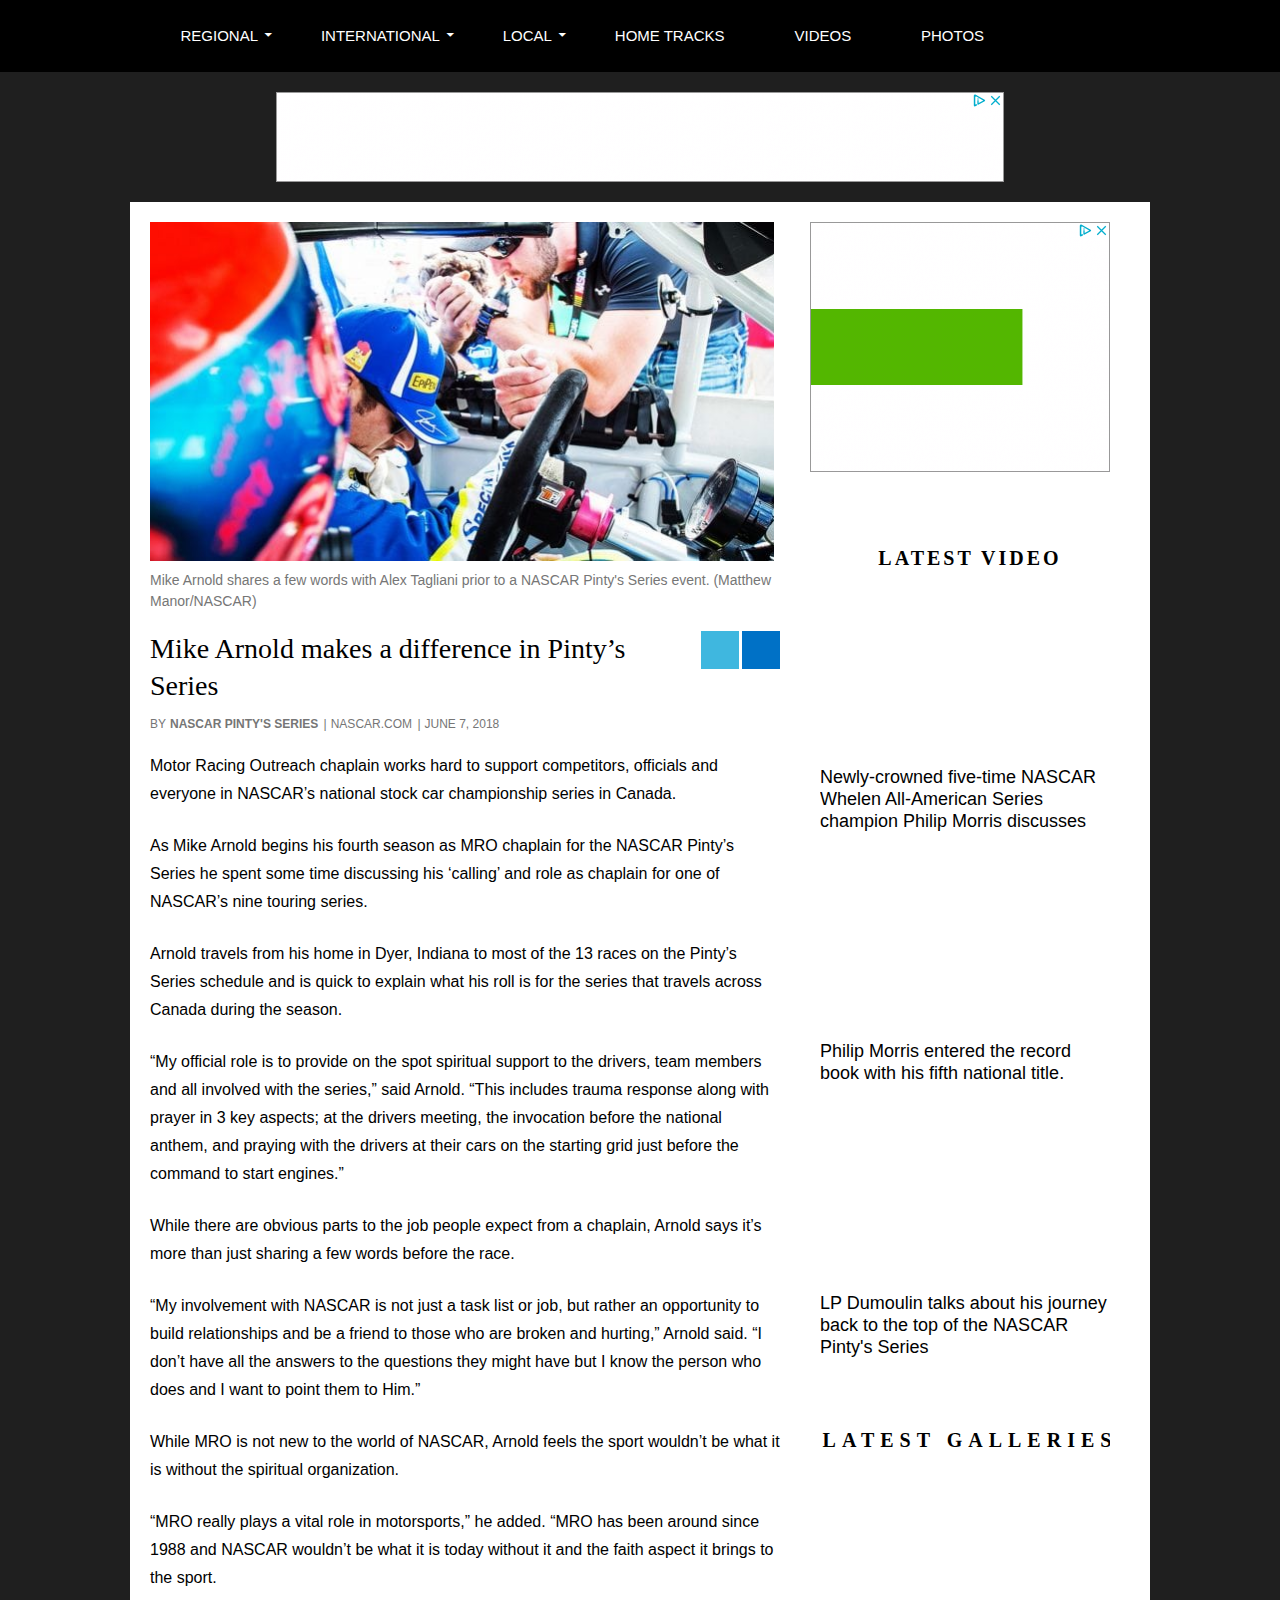
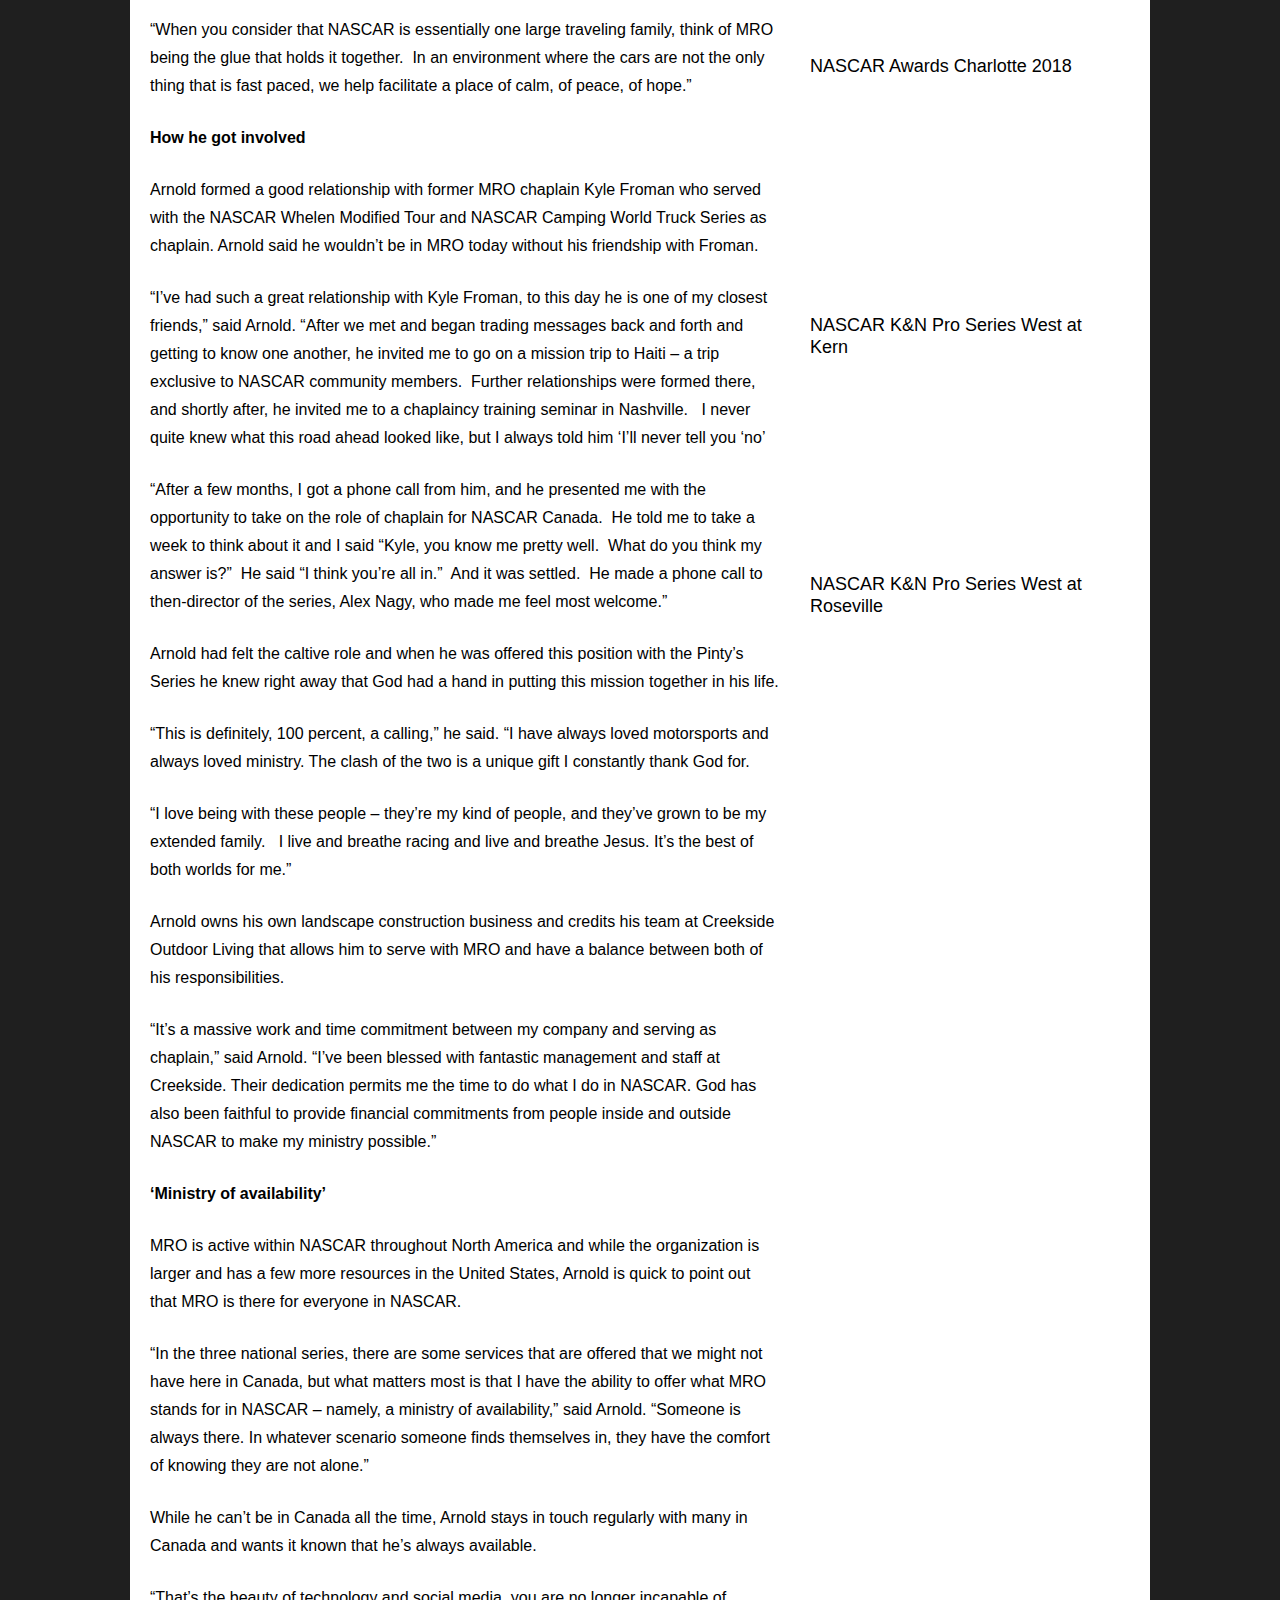
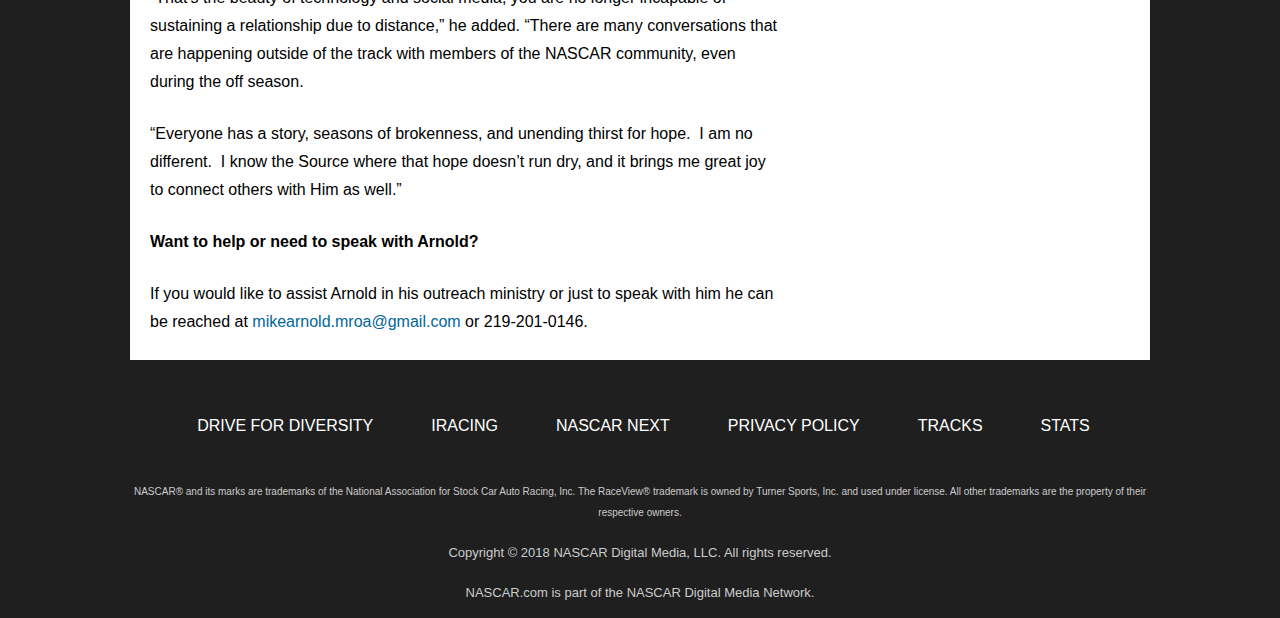
==== commit 5151b838: "Add files via upload" ====
--- a/NASCARma.html
+++ b/NASCARma.html
@@ -40,387 +40,387 @@
 <link rel="apple-touch-icon-precomposed" href="https://hometracks.nascar.com/wp-content/uploads/sites/13/2018/09/cropped-nascarfavicon2_transparent-1-180x180.png">
 <meta name="msapplication-TileImage" content="https://hometracks.nascar.com/wp-content/uploads/sites/13/2018/09/cropped-nascarfavicon2_transparent-1-270x270.png">
 <style>
-    body{
-                  background-color: #1f1f1f;
-                          font-size: 12px;
-                          font-family: Stainless-Regular,Helvetica,Arial,sans-serif;
-                          color:#000000;
-                line-height: 1.7em;
-    }
-
-    .secondary-font{
-                  font-family: Stainless-Regular,Helvetica,Arial,sans-serif;
-            }
-
-    .primary-font,
-    button,
-    div.button{
-              font-family: Stainless-Regular,Helvetica,Arial,sans-serif;
-          }
-
-    h1{
-                  font-size: 28px;
-                          font-family: Stainless-Regular,Helvetica,Arial,sans-serif;
-                          line-height: 31px;
-                          color:#000000;
-            }
-
-    h2{
-                  font-size: 24px;
-                          color:#000000;
-            }
-    h3{
-                  font-size: 20px;
-                          color:#000000;
-            }
-
-    .inner-container, .light .single-gallery-widget, .article-page-container, .inner-container, .main-page-container{
-                  background-color: #ffffff;
-            }
-    .content-item.light, .light h2 {
-              background-color: #ffffff;
-                    color:#000000;
-          }
-    .content-item.light, .light h3 {
-                  color:#000000;
-            }
-    .content-item.dark, .dark h3 {
-            }
-    .article-excerpt{
-                  color:#000000;
-                          font-size: 14px;
-            }
-    .article-page-container .entry-title, .main-page-container .entry-title{
-        line-height: 1.3em;
-            }
-    .article-page-container .entry-content, .main-page-container .entry-content{
-                  font-size: 16px;
-                line-height: 1.4em;
-    }
-    .content-item.light{
-        padding-left:15px;
-    }
-
-    .dark{
-            }
-
-    .dark, .dark h2, .dark h1 {
-                padding-left: 0px;
-        padding-top: 0px;
-                  color:#ffffff;
-            }
-    .dark h1 {
-            }
-    .content-teasers-container.dark{
-        padding-left: 15px;
-        padding-right: 15px;
-        padding-top: 20px;
-        margin-right: 15px;
-    }
-    .dark .content-item{
-        width:295px;
-    }
-    .content-teasers-container.dark .content-item a:hover h2{
-            }
-    .content-teasers-container.light .content-item a:hover h2{
-                  color:#000000 !important;
-            }
-    .dark .content-item.full-width{
-        width:100%;
-    }
-    .light, .light h2, .light h1 {
-                  background-color: #ffffff;
-                          color:#000000;
-            }
-    .light h1{
-                  color:#000000;
-            }
-
-    .section-header.border-light{
-                  background-color: #ffffff;
-                          color:#000000;
-            }
-    .section-header.border-light .inner-section{
-            }
-    .section-header.border-dark, .inner-section.dark{
-                    }
-    .section-header.border-dark .inner-section{
-            }
-
-    @media screen and (max-width: 673px) {
-        .content-teasers-container.dark {
-            padding-left: 0;
-            padding-right: 0;
-            margin-right: 0;
-        }
-        .dark .content-item{
-            width:100%;
-        }
-    }
-    .content-teasers-container.dark .content-item:nth-child(even) {
-        padding-right: 0;
-    }
-    .riyad_title{
-              font-size: 15px;
-          }
-    a, a.light, .light a{
-                  color: #016699;
-                display:inline-block;
-    }
-    .widget a:hover, a:hover{
-                  color: #016699;
-            }
-    .driver-dropdown .dropdown-menu li a:hover {
-                  background: #016699;
-            }
-    .widget a:hover, a:hover, a h3:hover{
-                  color: #016699;
-            }
-
-    a, a.dark, .dark a{
-                display:block;
-    }
-    .dark.widget a:hover,.dark .widget a:hover, .dark a:hover, a.dark:hover, .dark a h3:hover{
-            }
-
-    .schedule-promo-title a:hover{
-                  color: #016699;
-            }
-    .schedule-appearances-component .main-header-tab li.active,
-    .schedule-appearances-component .main-header-tab li:focus{
-            }
-    .schedule-appearances-component .main-header-tab li.active span,
-    .schedule-appearances-component .main-header-tab li:focus span{
-            }
-
-    .site-footer, .alt-footer-outer{
-            }
-    .site-footer .site-navigation a, .alt-footer-outer .site-navigation a{
-                  font-size: 16px;
-                    }
-    footer .copyright-text{
-            }
-
-    .header-wrap{
-            }
-    #masthead {
-              background-color: #000000;
-      
-        color: #fff;
-            }
-    .site-footer-c{
-            }
-    .toggled-on .menu-main-nav-container{
-                  background-color: #000000;
-            }
-    .primary-navigation ul ul{
-                  background-color: #000000;
-                color: #fff;
-    }
-    .primary-navigation .sub-menu,
-    .toggled-on .menu-toggle
-    /*.menu-item.toggled-on*/
-    {
-                  background-color: #272525;
-            }
-    .primary-navigation li:hover > a,
-    .primary-navigation li.focus > a {
-              background-color: #1e73be;
-          }
-    .primary-navigation li:hover > .navigation-header{
-              background-color: #272525;
-          }
-    nav.navigation.site-navigation.secondary-navigation{
-              display: block;
-          }
-    a:active,
-    a:hover {
-                  color: #016699;
-            }
-    .schedule-appearances-component .main-header-tab li.active{
-            }
-    .schedule-appearances-component .main-header-tab li:not(.active) a:focus span{
-          }
-    #schedule-tab:hover, .schedule-appearances-component .main-header-tab li.active span:hover{
-            }
-    .button, .btn{
-
-    }
-    button, a.content-button, .btn , .light button, .light .btn, .button{
-                                  font-size: 18px;
-            }
-    button a, a.content-button, .btn, .light button a, .light .btn, .button a, button.light{
-                          font-size: 18px;
-            }
-    button a:hover, a.content-button:hover, .btn:hover,.light button:hover, .light button a:hover, .light .btn:hover, .button a:hover{
-               }
-    .dark button, .dark .btn, button.dark, .dark a, .dark.button{
-            }
-    button.dark a{
-            }
-    .dark button:hover, .dark .btn:hover, .dark.btn:hover, button.dark:hover, button.dark a:hover{
-            }
-    .light .nolink:hover, .nolink.light:hover{
-          }
-    h2.nolink.light:hover{
-              color: #000000;
-          }
-    .dark .nolink:hover, .nolink.dark:hover{
-          }
-    .light .upcoming-header:hover{
-          }
-    .dark .upcoming-header:hover{
-          }
-    li.tab a, .light li.tab a, li.light.tab a, li.light a{
-                          font-size: 18px;
-            }
-    li.tab.active a, .light li.tab.active a, .schedule-appearances-component #secondary-tab-lists li.tab a:focus{
-            }
-    .dark li.tab a, .dark li.dark a, li.dark.tab a{
-      
-    }
-    .dark li.tab.active a, li.dark.tab.active a{
-          }
-    .content-teasers-container h1:hover{
-              color: #000000 !important;
-          }
-    .content-teasers-container h2:hover{
-              color: #000000 !important;
-          }
-    .site-title a:hover {
-          }
-    .site-navigation a {
-                  color: #ffffff;
-                          font-size: 15px;
-            }
-    .site-navigation a:hover {
-                  color: #1e73be;
-            }
-    .site-navigation .current_page_item > a:hover,
-    .site-navigation .current_page_ancestor > a:hover,
-    .site-navigation .current-menu-item > a:hover,
-    .site-navigation .current-menu-ancestor > a:hover {
-                  color: #ffffff;
-                /*background: transparent !important;*/
-    }
-    .secondary-navigation {
-              background-color: #272525;
-          }
-    .secondary-navigation a{
-              color: #ffffff;
-                    font-size: 14px;
-              text-transform:uppercase;
-    }
-    .sub-menu li a{
-              font-size: 14px;
-          }
-    .site-navigation .secondary-navigation a:hover {
-              color: #1e73be !important;
-          }
-    .primary-navigation .current_page_item > a:hover {
-          }
-    .primary-navigation ul ul {
-          }
-    .secondary-navigation ul ul {
-              background-color: #016699;
-          }
-    .secondary-navigation li:hover > a,
-    .secondary-navigation li.focus > a {
-        background-color: transparent;
-                  color: #1e73be;
-            }
-    .secondary-navigation ul ul a:hover,
-    .secondary-navigation ul ul li.focus > a {
-                  background-color: #000000;
-                          color: #1e73be;
-            }
-
-    .primary-navigation .sub-menu a{
-              color: #ffffff          }
-
-    @media screen and (max-width: 900px) {
-        .primary-navigation ul ul,
-        .primary-navigation li:hover > a,
-        .primary-navigation ul ul a:hover,
-        .primary-navigation ul ul li.focus > a {
-            background-color: transparent;
-                          color: #ffffff;
-                    }
-            }
-    
-    .primary-navigation .sub-menu li:hover {
-                  background-color: #1e73be;
-            }
-    a.navigation-header:hover{
-                  background-color:#272525 !important;
-            }
-    .search-toggle,
-    .search-box,
-    .search-toggle.active {
-          }
-
-    .search-toggle:hover {
-            }
-
-    .entry-title a,
-    .cat-links a,
-    .entry-meta a,
-    .widget a,
-    .widget-title,
-    .widget-title a,
-    .site-info a,
-    .content-sidebar .widget a,
-    .content-sidebar .widget .widget-title a,
-    .content-sidebar .widget_ridizain_ephemera .entry-meta a,
-    .ridizain-recent-post-widget-alt a {
-              color: #016699;
-          }
-
-    .entry-title a:hover,
-    .cat-links a:hover,
-    .entry-meta a:hover,
-    .entry-content .edit-link a:hover,
-    .page-links a:hover,
-    .post-navigation a:hover,
-    .image-navigation a:hover,
-    .widget a:hover,
-    .widget-title a:hover,
-    .site-info a:hover,
-    .content-sidebar .widget a:hover,
-    .content-sidebar .widget .widget-title a:hover,
-    .content-sidebar .widget_ridizain_ephemera .entry-meta a:hover,
-    .ridizain-recent-post-widget-alt a:hover {
-              color: #016699;
-          }
-    .content-sidebar .widget .widget-title {
-            }
-    .content-sidebar .widget_ridizain_ephemera .widget-title:before {
-            }
-    .read-more.button{
-            }
-    .read-more.button:hover {
-          }
-    .paging-navigation a:hover {
-                          color: #ffffff;
-            }
-    .entry-meta .tag-links a {
-          }
-    .entry-meta .tag-links a:before {
-          }
-    .entry-meta .tag-links a:hover {
-          }
-    .entry-meta .tag-links a:hover:before {
-          }
-    .entry-meta .tag-links a:hover:after {
-              background-color: #1e73be;
-          }
-    a{
-        display:inline-block;
-    }
-    .secondary-navigation .inner-nav-container .top-nav-inner-container ul.font-menu li.social-font-icon a i {
-          }
-    .secondary-navigation .inner-nav-container .top-nav-inner-container ul.font-menu li.social-font-icon a i:hover {
-          }
+body{
+background-color: #1f1f1f;
+font-size: 12px;
+font-family: Stainless-Regular,Helvetica,Arial,sans-serif;
+color:#000000;
+line-height: 1.7em;
+}
+
+.secondary-font{
+font-family: Stainless-Regular,Helvetica,Arial,sans-serif;
+}
+
+.primary-font,
+button,
+div.button{
+font-family: Stainless-Regular,Helvetica,Arial,sans-serif;
+}
+
+h1{
+font-size: 28px;
+font-family: Stainless-Regular,Helvetica,Arial,sans-serif;
+line-height: 31px;
+color:#000000;
+}
+
+h2{
+font-size: 24px;
+color:#000000;
+}
+h3{
+font-size: 20px;
+color:#000000;
+}
+
+.inner-container, .light .single-gallery-widget, .article-page-container, .inner-container, .main-page-container{
+background-color: #ffffff;
+}
+.content-item.light, .light h2 {
+background-color: #ffffff;
+color:#000000;
+}
+.content-item.light, .light h3 {
+color:#000000;
+}
+.content-item.dark, .dark h3 {
+}
+.article-excerpt{
+color:#000000;
+font-size: 14px;
+}
+.article-page-container .entry-title, .main-page-container .entry-title{
+line-height: 1.3em;
+}
+.article-page-container .entry-content, .main-page-container .entry-content{
+font-size: 16px;
+line-height: 1.4em;
+}
+.content-item.light{
+padding-left:15px;
+}
+
+.dark{
+}
+
+.dark, .dark h2, .dark h1 {
+padding-left: 0px;
+padding-top: 0px;
+color:#ffffff;
+}
+.dark h1 {
+}
+.content-teasers-container.dark{
+padding-left: 15px;
+padding-right: 15px;
+padding-top: 20px;
+margin-right: 15px;
+}
+.dark .content-item{
+width:295px;
+}
+.content-teasers-container.dark .content-item a:hover h2{
+}
+.content-teasers-container.light .content-item a:hover h2{
+color:#000000 !important;
+}
+.dark .content-item.full-width{
+width:100%;
+}
+.light, .light h2, .light h1 {
+background-color: #ffffff;
+color:#000000;
+}
+.light h1{
+color:#000000;
+}
+
+.section-header.border-light{
+background-color: #ffffff;
+color:#000000;
+}
+.section-header.border-light .inner-section{
+}
+.section-header.border-dark, .inner-section.dark{
+}
+.section-header.border-dark .inner-section{
+}
+
+@media screen and (max-width: 673px) {
+.content-teasers-container.dark {
+padding-left: 0;
+padding-right: 0;
+margin-right: 0;
+}
+.dark .content-item{
+width:100%;
+}
+}
+.content-teasers-container.dark .content-item:nth-child(even) {
+padding-right: 0;
+}
+.riyad_title{
+font-size: 15px;
+}
+a, a.light, .light a{
+color: #016699;
+display:inline-block;
+}
+.widget a:hover, a:hover{
+color: #016699;
+}
+.driver-dropdown .dropdown-menu li a:hover {
+background: #016699;
+}
+.widget a:hover, a:hover, a h3:hover{
+color: #016699;
+}
+
+a, a.dark, .dark a{
+display:block;
+}
+.dark.widget a:hover,.dark .widget a:hover, .dark a:hover, a.dark:hover, .dark a h3:hover{
+}
+
+.schedule-promo-title a:hover{
+color: #016699;
+}
+.schedule-appearances-component .main-header-tab li.active,
+.schedule-appearances-component .main-header-tab li:focus{
+}
+.schedule-appearances-component .main-header-tab li.active span,
+.schedule-appearances-component .main-header-tab li:focus span{
+}
+
+.site-footer, .alt-footer-outer{
+}
+.site-footer .site-navigation a, .alt-footer-outer .site-navigation a{
+font-size: 16px;
+}
+footer .copyright-text{
+}
+
+.header-wrap{
+}
+#masthead {
+background-color: #000000;
+
+color: #fff;
+}
+.site-footer-c{
+}
+.toggled-on .menu-main-nav-container{
+background-color: #000000;
+}
+.primary-navigation ul ul{
+background-color: #000000;
+color: #fff;
+}
+.primary-navigation .sub-menu,
+.toggled-on .menu-toggle
+/*.menu-item.toggled-on*/
+{
+background-color: #272525;
+}
+.primary-navigation li:hover > a,
+.primary-navigation li.focus > a {
+background-color: #1e73be;
+}
+.primary-navigation li:hover > .navigation-header{
+background-color: #272525;
+}
+nav.navigation.site-navigation.secondary-navigation{
+display: block;
+}
+a:active,
+a:hover {
+color: #016699;
+}
+.schedule-appearances-component .main-header-tab li.active{
+}
+.schedule-appearances-component .main-header-tab li:not(.active) a:focus span{
+}
+#schedule-tab:hover, .schedule-appearances-component .main-header-tab li.active span:hover{
+}
+.button, .btn{
+
+}
+button, a.content-button, .btn , .light button, .light .btn, .button{
+    font-size: 18px;
+}
+button a, a.content-button, .btn, .light button a, .light .btn, .button a, button.light{
+font-size: 18px;
+}
+button a:hover, a.content-button:hover, .btn:hover,.light button:hover, .light button a:hover, .light .btn:hover, .button a:hover{
+}
+.dark button, .dark .btn, button.dark, .dark a, .dark.button{
+}
+button.dark a{
+}
+.dark button:hover, .dark .btn:hover, .dark.btn:hover, button.dark:hover, button.dark a:hover{
+}
+.light .nolink:hover, .nolink.light:hover{
+}
+h2.nolink.light:hover{
+color: #000000;
+}
+.dark .nolink:hover, .nolink.dark:hover{
+}
+.light .upcoming-header:hover{
+}
+.dark .upcoming-header:hover{
+}
+li.tab a, .light li.tab a, li.light.tab a, li.light a{
+font-size: 18px;
+}
+li.tab.active a, .light li.tab.active a, .schedule-appearances-component #secondary-tab-lists li.tab a:focus{
+}
+.dark li.tab a, .dark li.dark a, li.dark.tab a{
+
+}
+.dark li.tab.active a, li.dark.tab.active a{
+}
+.content-teasers-container h1:hover{
+color: #000000 !important;
+}
+.content-teasers-container h2:hover{
+color: #000000 !important;
+}
+.site-title a:hover {
+}
+.site-navigation a {
+color: #ffffff;
+font-size: 15px;
+}
+.site-navigation a:hover {
+color: #1e73be;
+}
+.site-navigation .current_page_item > a:hover,
+.site-navigation .current_page_ancestor > a:hover,
+.site-navigation .current-menu-item > a:hover,
+.site-navigation .current-menu-ancestor > a:hover {
+color: #ffffff;
+/*background: transparent !important;*/
+}
+.secondary-navigation {
+background-color: #272525;
+}
+.secondary-navigation a{
+color: #ffffff;
+font-size: 14px;
+text-transform:uppercase;
+}
+.sub-menu li a{
+font-size: 14px;
+}
+.site-navigation .secondary-navigation a:hover {
+color: #1e73be !important;
+}
+.primary-navigation .current_page_item > a:hover {
+}
+.primary-navigation ul ul {
+}
+.secondary-navigation ul ul {
+background-color: #016699;
+}
+.secondary-navigation li:hover > a,
+.secondary-navigation li.focus > a {
+background-color: transparent;
+color: #1e73be;
+}
+.secondary-navigation ul ul a:hover,
+.secondary-navigation ul ul li.focus > a {
+background-color: #000000;
+color: #1e73be;
+}
+
+.primary-navigation .sub-menu a{
+color: #ffffff          }
+
+@media screen and (max-width: 900px) {
+.primary-navigation ul ul,
+.primary-navigation li:hover > a,
+.primary-navigation ul ul a:hover,
+.primary-navigation ul ul li.focus > a {
+background-color: transparent;
+color: #ffffff;
+}
+}
+
+.primary-navigation .sub-menu li:hover {
+background-color: #1e73be;
+}
+a.navigation-header:hover{
+background-color:#272525 !important;
+}
+.search-toggle,
+.search-box,
+.search-toggle.active {
+}
+
+.search-toggle:hover {
+}
+
+.entry-title a,
+.cat-links a,
+.entry-meta a,
+.widget a,
+.widget-title,
+.widget-title a,
+.site-info a,
+.content-sidebar .widget a,
+.content-sidebar .widget .widget-title a,
+.content-sidebar .widget_ridizain_ephemera .entry-meta a,
+.ridizain-recent-post-widget-alt a {
+color: #016699;
+}
+
+.entry-title a:hover,
+.cat-links a:hover,
+.entry-meta a:hover,
+.entry-content .edit-link a:hover,
+.page-links a:hover,
+.post-navigation a:hover,
+.image-navigation a:hover,
+.widget a:hover,
+.widget-title a:hover,
+.site-info a:hover,
+.content-sidebar .widget a:hover,
+.content-sidebar .widget .widget-title a:hover,
+.content-sidebar .widget_ridizain_ephemera .entry-meta a:hover,
+.ridizain-recent-post-widget-alt a:hover {
+color: #016699;
+}
+.content-sidebar .widget .widget-title {
+}
+.content-sidebar .widget_ridizain_ephemera .widget-title:before {
+}
+.read-more.button{
+}
+.read-more.button:hover {
+}
+.paging-navigation a:hover {
+color: #ffffff;
+}
+.entry-meta .tag-links a {
+}
+.entry-meta .tag-links a:before {
+}
+.entry-meta .tag-links a:hover {
+}
+.entry-meta .tag-links a:hover:before {
+}
+.entry-meta .tag-links a:hover:after {
+background-color: #1e73be;
+}
+a{
+display:inline-block;
+}
+.secondary-navigation .inner-nav-container .top-nav-inner-container ul.font-menu li.social-font-icon a i {
+}
+.secondary-navigation .inner-nav-container .top-nav-inner-container ul.font-menu li.social-font-icon a i:hover {
+}
 </style>
 
     
@@ -1964,9 +1964,7 @@
 	</div>
 		<div style="clear:both"></div>
 				<div class="copyright-text"><span><br><br>NASCAR® and its marks are trademarks of the National Association for Stock Car Auto Racing, Inc. The RaceView® trademark is owned by Turner Sports, Inc. and used under license. All other trademarks are the property of their respective owners.</span></div>
-				    <div class="copyright-text second"><span>Copyright © 2018 NASCAR Digital Media, LLC.    All rights reserved.  - -<br><br>NASCAR.com is part of the NASCAR Digital Media Network.</span></div>
+				    <div class="copyright-text second"><span>Copyright © 2018 NASCAR Digital Media, LLC.    All rights reserved. <br><br>NASCAR.com is part of the NASCAR Digital Media Network.</span></div>
 		</div>
         </footer><!-- #colophon -->
     
@@ -2337,13 +2335,5 @@
     
                     <noscript><img alt="score and search fallback" src="http://b.scorecardresearch.com/p?c2=17728541&cj=1" /></noscript>
         
-        
-
-
-<!--
-Performance optimized by W3 Total Cache. Learn more: https://www.w3-edge.com/products/
-
-Page Caching using redis 
-
-Served from: hometracks.nascar.com @ 2018-12-22 01:47:31 by W3 Total Cache
---><iframe scrolling="no" frameborder="0" allowtransparency="true" src="./NASCARma_files/widget_iframe.d30011b0f5ce05b98f24b01d3331b3c1.html" title="Twitter settings iframe" style="display: none;"></iframe><iframe src="./NASCARma_files/iframe.html" height="1px" width="1px" style="display: none;"></iframe><iframe id="google_osd_static_frame_7972814005881" name="google_osd_static_frame" style="display: none; width: 0px; height: 0px;" src="./NASCARma_files/saved_resource(2).html"></iframe><div id="ev-pixel-target" style="display: none;"><img src="./NASCARma_files/dd412c14.gif"></div><div class="kxhead" data-id="rjexxnq08" style="display:none !important;"></div></body><iframe id="kx-proxy-rjexxnq08" src="./NASCARma_files/proxy.3d2100fd7107262ecb55ce6847f01fa5.html" style="display: none; visibility: hidden; height: 0; width: 0;"></iframe></html>+</body>          
+</html>